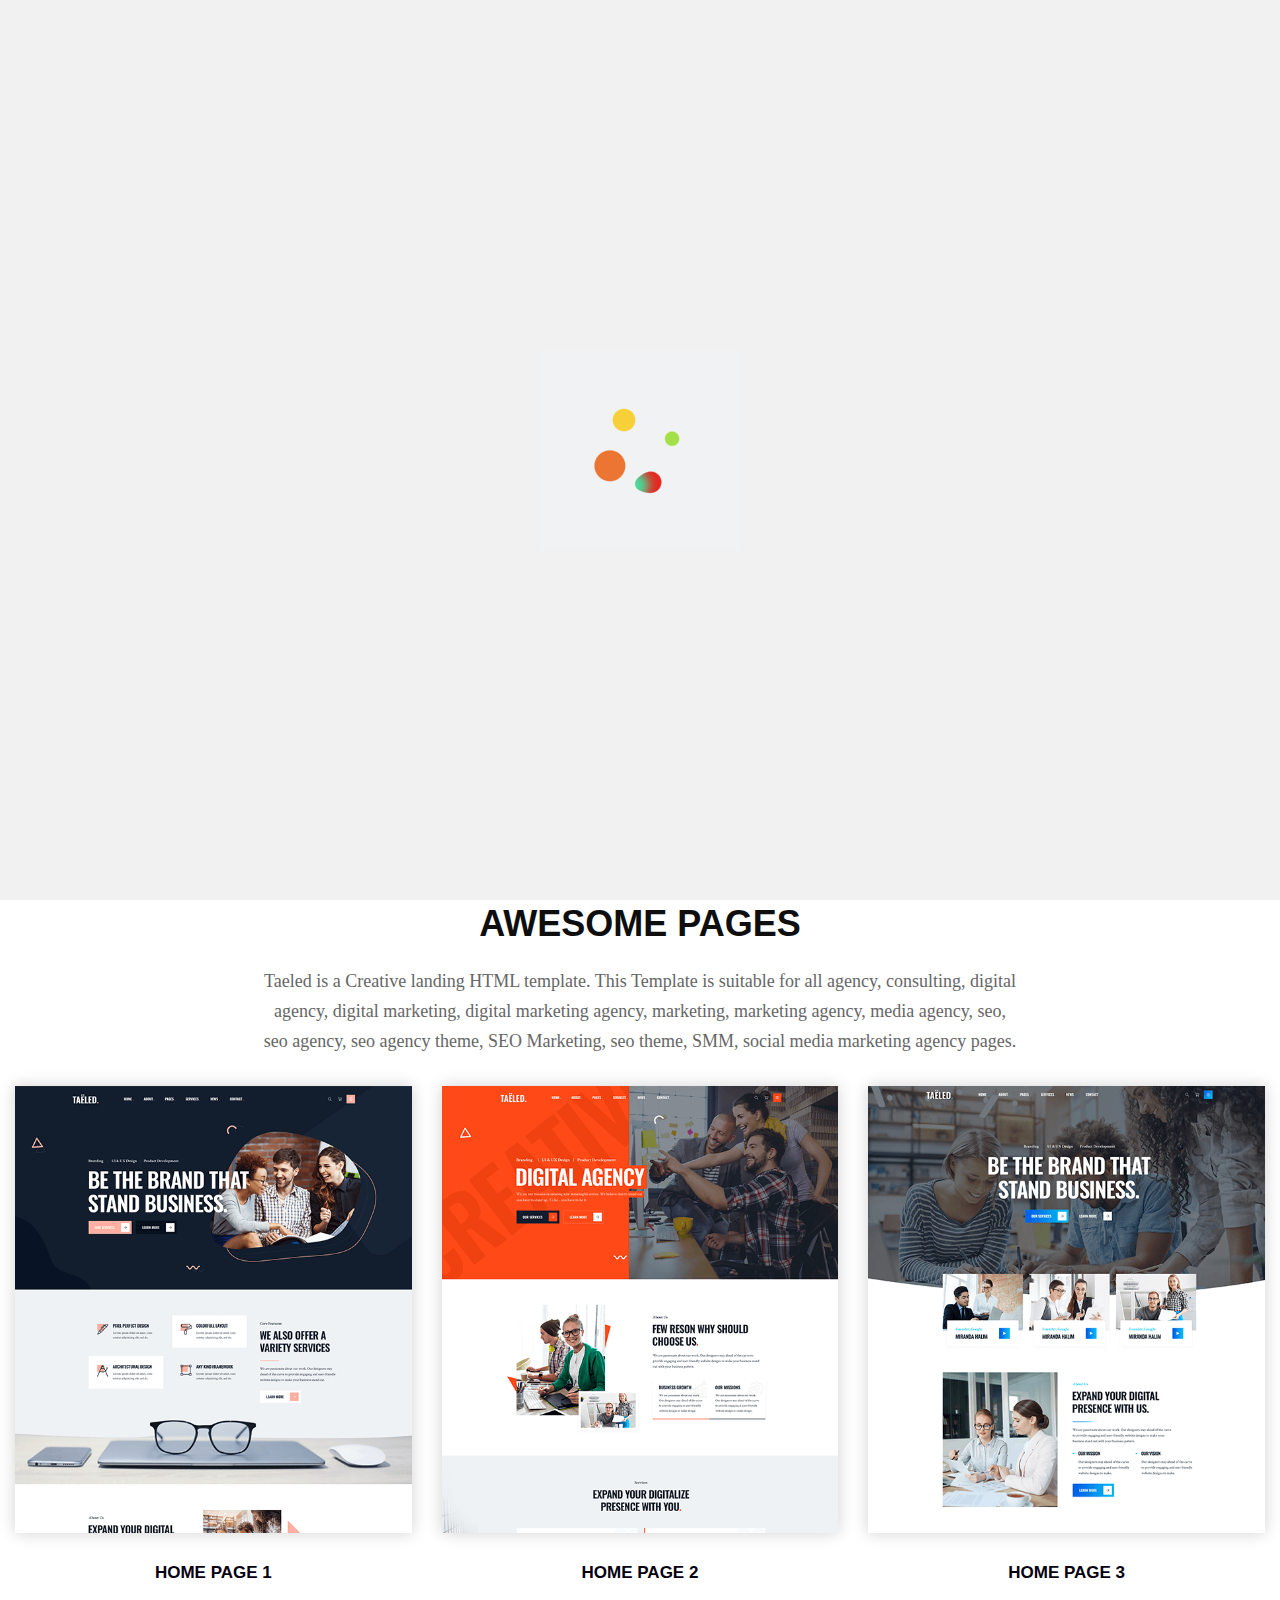
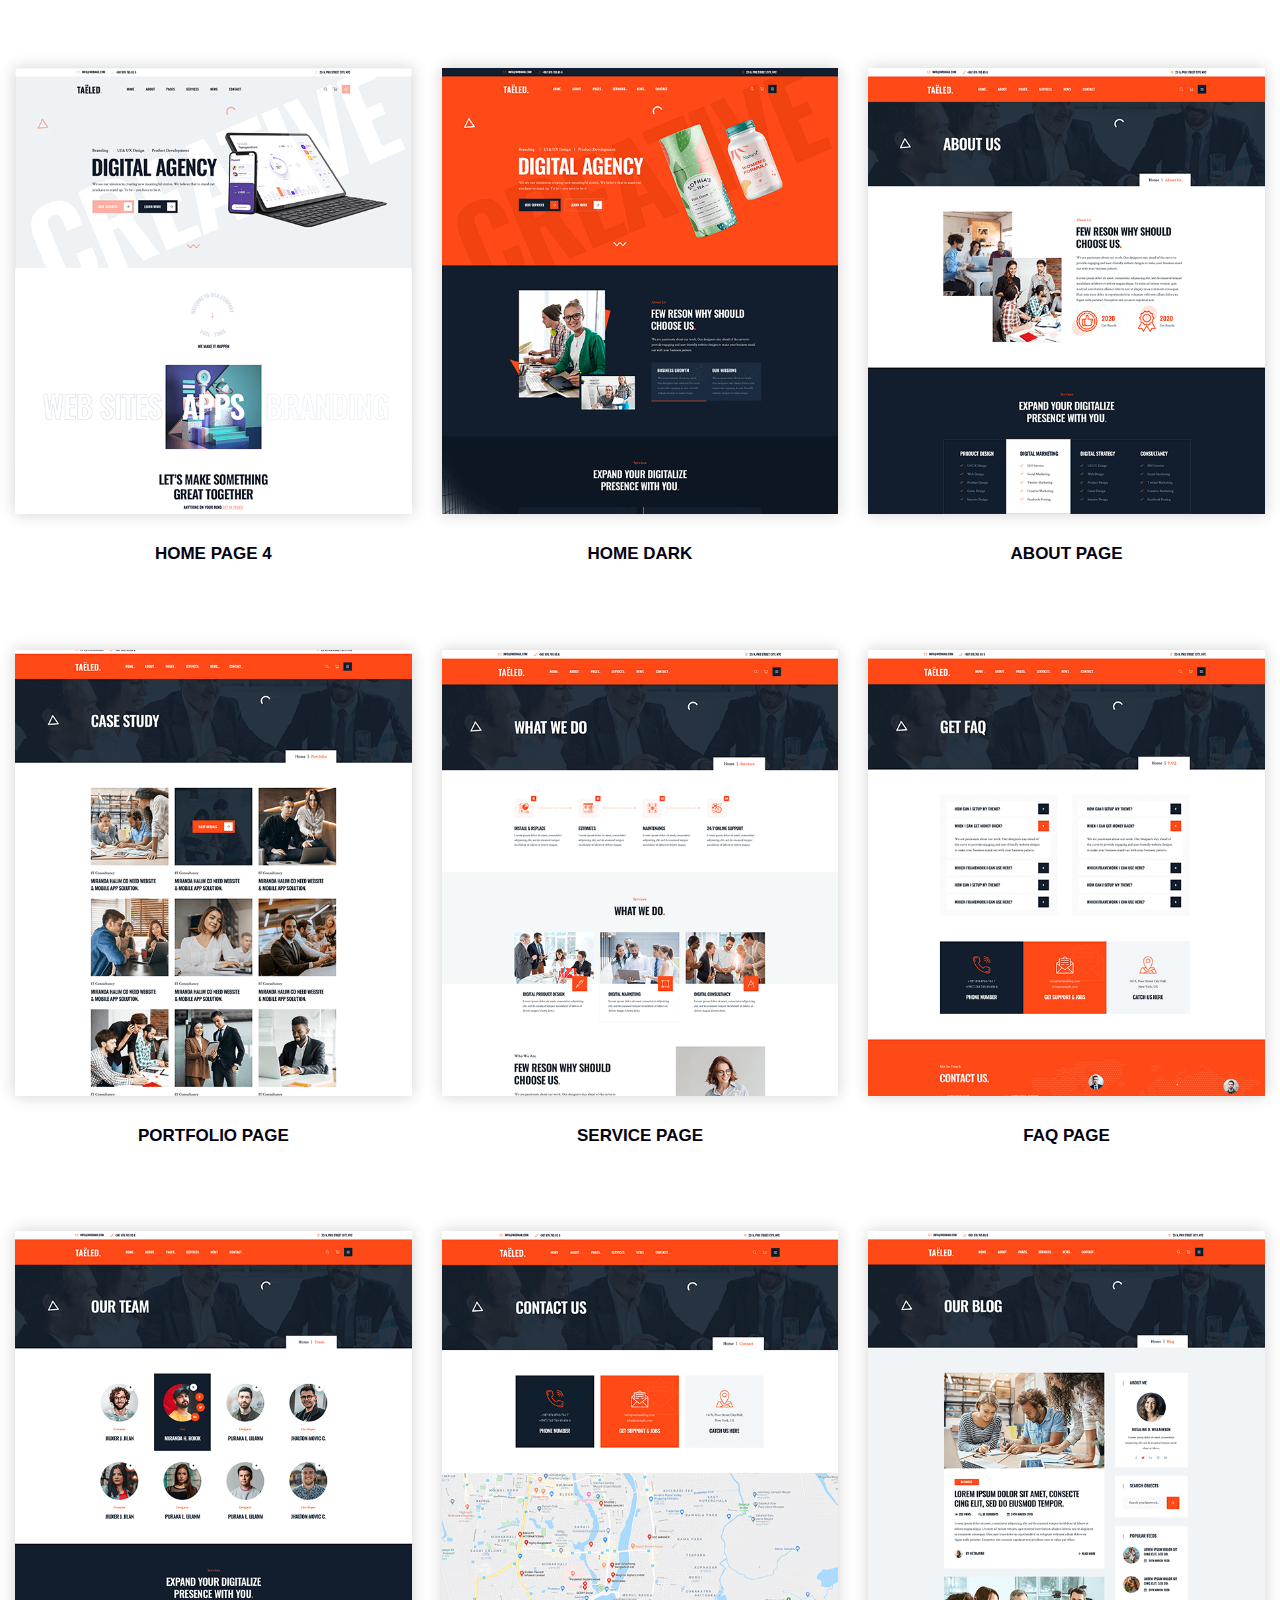
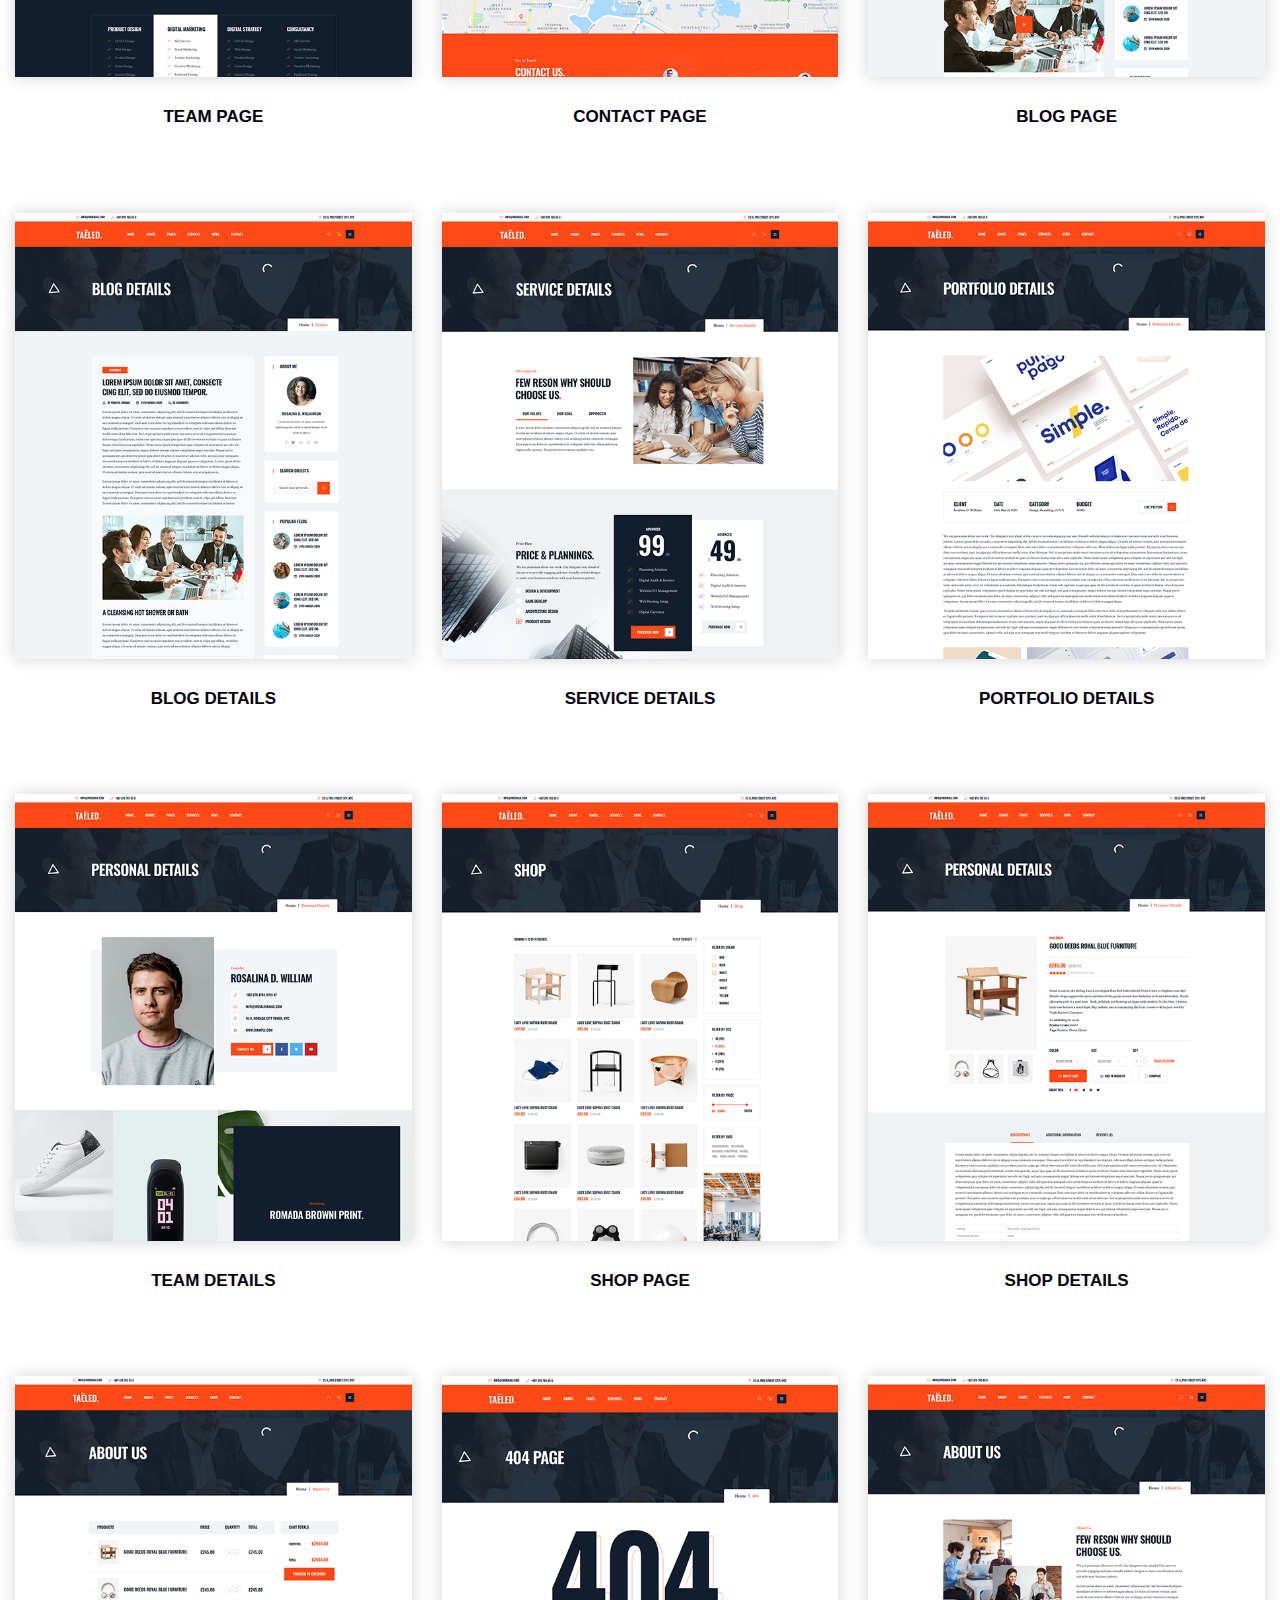
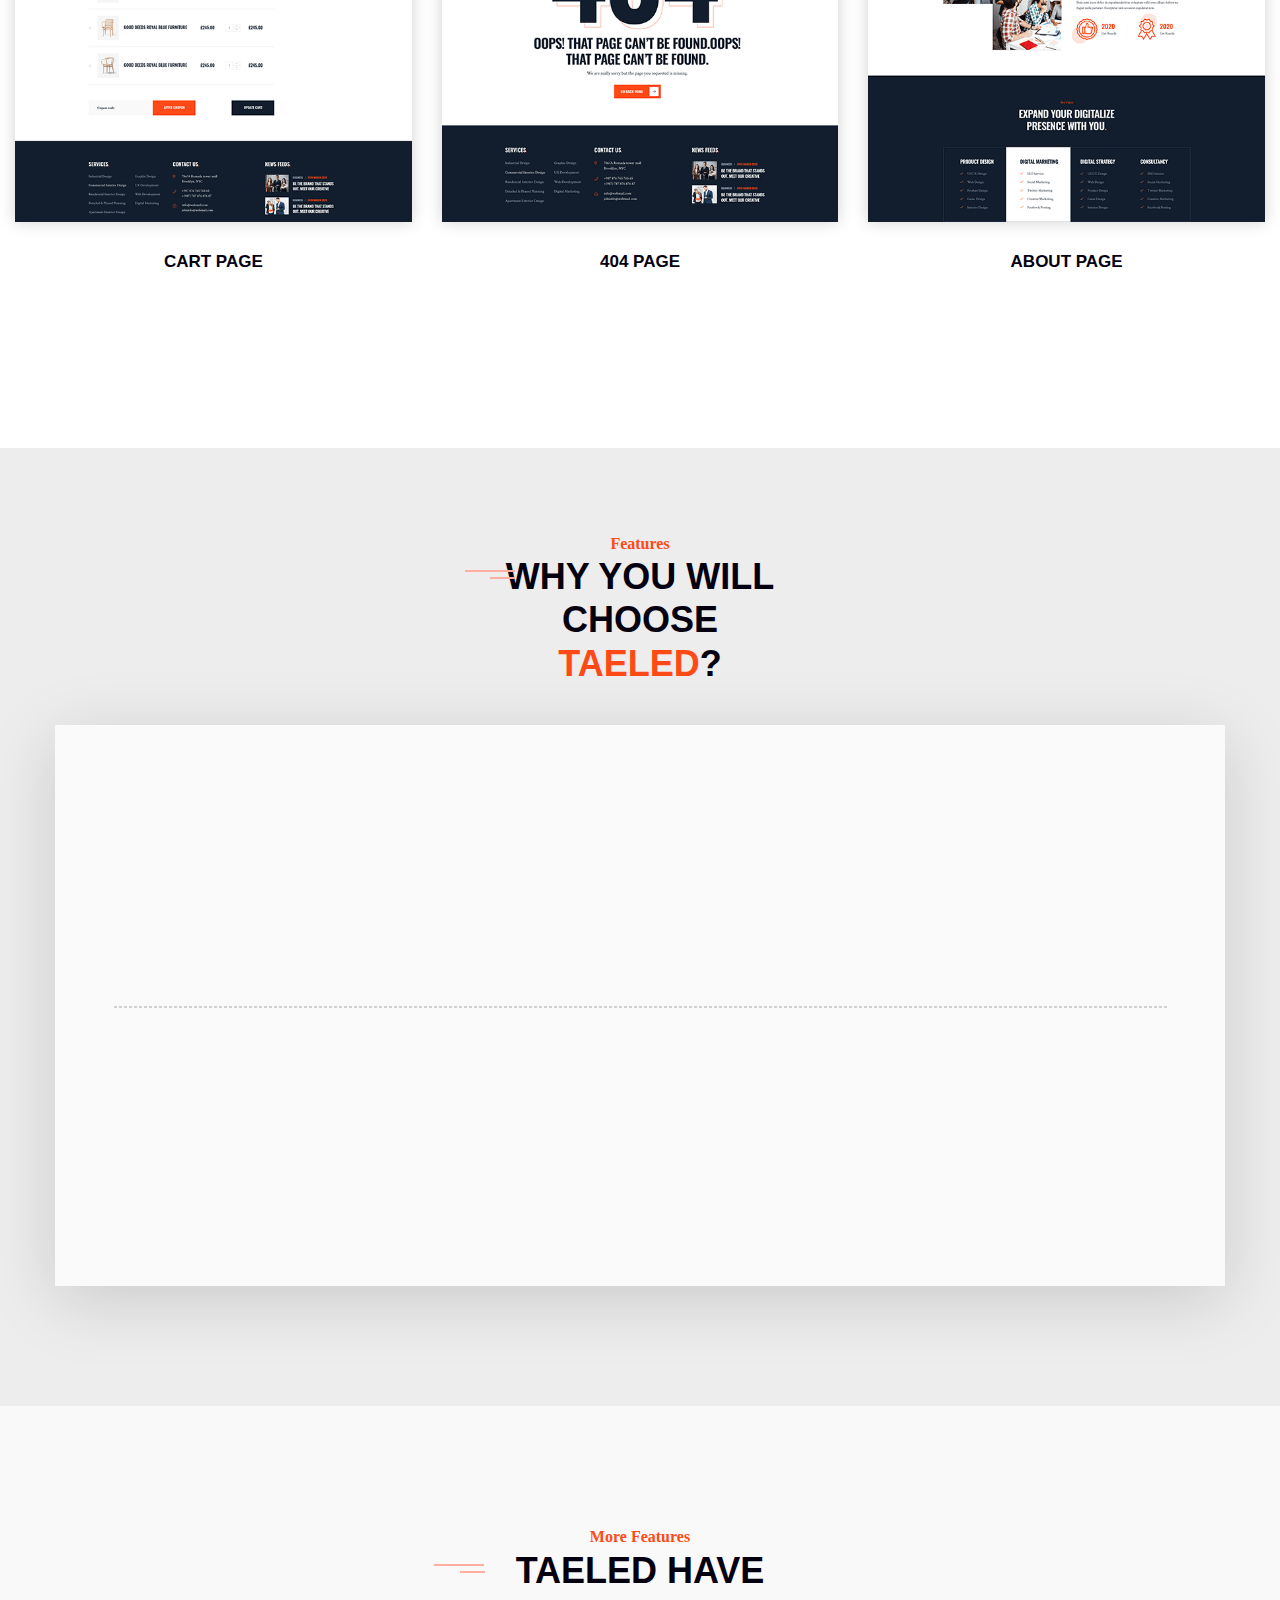
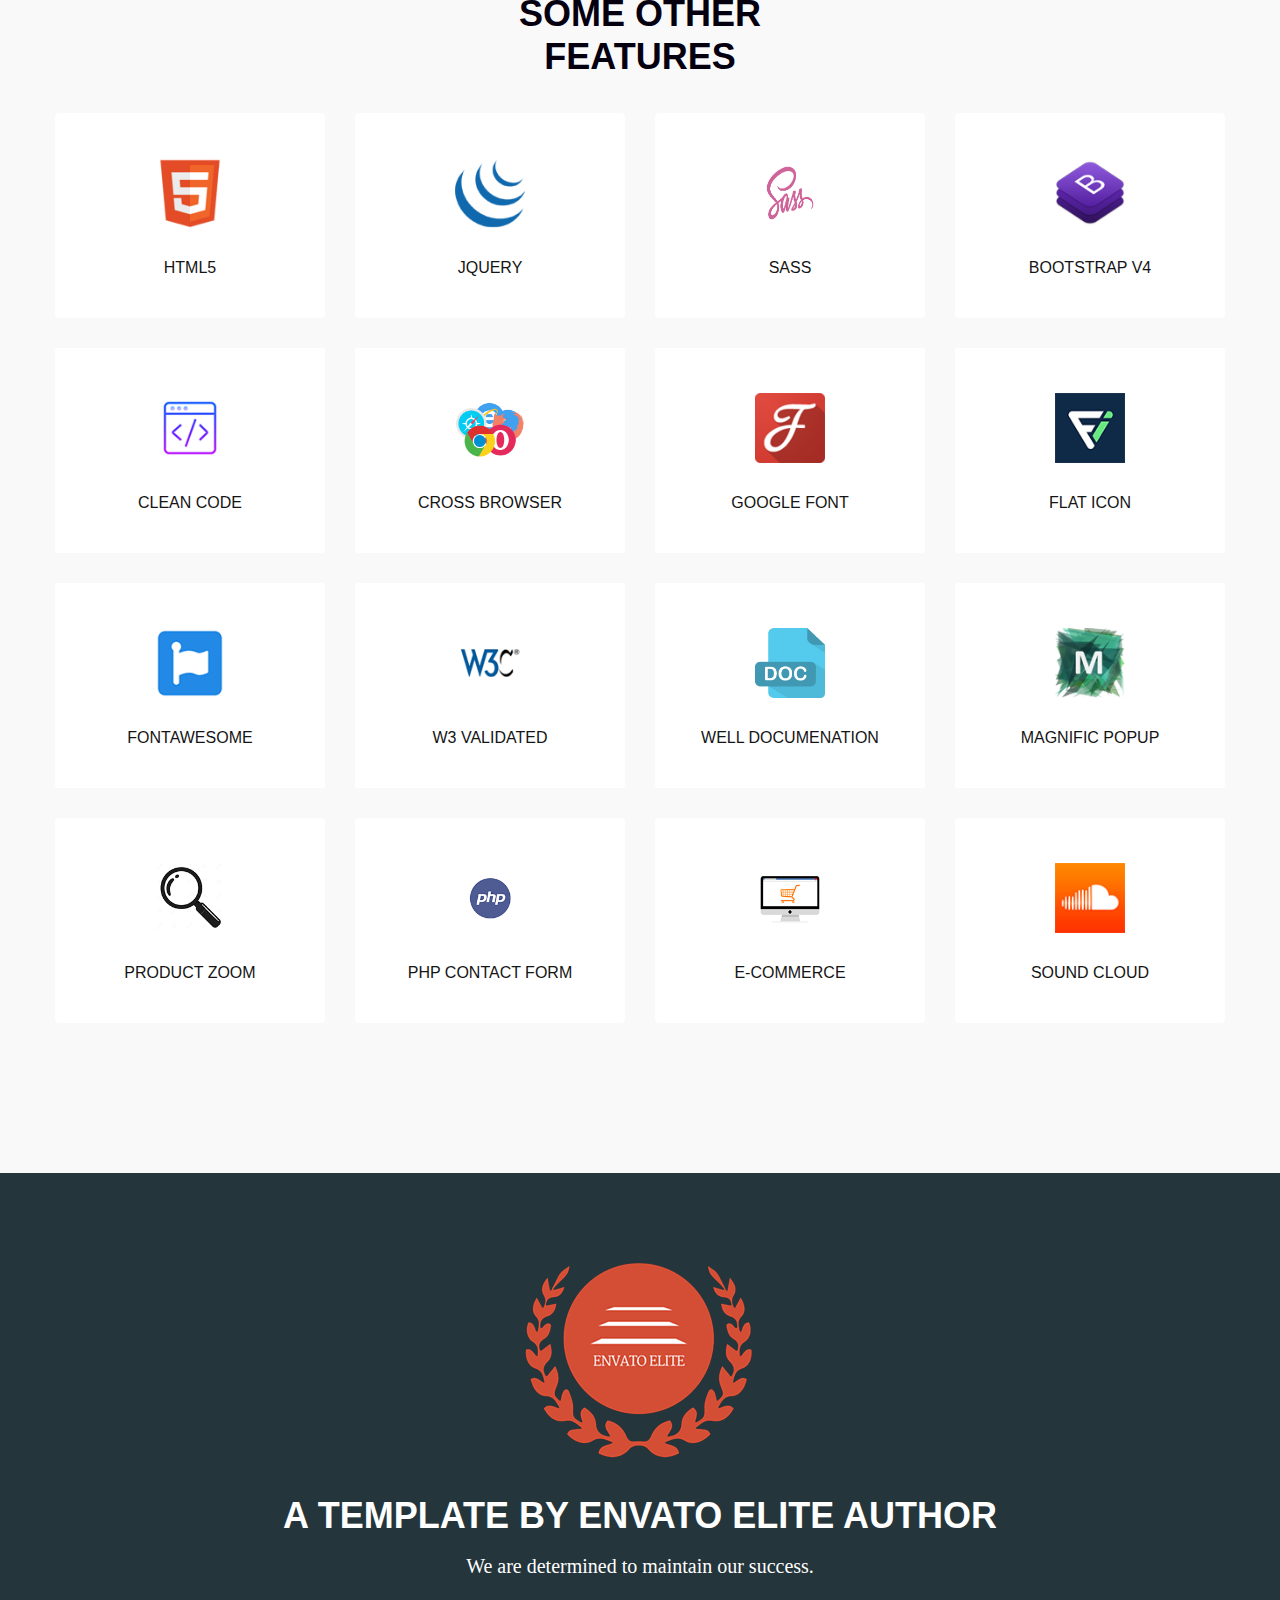
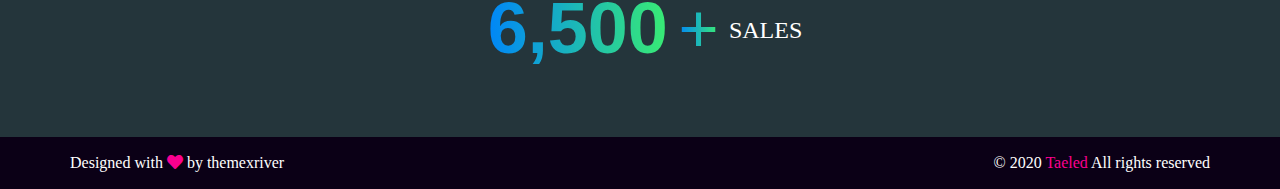
==== index.html @ f94c5c17 "f c" ====
<!DOCTYPE html>
<html lang="en">
<head>
    <meta charset="UTF-8">
    <title>Taeled - Landing</title>
    <meta name="viewport" content="width=device-width, initial-scale=1">
    <meta name="viewport" content="width=device-width, initial-scale=1">
    <link rel="shortcut icon" href="assets/img/fv.html" type="image/x-icon">
    <link rel="stylesheet" href="assets/demo/assets/css/bootstrap.min.css">
    <link rel="stylesheet" href="assets/demo/assets/css/owl.carousel.css">
    <link rel="stylesheet" href="assets/demo/assets/css/all.css">
    <link rel="stylesheet" href="assets/demo/assets/css/aos.css">
    <link rel="stylesheet" href="assets/demo/assets/css/animate.css">
    <link rel="stylesheet" href="assets/demo/assets/css/style.css">
    <link rel="stylesheet" href="assets/demo/assets/css/odometer.min.css">
</head>
<body>
    <div id="preloader"></div>
    <div class="up">
        <a href="#" class="scrollup text-center"><i class="fas fa-angle-up"></i></a>
    </div>
    <a class="purchase-demo" target="_blank" href="#">
        <i class="icon"><img src="assets/demo/assets/img/envato.svg" alt=""></i>
        <span class="ph-text">Purchase</span>
    </a>
    <!-- Start of header section section
        ============================================= -->
        <header id="header" class="header-section">
            <div class="container">
                <div class="header-content">
                    <div class="row">
                        <div class="col-md-2">
                            <div class="brand_logo">
                                <a href="%21.html#"><img src="assets/demo/assets/img/logo.png" alt=""></a>
                            </div>
                        </div>
                        <div class="col-md-10">
                            <div class="main_menu_list clearfix float-right">
                                <div class="sign_up_btn   text-center">
                                    <a target="_blank" href="#"><i class="fas fa-shopping-cart"></i>Buy Taeled now</a></div>
                                </div>
                            </div>
                        </div>
                    </div>
                </div>
                <!-- /desktop menu -->
                <div class="str-mobile_menu relative-position">
                    <div class="str-mobile_menu_button str-open_mobile_menu">
                        <i class="fas fa-bars"></i>
                    </div>
                    <div class="str-mobile_menu_wrap">
                        <div class="mobile_menu_overlay str-open_mobile_menu"></div>
                        <div class="str-mobile_menu_content">
                            <div class="str-mobile_menu_close str-open_mobile_menu">
                                <img src="assets/demo/assets/img/logo/cls.html" alt="">
                            </div>
                            <div class="m-brand-logo text-center">
                             <a href="%21.html#"><img src="assets/demo/assets/img/logo.png" alt=""></a>
                         </div>
                         <nav class="str-mobile-main-navigation  clearfix ul-li">
                           <ul id="main-nav" class="navbar-nav text-capitalize clearfix">
                            <li class="dropdown">
                                <a href="#">Demos</a>
                                <ul class="dropdown-menu clearfix">
                                   <li><a target="_blank" href="index-1.html">App Landing</a></li>
                                   <li><a target="_blank" href="index-2.html">Digital SEO</a></li>
                                   <li><a target="_blank" href="index-3.html">SaaS Modern</a></li>
                                   <li><a target="_blank" href="index-4.html">SaaS Classic</a></li>
                                   <li><a target="_blank" href="index-5.html">Startup Agency</a></li>
                                   <li><a target="_blank" href="index-6.html">Digital Agency</a></li>
                               </ul>
                           </li>
                           <li><a href="#">Elements</a></li>
                           <li><a href="#">Pages</a></li>
                           <li><a href="#">Support</a></li>
                           <li><a href="#">Documentation</a> </li>
                       </ul>
                   </nav>
               </div>
           </div>
       </div>
   </header>
<!-- End of Header section
    ============================================= -->

<!-- Start of Banner section
    ============================================= -->
    <section id="banner" class="banner-section position-relative" data-background="assets/demo/assets/img/bn1.png">
        <div class="demo-number position-absolute wow fadeInUp" data-wow-delay="600ms" data-wow-duration="1500ms">
            <img src="assets/demo/assets/img/dn.png" alt="">
        </div>
        <div class="banner-content text-center">
            <div class="banner-logo">
                <a href="#"><img src="assets/demo/assets/img/logo.png" alt=""></a>
            </div>
            <div class="banner-text">
                <span>Build</span> your successful website by our
                <strong>Taele</strong><span>d</span> HTML Template.
            </div>
            <div class="el-ft-img wow fadeInDown" data-wow-delay="600ms" data-wow-duration="1500ms">
                <img src="assets/demo/assets/img/wp.png" alt="">
            </div>
        </div>
        <div class="tm-banners">
            <div class="single-img">
                <img src="assets/demo/assets/img/demo/d1.png" alt="">
            </div>
            <div class="single-img">
               <img src="assets/demo/assets/img/demo/d2.png" alt="">
           </div>
           <div class="single-img">
            <img src="assets/demo/assets/img/demo/d3.png" alt="">
        </div>
        <div class="single-img">
            <img src="assets/demo/assets/img/demo/d4.png" alt="">
        </div>
        <br/>
        <div class="single-img">
            <img src="assets/demo/assets/img/demo/d5.png" alt="">
        </div>
        <div class="single-img">
          <img src="assets/demo/assets/img/demo/d6.png" alt="">
      </div>
      <div class="single-img">
        <img src="assets/demo/assets/img/demo/d1.png" alt="">
    </div>
    <div class="single-img">
        <img src="assets/demo/assets/img/demo/d2.png" alt="">
    </div>
    <br/>
    <div class="single-img">
        <img src="assets/demo/assets/img/demo/d3.png" alt="">
    </div>
    <div class="single-img">
        <img src="assets/demo/assets/img/demo/d4.png" alt="">
    </div>
</div>
<div class="tm-banners-right-side">
    <div class="single-img">
        <img src="assets/demo/assets/img/demo/d4.png" alt="">
    </div>
    <div class="single-img">
        <img src="assets/demo/assets/img/demo/d1.png" alt="">
    </div>
    <div class="single-img">
        <img src="assets/demo/assets/img/demo/d6.png" alt="">
    </div>

    <div class="single-img">
        <img src="assets/demo/assets/img/demo/d6.png" alt="">
    </div>
    <br/>
    <div class="single-img">
        <img src="assets/demo/assets/img/demo/d1.png" alt="">
    </div>
    <div class="single-img">
        <img src="assets/demo/assets/img/demo/d2.png" alt="">
    </div>
    <div class="single-img">
        <img src="assets/demo/assets/img/demo/d3.png" alt="">
    </div>
    <div class="single-img">
        <img src="assets/demo/assets/img/demo/d4.png" alt="">
    </div>
    <br/>
    <div class="single-img">
        <img src="assets/demo/assets/img/demo/d5.png" alt="">
    </div>
</div>

<div class="responsive-demo">
    <div class="single-img">
        <img src="assets/demo/assets/img/demo/d1.png" alt="">
    </div>

    <div class="single-img">
        <img src="assets/demo/assets/img/demo/d2.png" alt="">
    </div>

    <div class="single-img">
        <img src="assets/demo/assets/img/demo/d3.png" alt="">
    </div>

    <div class="single-img">
        <img src="assets/demo/assets/img/demo/d4.png" alt="">
    </div>

    <div class="single-img">
        <img src="assets/demo/assets/img/demo/d5.png" alt="">
    </div>

    <div class="single-img">
        <img src="assets/demo/assets/img/demo/d6.png" alt="">
    </div>
</div>
        <!-- <div class="banner-demo">
            <div class="demo-shape-1 position-absolute wow fadeInLeft" data-wow-delay="600ms" data-wow-duration="1500ms" data-parallax='{"x" : -40}'>
                <span class="banner-demo-1" ><img src="https://html.themexriver.com/taeled-demo/assets/demo/assets/img/bb1.png" ></span>
            </div>
            <div class="demo-shape-2 position-absolute wow fadeInRight" data-wow-delay="800ms" data-wow-duration="1500ms"  data-parallax='{"x" : 40}'>
                <span class="banner-demo-2"><img src="https://html.themexriver.com/taeled-demo/assets/demo/assets/img/bb2.png"></span>
            </div>
        </div> -->
    </section>
<!-- End of Banner section
    ============================================= -->

   <!-- Start of demo section
    ============================================= -->
    <section id="demo" class="demo-section">
        <div class="container">
            <div class="area-title-2 headline text-center pera-content">
                <div class="total-demo position-relative"><h1 class="counter">20</h1><span>+</span></div>
                <h2>Awesome Pages</h2>
                <p>Taeled is a Creative landing HTML template. This Template is suitable for all agency, consulting, digital agency, digital marketing, digital marketing agency, marketing, marketing agency, media agency, seo, seo agency, seo agency theme, SEO Marketing, seo theme, SMM, social media marketing agency pages.</p>
            </div>
            <div class="demo-filter-button d-none">
                <div class="page-tab-button ul-li">
                    <ul id="filters" class="nav-gallery  text-center">
                        <li class="filtr-button filtr-active" data-filter="all">All </li>
                        <li class="filtr-button" data-filter="1">Mobile App </li>
                        <li class="filtr-button" data-filter="2">Saas </li>
                        <li class="filtr-button" data-filter="3">Agency </li>
                        <li class="filtr-button" data-filter="4">Marketing </li>
                        <li class="filtr-button" data-filter="5">Portfolio </li>
                        <li class="filtr-button" data-filter="6">Hosting </li>
                        <li class="filtr-button" data-filter="7">Product </li>
                    </ul>
                </div>
            </div>
            <div class="demo_item filtr-container row">
                <div class="col-lg-4 col-sm-6 filtr-item" data-category="1" data-sort="Busy streets">
                    <div class="page-title-link">
                        <div class="demo_img_link position-relative">
                            <img src="assets/demo/assets/img/demo/d1.png" alt="">
                            <div class="app_btn  gradiant-bg text-center">
                                <a target="_blank" href="index-1.html"> Launch Demo</a>
                            </div>
                        </div>
                        <div class="page-title headline text-center">
                            <h3>Home Page 1</h3>
                        </div>
                    </div>
                </div>
                <!-- /end of page -->
                <div class="col-lg-4 col-sm-6 filtr-item" data-category="1" data-sort="Busy streets">
                    <div class="page-title-link">
                        <div class="demo_img_link position-relative">
                            <img src="assets/demo/assets/img/demo/d3.png" alt="">
                            <div class="app_btn  gradiant-bg text-center">
                                <a target="_blank" href="index-2.html"> Launch Demo</a>
                            </div>
                        </div>
                        <div class="page-title headline text-center">
                            <h3>Home Page 2</h3>
                        </div>
                    </div>
                </div>
                <!-- /end of page -->
                <div class="col-lg-4 col-sm-6 filtr-item" data-category="1" data-sort="Busy streets">
                    <div class="page-title-link">
                        <div class="demo_img_link position-relative">
                            <img src="assets/demo/assets/img/demo/d4.png" alt="">
                            <div class="app_btn  gradiant-bg text-center">
                                <a target="_blank" href="index-3.html"> Launch Demo</a>
                            </div>
                        </div>
                        <div class="page-title headline text-center">
                            <h3>Home Page 3</h3>
                        </div>
                    </div>
                </div>
                <!-- /end of page -->
                <div class="col-lg-4 col-sm-6 filtr-item" data-category="1" data-sort="Busy streets">
                    <div class="page-title-link">
                        <div class="demo_img_link position-relative">
                            <img src="assets/demo/assets/img/demo/d2.png" alt="">
                            <div class="app_btn  gradiant-bg text-center">
                                <a target="_blank" href="index-4.html"> Launch Demo</a>
                            </div>
                        </div>
                        <div class="page-title headline text-center">
                            <h3>Home Page 4</h3>
                        </div>
                    </div>
                </div>
                <!-- /end of page -->
                <div class="col-lg-4 col-sm-6 filtr-item" data-category="1" data-sort="Busy streets">
                    <div class="page-title-link">
                        <div class="demo_img_link relative-position">
                            <img src="assets/demo/assets/img/demo/d5.png" alt="">
                            <div class="app_btn gradiant-bg text-center">
                                <a target="_blank" href="index-5.html"> Launch Demo</a>
                            </div>
                        </div>
                        <div class="page-title headline text-center">
                            <h3>Home Dark</h3>
                        </div>
                    </div>
                </div>        
                <!-- /end of page -->
                <div class="col-lg-4 col-sm-6 filtr-item" data-category="2, 1" data-sort="Busy streets">
                    <div class="page-title-link">
                        <div class="demo_img_link relative-position">
                            <img src="assets/demo/assets/img/demo/d20.png" alt="">
                            <div class="app_btn gradiant-bg text-center">
                                <a target="_blank" href="about.html"> Launch Demo</a>
                            </div>
                        </div>
                        <div class="page-title headline text-center">
                            <h3>about page</h3>
                        </div>
                    </div>
                </div>
                <!-- /end of page -->
                <div class="col-lg-4 col-sm-6 filtr-item" data-category="1" data-sort="Busy streets">
                    <div class="page-title-link">
                        <div class="demo_img_link relative-position">
                            <img src="assets/demo/assets/img/demo/d6.png" alt="">
                            <div class="app_btn gradiant-bg text-center">
                                <a target="_blank" href="portfolio.html"> Launch Demo</a>
                            </div>
                        </div>
                        <div class="page-title headline text-center">
                            <h3>Portfolio page</h3>
                        </div>
                    </div>
                </div>
                <!-- /end of page -->
                <div class="col-lg-4 col-sm-6 filtr-item" data-category="3" data-sort="Busy streets">
                    <div class="page-title-link">
                        <div class="demo_img_link relative-position">
                            <img src="assets/demo/assets/img/demo/d7.png" alt="">
                            <div class="app_btn gradiant-bg text-center">
                                <a target="_blank" href="service.html"> Launch Demo</a>
                            </div>
                        </div>
                        <div class="page-title headline text-center">
                            <h3>Service page</h3>
                        </div>
                    </div>
                </div>
                <!-- /end of page -->
                <div class="col-lg-4 col-sm-6 filtr-item" data-category="4" data-sort="Busy streets">
                    <div class="page-title-link">
                        <div class="demo_img_link relative-position">
                            <img src="assets/demo/assets/img/demo/d8.png" alt="">
                            <div class="app_btn gradiant-bg text-center">
                                <a target="_blank" href="faq.html"> Launch Demo</a>
                            </div>
                        </div>
                        <div class="page-title headline text-center">
                            <h3>Faq page</h3>
                        </div>
                    </div>
                </div>
                <!-- /end of page -->
                <div class="col-lg-4 col-sm-6 filtr-item" data-category="2, 1" data-sort="Busy streets">
                    <div class="page-title-link">
                        <div class="demo_img_link relative-position">
                            <img src="assets/demo/assets/img/demo/d9.png" alt="">
                            <div class="app_btn gradiant-bg text-center">
                                <a target="_blank" href="team.html"> Launch Demo</a>
                            </div>
                        </div>
                        <div class="page-title headline text-center">
                            <h3>team page</h3>
                        </div>
                    </div>
                </div>
                <!-- /end of page -->
                <div class="col-lg-4 col-sm-6 filtr-item" data-category="2, 1" data-sort="Busy streets">
                    <div class="page-title-link">
                        <div class="demo_img_link relative-position">
                            <img src="assets/demo/assets/img/demo/d10.png" alt="">
                            <div class="app_btn gradiant-bg text-center">
                                <a target="_blank" href="contact.html"> Launch Demo</a>
                            </div>
                        </div>
                        <div class="page-title headline text-center">
                            <h3>contact page</h3>
                        </div>
                    </div>
                </div>
                <!-- /end of page -->
                <div class="col-lg-4 col-sm-6 filtr-item" data-category="2, 1" data-sort="Busy streets">
                    <div class="page-title-link">
                        <div class="demo_img_link relative-position">
                            <img src="assets/demo/assets/img/demo/d11.png" alt="">
                            <div class="app_btn gradiant-bg text-center">
                                <a target="_blank" href="blog.html"> Launch Demo</a>
                            </div>
                        </div>
                        <div class="page-title headline text-center">
                            <h3>Blog page</h3>
                        </div>
                    </div>
                </div>
                <!-- /end of page -->
                <div class="col-lg-4 col-sm-6 filtr-item" data-category="2, 1" data-sort="Busy streets">
                    <div class="page-title-link">
                        <div class="demo_img_link relative-position">
                            <img src="assets/demo/assets/img/demo/d12.png" alt="">
                            <div class="app_btn gradiant-bg text-center">
                                <a target="_blank" href="blog-single.html"> Launch Demo</a>
                            </div>
                        </div>
                        <div class="page-title headline text-center">
                            <h3>Blog Details</h3>
                        </div>
                    </div>
                </div>
                <!-- /end of page -->
                <div class="col-lg-4 col-sm-6 filtr-item" data-category="2, 1" data-sort="Busy streets">
                    <div class="page-title-link">
                        <div class="demo_img_link relative-position">
                            <img src="assets/demo/assets/img/demo/d13.png" alt="">
                            <div class="app_btn gradiant-bg text-center">
                                <a target="_blank" href="service-single.html"> Launch Demo</a>
                            </div>
                        </div>
                        <div class="page-title headline text-center">
                            <h3>Service details</h3>
                        </div>
                    </div>
                </div>
                <!-- /end of page -->
                <div class="col-lg-4 col-sm-6 filtr-item" data-category="2, 1" data-sort="Busy streets">
                    <div class="page-title-link">
                        <div class="demo_img_link relative-position">
                            <img src="assets/demo/assets/img/demo/d14.png" alt="">
                            <div class="app_btn gradiant-bg text-center">
                                <a target="_blank" href="portfolio-single.html"> Launch Demo</a>
                            </div>
                        </div>
                        <div class="page-title headline text-center">
                            <h3>portfolio details</h3>
                        </div>
                    </div>
                </div>
                <!-- /end of page -->
                <div class="col-lg-4 col-sm-6 filtr-item" data-category="2, 1" data-sort="Busy streets">
                    <div class="page-title-link">
                        <div class="demo_img_link relative-position">
                            <img src="assets/demo/assets/img/demo/d15.png" alt="">
                            <div class="app_btn gradiant-bg text-center">
                                <a target="_blank" href="team-single.html"> Launch Demo</a>
                            </div>
                        </div>
                        <div class="page-title headline text-center">
                            <h3>Team Details</h3>
                        </div>
                    </div>
                </div>
                <!-- /end of page -->
                <div class="col-lg-4 col-sm-6 filtr-item" data-category="2, 1" data-sort="Busy streets">
                    <div class="page-title-link">
                        <div class="demo_img_link relative-position">
                            <img src="assets/demo/assets/img/demo/d16.png" alt="">
                            <div class="app_btn gradiant-bg text-center">
                                <a target="_blank" href="shop.html"> Launch Demo</a>
                            </div>
                        </div>
                        <div class="page-title headline text-center">
                            <h3>Shop page</h3>
                        </div>
                    </div>
                </div>
                <!-- /end of page -->
                <div class="col-lg-4 col-sm-6 filtr-item" data-category="2, 1" data-sort="Busy streets">
                    <div class="page-title-link">
                        <div class="demo_img_link relative-position">
                            <img src="assets/demo/assets/img/demo/d17.png" alt="">
                            <div class="app_btn gradiant-bg text-center">
                                <a target="_blank" href="shop-single.html"> Launch Demo</a>
                            </div>
                        </div>
                        <div class="page-title headline text-center">
                            <h3>Shop details</h3>
                        </div>
                    </div>
                </div>
                <!-- /end of page -->
                <div class="col-lg-4 col-sm-6 filtr-item" data-category="1" data-sort="Busy streets">
                    <div class="page-title-link">
                        <div class="demo_img_link position-relative">
                            <img src="assets/demo/assets/img/demo/d18.png" alt="">
                            <div class="app_btn  gradiant-bg text-center">
                             <a target="_blank" href="cart.html"> Launch Demo</a>
                         </div>
                     </div>
                     <div class="page-title headline headline text-center">
                        <h3>cart page</h3>
                    </div>
                </div>
            </div>
            <!-- /end of page -->
            <div class="col-lg-4 col-sm-6 filtr-item" data-category="2, 1" data-sort="Busy streets">
                <div class="page-title-link">
                    <div class="demo_img_link relative-position">
                        <img src="assets/demo/assets/img/demo/d19.png" alt="">
                        <div class="app_btn gradiant-bg text-center">
                            <a target="_blank" href="404.html"> Launch Demo</a>
                        </div>
                    </div>
                    <div class="page-title headline text-center">
                        <h3>404 Page</h3>
                    </div>
                </div>
            </div>
            <!-- /end of page -->
            <div class="col-lg-4 col-sm-6 filtr-item" data-category="2, 1" data-sort="Busy streets">
                <div class="page-title-link">
                    <div class="demo_img_link relative-position">
                        <img src="assets/demo/assets/img/demo/d20.png" alt="">
                        <div class="app_btn gradiant-bg text-center">
                            <a target="_blank" href="about.html"> Launch Demo</a>
                        </div>
                    </div>
                    <div class="page-title headline text-center">
                        <h3>about page</h3>
                    </div>
                </div>
            </div>
            <!-- /end of page -->
        </div>
    </div>
</section>
<!-- End of demo section
    ============================================= -->


<!-- Start of feature section
    ============================================= --> 
    <section id="feature" class="feature-section">
        <div class="container">
            <div class="area-title headline text-center pera-content">
                <span>Features</span>
                <h2>Why you will
                    choose <strong>Taeled</strong>?
                </h2>
            </div>
            <div class="feature-content-item">
                <div class="row">
                    <div class="col-lg-4 col-sm-6" data-aos="fade-left" data-aos-delay="300">
                        <div class="feature-content headline pera-content">
                            <img src="assets/demo/assets/img/f1.png" alt="">
                            <h3>Easy to Customize</h3>
                            <p>Well structured and easy to customize <br>
                            code. Spend less time to customize.</p>
                        </div>
                    </div>
                    <!-- /feature-item -->
                    <div class="col-lg-4 col-sm-6" data-aos="fade-left" data-aos-delay="400">
                        <div class="feature-content headline pera-content">
                            <img src="assets/demo/assets/img/f2.png" alt="">
                            <h3>Fully Responsive</h3>
                            <p>This theme is fully responsive and easily
                            compitable with all devices</p>
                        </div>
                    </div>
                    <!-- /feature-item -->
                    <div class="col-lg-4 col-sm-6">
                        <div class="feature-content headline pera-content" data-aos="fade-left" data-aos-delay="500">
                            <img src="assets/demo/assets/img/f3.png" alt="">
                            <h3>Retina Ready</h3>
                            <p>Through nuanced stakeholder relations and astute partnership building.</p>
                        </div>
                    </div>
                    <!-- /feature-item -->
                    <div class="col-lg-4 col-sm-6" data-aos="fade-left" data-aos-delay="600">
                        <div class="feature-content headline pera-content">
                            <img src="assets/demo/assets/img/f4.png" alt="">
                            <h3>Dedicated Support</h3>
                            <p>Our support staff is ready to answer all your questions 7 days a week</p>
                        </div>
                    </div>
                    <!-- /feature-item -->
                    <div class="col-lg-4 col-sm-6" data-aos="fade-left" data-aos-delay="700">
                        <div class="feature-content headline pera-content">
                            <img src="assets/demo/assets/img/f5.png" alt="">
                            <h3>Cross browser tested</h3>
                            <p> It works across different browsers as expected and degrades gracefully.</p>
                        </div>
                    </div>
                    <!-- /feature-item -->
                    <div class="col-lg-4 col-sm-6" data-aos="fade-left" data-aos-delay="800">
                        <div class="feature-content headline pera-content">
                            <img src="assets/demo/assets/img/f6.png" alt="">
                            <h3>Clean And Modern</h3>
                            <p>Through nuanced stakeholder relations and astute partnership building.</p>
                        </div>
                    </div>
                    <!-- /feature-item -->
                </div>
            </div> 
        </div>
    </section>   
<!-- End of feature section
    ============================================= -->

<!-- Start of more feature section
  ============================================= -->
  <section id="more-feature" class="more-feature-section">
    <div class="container">
      <div class="area-title headline text-center pera-content">
        <span>More Features</span>
        <h2>taeled have some
          other features
        </h2>
      </div>
      <div class="row">

        <div class="col-lg-3  wow fadeInLeft" data-wow-delay="0ms" data-wow-duration="1500ms">
          <div class="feature z-depth-1">
            <span>
              <img src="assets/demo/assets/img/ht.png" alt="image_not_found">
            </span>
            <h3>html5</h3>
          </div>
        </div>

        <div class="col-lg-3 wow fadeInLeft" data-wow-delay="300ms" data-wow-duration="1500ms">
          <div class="feature z-depth-1">
            <span>
              <img src="assets/demo/assets/img/js.png" alt="image_not_found">
            </span>
            <h3>JQUERY</h3>
          </div>
        </div>

        <div class="col-lg-3 wow fadeInLeft" data-wow-delay="600ms" data-wow-duration="1500ms">
          <div class="feature z-depth-1">
            <span>
             <img src="assets/demo/assets/img/scs.png" alt="image_not_found">
           </span>
           <h3>SASS</h3>
         </div>
       </div>

       <div class="col-lg-3 wow fadeInLeft" data-wow-delay="900ms" data-wow-duration="1500ms">
        <div class="feature z-depth-1">
          <span>
            <img src="assets/demo/assets/img/fb.png" alt="image_not_found">
          </span>
          <h3>Bootstrap V4</h3>
        </div>
      </div>

      <div class="col-lg-3 wow fadeInLeft" data-wow-delay="0ms" data-wow-duration="1500ms">
        <div class="feature z-depth-1">
          <span>
            <img src="assets/demo/assets/img/cc.png" alt="image_not_found">
          </span>
          <h3>Clean Code</h3>
        </div>
      </div>

      <div class="col-lg-3 wow fadeInLeft" data-wow-delay="300ms" data-wow-duration="1500ms">
        <div class="feature z-depth-1">
          <span>
            <img src="assets/demo/assets/img/cb.png" alt="image_not_found">
          </span>
          <h3>Cross Browser</h3>
        </div>
      </div>

      <div class="col-lg-3 wow fadeInLeft" data-wow-delay="600ms" data-wow-duration="1500ms">
        <div class="feature z-depth-1">
          <span>
            <img src="assets/demo/assets/img/gf.png" alt="image_not_found">
          </span>
          <h3>Google Font</h3>
        </div>
      </div>

      <div class="col-lg-3 wow fadeInLeft" data-wow-delay="900ms" data-wow-duration="1500ms">
        <div class="feature z-depth-1">
          <span>
            <img src="assets/demo/assets/img/fi.png" alt="image_not_found">
          </span>
          <h3>Flat Icon</h3>
        </div>
      </div>

      <div class="col-lg-3 wow fadeInLeft" data-wow-delay="0ms" data-wow-duration="1500ms">
        <div class="feature z-depth-1">
          <span>
            <img src="assets/demo/assets/img/ff.png" alt="image_not_found">
          </span>
          <h3>Fontawesome</h3>
        </div>
      </div>

      <div class="col-lg-3 wow fadeInLeft" data-wow-delay="300ms" data-wow-duration="1500ms">
        <div class="feature z-depth-1">
          <span>
            <img src="assets/demo/assets/img/w3.png" alt="image_not_found">
          </span>
          <h3>W3 Validated</h3>
        </div>
      </div>

      <div class="col-lg-3 wow fadeInLeft" data-wow-delay="600ms" data-wow-duration="1500ms">
        <div class="feature z-depth-1">
          <span>
            <img src="assets/demo/assets/img/wd.png" alt="image_not_found">
          </span>
          <h3>well documenation</h3>
        </div>
      </div>

      <div class="col-lg-3 wow fadeInLeft" data-wow-delay="900ms" data-wow-duration="1500ms">
        <div class="feature z-depth-1">
          <span>
            <img src="assets/demo/assets/img/mp.png" alt="image_not_found">
          </span>
          <h3>Magnific Popup</h3>
        </div>
      </div>

      <div class="col-lg-3 wow fadeInLeft" data-wow-delay="0ms" data-wow-duration="1500ms">
        <div class="feature z-depth-1">
          <span>
            <img src="assets/demo/assets/img/pz.png" alt="image_not_found">
          </span>
          <h3>Product Zoom</h3>
        </div>
      </div>

      <div class="col-lg-3 wow fadeInLeft" data-wow-delay="300ms" data-wow-duration="1500ms">
        <div class="feature z-depth-1">
          <span>
            <img src="assets/demo/assets/img/ph.png" alt="image_not_found">
          </span>
          <h3>Php Contact Form</h3>
        </div>
      </div>

      <div class="col-lg-3 wow fadeInLeft" data-wow-delay="600ms" data-wow-duration="1500ms">
        <div class="feature z-depth-1">
          <span>
            <img src="assets/demo/assets/img/ec.png" alt="image_not_found">
          </span>
          <h3>E-Commerce</h3>
        </div>
      </div>

      <div class="col-lg-3 wow fadeInLeft" data-wow-delay="900ms" data-wow-duration="1500ms">
        <div class="feature z-depth-1">
          <span>
            <img src="assets/demo/assets/img/sd.png" alt="image_not_found">
          </span>
          <h3>Sound Cloud</h3>
        </div>
      </div>
    </div>
  </div>
</div>
</div>
</section>
 <!-- Start of more feature section
  ============================================= -->

<!-- Start of author sale section
    ============================================= -->                              
    <section id="author-sale" class="author-sale-section position-relative" data-background="assets/demo/assets/img/banner2.jpg">
        <div class="container">
            <div class="sale-badge text-center">
                <img src="assets/demo/assets/img/slb.png" alt="">
            </div>
            <div class="author-sale-text headline text-center pera-content">
                <h2>A Template by Envato Elite Author</h2>
                <p>We are determined to maintain our success.</p>
                <h1 class="counter">6,500  </h1><span class="plus">+ </span><span>Sales</span>
            </div>
        </div>
    </section>
<!-- End of Author section
    ============================================= -->   

<!-- Start of footer section
    ============================================= --> 
    <section id="page-show" class="page-showcase relative-position">
        <div class="page-list">
            <div class="copyright-text clearfix">
                <div class="container">
                    <div class="col-lg-6 col-sm-12 float-left pera-content">
                        <p class="designed-by">Designed with <i class="fas fa-heart"></i> by <a target="_blank" href="https://themexriver.com/">themexriver</a></p>
                    </div>  
                    <div class="col-lg-6 col-sm-12 float-right pera-content">
                        <p class="copyright-content text-right">© 2020 <span>Taeled</span> All rights reserved</p>
                    </div> 
                </div>
            </div>
        </div>
    </section>      
<!-- End of author sale section
    ============================================= --> 

    <!-- JS library -->
    <script src="../../code.jquery.com/jquery-2.2.4.js"></script>
    <script src="assets/demo/assets/js/popper.min.js"></script>
    <script src="assets/demo/assets/js/bootstrap.min.js"></script>
    <script src="assets/demo/assets/js/aos.js"></script>
    <script src="assets/demo/assets/js/wow.min.js"></script>
    <script src="assets/demo/assets/js/parallax-scroll.js"></script>
    <script src="assets/demo/assets/js/owl.js"></script>
    <script src="assets/demo/assets/js/imagesloaded.pkgd.min.js"></script>
    <script src="assets/demo/assets/js/jquery.filterizr.js"></script>
    <script src="../../cdnjs.cloudflare.com/ajax/libs/waypoints/2.0.3/waypoints.min.js"></script>
    <script src="../../cdnjs.cloudflare.com/ajax/libs/Counter-Up/1.0.0/jquery.counterup.min.js"></script>
    <script src="assets/demo/assets/js/custom.js"></script> 
</body>
</html>
---- assets/demo/assets/css/all.css ----
/*!
 * Font Awesome Free 5.0.10 by @fontawesome - https://fontawesome.com
 * License - https://fontawesome.com/license (Icons: CC BY 4.0, Fonts: SIL OFL 1.1, Code: MIT License)
 */
.fa,
.fas,
.far,
.fal,
.fab {
  -moz-osx-font-smoothing: grayscale;
  -webkit-font-smoothing: antialiased;
  display: inline-block;
  font-style: normal;
  font-variant: normal;
  text-rendering: auto;
  line-height: 1; }

.fa-lg {
  font-size: 1.33333em;
  line-height: 0.75em;
  vertical-align: -.0667em; }

.fa-xs {
  font-size: .75em; }

.fa-sm {
  font-size: .875em; }

.fa-1x {
  font-size: 1em; }

.fa-2x {
  font-size: 2em; }

.fa-3x {
  font-size: 3em; }

.fa-4x {
  font-size: 4em; }

.fa-5x {
  font-size: 5em; }

.fa-6x {
  font-size: 6em; }

.fa-7x {
  font-size: 7em; }

.fa-8x {
  font-size: 8em; }

.fa-9x {
  font-size: 9em; }

.fa-10x {
  font-size: 10em; }

.fa-fw {
  text-align: center;
  width: 1.25em; }

.fa-ul {
  list-style-type: none;
  margin-left: 2.5em;
  padding-left: 0; }
  .fa-ul > li {
    position: relative; }

.fa-li {
  left: -2em;
  position: absolute;
  text-align: center;
  width: 2em;
  line-height: inherit; }

.fa-border {
  border: solid 0.08em #eee;
  border-radius: .1em;
  padding: .2em .25em .15em; }

.fa-pull-left {
  float: left; }

.fa-pull-right {
  float: right; }

.fa.fa-pull-left,
.fas.fa-pull-left,
.far.fa-pull-left,
.fal.fa-pull-left,
.fab.fa-pull-left {
  margin-right: .3em; }

.fa.fa-pull-right,
.fas.fa-pull-right,
.far.fa-pull-right,
.fal.fa-pull-right,
.fab.fa-pull-right {
  margin-left: .3em; }

.fa-spin {
  -webkit-animation: fa-spin 2s infinite linear;
          animation: fa-spin 2s infinite linear; }

.fa-pulse {
  -webkit-animation: fa-spin 1s infinite steps(8);
          animation: fa-spin 1s infinite steps(8); }

@-webkit-keyframes fa-spin {
  0% {
    -webkit-transform: rotate(0deg);
            transform: rotate(0deg); }
  100% {
    -webkit-transform: rotate(360deg);
            transform: rotate(360deg); } }

@keyframes fa-spin {
  0% {
    -webkit-transform: rotate(0deg);
            transform: rotate(0deg); }
  100% {
    -webkit-transform: rotate(360deg);
            transform: rotate(360deg); } }

.fa-rotate-90 {
  -ms-filter: "progid:DXImageTransform.Microsoft.BasicImage(rotation=1)";
  -webkit-transform: rotate(90deg);
          transform: rotate(90deg); }

.fa-rotate-180 {
  -ms-filter: "progid:DXImageTransform.Microsoft.BasicImage(rotation=2)";
  -webkit-transform: rotate(180deg);
          transform: rotate(180deg); }

.fa-rotate-270 {
  -ms-filter: "progid:DXImageTransform.Microsoft.BasicImage(rotation=3)";
  -webkit-transform: rotate(270deg);
          transform: rotate(270deg); }

.fa-flip-horizontal {
  -ms-filter: "progid:DXImageTransform.Microsoft.BasicImage(rotation=0, mirror=1)";
  -webkit-transform: scale(-1, 1);
          transform: scale(-1, 1); }

.fa-flip-vertical {
  -ms-filter: "progid:DXImageTransform.Microsoft.BasicImage(rotation=2, mirror=1)";
  -webkit-transform: scale(1, -1);
          transform: scale(1, -1); }

.fa-flip-horizontal.fa-flip-vertical {
  -ms-filter: "progid:DXImageTransform.Microsoft.BasicImage(rotation=2, mirror=1)";
  -webkit-transform: scale(-1, -1);
          transform: scale(-1, -1); }

:root .fa-rotate-90,
:root .fa-rotate-180,
:root .fa-rotate-270,
:root .fa-flip-horizontal,
:root .fa-flip-vertical {
  -webkit-filter: none;
          filter: none; }

.fa-stack {
  display: inline-block;
  height: 2em;
  line-height: 2em;
  position: relative;
  vertical-align: middle;
  width: 2em; }

.fa-stack-1x,
.fa-stack-2x {
  left: 0;
  position: absolute;
  text-align: center;
  width: 100%; }

.fa-stack-1x {
  line-height: inherit; }

.fa-stack-2x {
  font-size: 2em; }

.fa-inverse {
  color: #fff; }

/* Font Awesome uses the Unicode Private Use Area (PUA) to ensure screen
readers do not read off random characters that represent icons */
.fa-500px:before {
  content: "\f26e"; }

.fa-accessible-icon:before {
  content: "\f368"; }

.fa-accusoft:before {
  content: "\f369"; }

.fa-address-book:before {
  content: "\f2b9"; }

.fa-address-card:before {
  content: "\f2bb"; }

.fa-adjust:before {
  content: "\f042"; }

.fa-adn:before {
  content: "\f170"; }

.fa-adversal:before {
  content: "\f36a"; }

.fa-affiliatetheme:before {
  content: "\f36b"; }

.fa-algolia:before {
  content: "\f36c"; }

.fa-align-center:before {
  content: "\f037"; }

.fa-align-justify:before {
  content: "\f039"; }

.fa-align-left:before {
  content: "\f036"; }

.fa-align-right:before {
  content: "\f038"; }

.fa-allergies:before {
  content: "\f461"; }

.fa-amazon:before {
  content: "\f270"; }

.fa-amazon-pay:before {
  content: "\f42c"; }

.fa-ambulance:before {
  content: "\f0f9"; }

.fa-american-sign-language-interpreting:before {
  content: "\f2a3"; }

.fa-amilia:before {
  content: "\f36d"; }

.fa-anchor:before {
  content: "\f13d"; }

.fa-android:before {
  content: "\f17b"; }

.fa-angellist:before {
  content: "\f209"; }

.fa-angle-double-down:before {
  content: "\f103"; }

.fa-angle-double-left:before {
  content: "\f100"; }

.fa-angle-double-right:before {
  content: "\f101"; }

.fa-angle-double-up:before {
  content: "\f102"; }

.fa-angle-down:before {
  content: "\f107"; }

.fa-angle-left:before {
  content: "\f104"; }

.fa-angle-right:before {
  content: "\f105"; }

.fa-angle-up:before {
  content: "\f106"; }

.fa-angrycreative:before {
  content: "\f36e"; }

.fa-angular:before {
  content: "\f420"; }

.fa-app-store:before {
  content: "\f36f"; }

.fa-app-store-ios:before {
  content: "\f370"; }

.fa-apper:before {
  content: "\f371"; }

.fa-apple:before {
  content: "\f179"; }

.fa-apple-pay:before {
  content: "\f415"; }

.fa-archive:before {
  content: "\f187"; }

.fa-arrow-alt-circle-down:before {
  content: "\f358"; }

.fa-arrow-alt-circle-left:before {
  content: "\f359"; }

.fa-arrow-alt-circle-right:before {
  content: "\f35a"; }

.fa-arrow-alt-circle-up:before {
  content: "\f35b"; }

.fa-arrow-circle-down:before {
  content: "\f0ab"; }

.fa-arrow-circle-left:before {
  content: "\f0a8"; }

.fa-arrow-circle-right:before {
  content: "\f0a9"; }

.fa-arrow-circle-up:before {
  content: "\f0aa"; }

.fa-arrow-down:before {
  content: "\f063"; }

.fa-arrow-left:before {
  content: "\f060"; }

.fa-arrow-right:before {
  content: "\f061"; }

.fa-arrow-up:before {
  content: "\f062"; }

.fa-arrows-alt:before {
  content: "\f0b2"; }

.fa-arrows-alt-h:before {
  content: "\f337"; }

.fa-arrows-alt-v:before {
  content: "\f338"; }

.fa-assistive-listening-systems:before {
  content: "\f2a2"; }

.fa-asterisk:before {
  content: "\f069"; }

.fa-asymmetrik:before {
  content: "\f372"; }

.fa-at:before {
  content: "\f1fa"; }

.fa-audible:before {
  content: "\f373"; }

.fa-audio-description:before {
  content: "\f29e"; }

.fa-autoprefixer:before {
  content: "\f41c"; }

.fa-avianex:before {
  content: "\f374"; }

.fa-aviato:before {
  content: "\f421"; }

.fa-aws:before {
  content: "\f375"; }

.fa-backward:before {
  content: "\f04a"; }

.fa-balance-scale:before {
  content: "\f24e"; }

.fa-ban:before {
  content: "\f05e"; }

.fa-band-aid:before {
  content: "\f462"; }

.fa-bandcamp:before {
  content: "\f2d5"; }

.fa-barcode:before {
  content: "\f02a"; }

.fa-bars:before {
  content: "\f0c9"; }

.fa-baseball-ball:before {
  content: "\f433"; }

.fa-basketball-ball:before {
  content: "\f434"; }

.fa-bath:before {
  content: "\f2cd"; }

.fa-battery-empty:before {
  content: "\f244"; }

.fa-battery-full:before {
  content: "\f240"; }

.fa-battery-half:before {
  content: "\f242"; }

.fa-battery-quarter:before {
  content: "\f243"; }

.fa-battery-three-quarters:before {
  content: "\f241"; }

.fa-bed:before {
  content: "\f236"; }

.fa-beer:before {
  content: "\f0fc"; }

.fa-behance:before {
  content: "\f1b4"; }

.fa-behance-square:before {
  content: "\f1b5"; }

.fa-bell:before {
  content: "\f0f3"; }

.fa-bell-slash:before {
  content: "\f1f6"; }

.fa-bicycle:before {
  content: "\f206"; }

.fa-bimobject:before {
  content: "\f378"; }

.fa-binoculars:before {
  content: "\f1e5"; }

.fa-birthday-cake:before {
  content: "\f1fd"; }

.fa-bitbucket:before {
  content: "\f171"; }

.fa-bitcoin:before {
  content: "\f379"; }

.fa-bity:before {
  content: "\f37a"; }

.fa-black-tie:before {
  content: "\f27e"; }

.fa-blackberry:before {
  content: "\f37b"; }

.fa-blind:before {
  content: "\f29d"; }

.fa-blogger:before {
  content: "\f37c"; }

.fa-blogger-b:before {
  content: "\f37d"; }

.fa-bluetooth:before {
  content: "\f293"; }

.fa-bluetooth-b:before {
  content: "\f294"; }

.fa-bold:before {
  content: "\f032"; }

.fa-bolt:before {
  content: "\f0e7"; }

.fa-bomb:before {
  content: "\f1e2"; }

.fa-book:before {
  content: "\f02d"; }

.fa-bookmark:before {
  content: "\f02e"; }

.fa-bowling-ball:before {
  content: "\f436"; }

.fa-box:before {
  content: "\f466"; }

.fa-box-open:before {
  content: "\f49e"; }

.fa-boxes:before {
  content: "\f468"; }

.fa-braille:before {
  content: "\f2a1"; }

.fa-briefcase:before {
  content: "\f0b1"; }

.fa-briefcase-medical:before {
  content: "\f469"; }

.fa-btc:before {
  content: "\f15a"; }

.fa-bug:before {
  content: "\f188"; }

.fa-building:before {
  content: "\f1ad"; }

.fa-bullhorn:before {
  content: "\f0a1"; }

.fa-bullseye:before {
  content: "\f140"; }

.fa-burn:before {
  content: "\f46a"; }

.fa-buromobelexperte:before {
  content: "\f37f"; }

.fa-bus:before {
  content: "\f207"; }

.fa-buysellads:before {
  content: "\f20d"; }

.fa-calculator:before {
  content: "\f1ec"; }

.fa-calendar:before {
  content: "\f133"; }

.fa-calendar-alt:before {
  content: "\f073"; }

.fa-calendar-check:before {
  content: "\f274"; }

.fa-calendar-minus:before {
  content: "\f272"; }

.fa-calendar-plus:before {
  content: "\f271"; }

.fa-calendar-times:before {
  content: "\f273"; }

.fa-camera:before {
  content: "\f030"; }

.fa-camera-retro:before {
  content: "\f083"; }

.fa-capsules:before {
  content: "\f46b"; }

.fa-car:before {
  content: "\f1b9"; }

.fa-caret-down:before {
  content: "\f0d7"; }

.fa-caret-left:before {
  content: "\f0d9"; }

.fa-caret-right:before {
  content: "\f0da"; }

.fa-caret-square-down:before {
  content: "\f150"; }

.fa-caret-square-left:before {
  content: "\f191"; }

.fa-caret-square-right:before {
  content: "\f152"; }

.fa-caret-square-up:before {
  content: "\f151"; }

.fa-caret-up:before {
  content: "\f0d8"; }

.fa-cart-arrow-down:before {
  content: "\f218"; }

.fa-cart-plus:before {
  content: "\f217"; }

.fa-cc-amazon-pay:before {
  content: "\f42d"; }

.fa-cc-amex:before {
  content: "\f1f3"; }

.fa-cc-apple-pay:before {
  content: "\f416"; }

.fa-cc-diners-club:before {
  content: "\f24c"; }

.fa-cc-discover:before {
  content: "\f1f2"; }

.fa-cc-jcb:before {
  content: "\f24b"; }

.fa-cc-mastercard:before {
  content: "\f1f1"; }

.fa-cc-paypal:before {
  content: "\f1f4"; }

.fa-cc-stripe:before {
  content: "\f1f5"; }

.fa-cc-visa:before {
  content: "\f1f0"; }

.fa-centercode:before {
  content: "\f380"; }

.fa-certificate:before {
  content: "\f0a3"; }

.fa-chart-area:before {
  content: "\f1fe"; }

.fa-chart-bar:before {
  content: "\f080"; }

.fa-chart-line:before {
  content: "\f201"; }

.fa-chart-pie:before {
  content: "\f200"; }

.fa-check:before {
  content: "\f00c"; }

.fa-check-circle:before {
  content: "\f058"; }

.fa-check-square:before {
  content: "\f14a"; }

.fa-chess:before {
  content: "\f439"; }

.fa-chess-bishop:before {
  content: "\f43a"; }

.fa-chess-board:before {
  content: "\f43c"; }

.fa-chess-king:before {
  content: "\f43f"; }

.fa-chess-knight:before {
  content: "\f441"; }

.fa-chess-pawn:before {
  content: "\f443"; }

.fa-chess-queen:before {
  content: "\f445"; }

.fa-chess-rook:before {
  content: "\f447"; }

.fa-chevron-circle-down:before {
  content: "\f13a"; }

.fa-chevron-circle-left:before {
  content: "\f137"; }

.fa-chevron-circle-right:before {
  content: "\f138"; }

.fa-chevron-circle-up:before {
  content: "\f139"; }

.fa-chevron-down:before {
  content: "\f078"; }

.fa-chevron-left:before {
  content: "\f053"; }

.fa-chevron-right:before {
  content: "\f054"; }

.fa-chevron-up:before {
  content: "\f077"; }

.fa-child:before {
  content: "\f1ae"; }

.fa-chrome:before {
  content: "\f268"; }

.fa-circle:before {
  content: "\f111"; }

.fa-circle-notch:before {
  content: "\f1ce"; }

.fa-clipboard:before {
  content: "\f328"; }

.fa-clipboard-check:before {
  content: "\f46c"; }

.fa-clipboard-list:before {
  content: "\f46d"; }

.fa-clock:before {
  content: "\f017"; }

.fa-clone:before {
  content: "\f24d"; }

.fa-closed-captioning:before {
  content: "\f20a"; }

.fa-cloud:before {
  content: "\f0c2"; }

.fa-cloud-download-alt:before {
  content: "\f381"; }

.fa-cloud-upload-alt:before {
  content: "\f382"; }

.fa-cloudscale:before {
  content: "\f383"; }

.fa-cloudsmith:before {
  content: "\f384"; }

.fa-cloudversify:before {
  content: "\f385"; }

.fa-code:before {
  content: "\f121"; }

.fa-code-branch:before {
  content: "\f126"; }

.fa-codepen:before {
  content: "\f1cb"; }

.fa-codiepie:before {
  content: "\f284"; }

.fa-coffee:before {
  content: "\f0f4"; }

.fa-cog:before {
  content: "\f013"; }

.fa-cogs:before {
  content: "\f085"; }

.fa-columns:before {
  content: "\f0db"; }

.fa-comment:before {
  content: "\f075"; }

.fa-comment-alt:before {
  content: "\f27a"; }

.fa-comment-dots:before {
  content: "\f4ad"; }

.fa-comment-slash:before {
  content: "\f4b3"; }

.fa-comments:before {
  content: "\f086"; }

.fa-compass:before {
  content: "\f14e"; }

.fa-compress:before {
  content: "\f066"; }

.fa-connectdevelop:before {
  content: "\f20e"; }

.fa-contao:before {
  content: "\f26d"; }

.fa-copy:before {
  content: "\f0c5"; }

.fa-copyright:before {
  content: "\f1f9"; }

.fa-couch:before {
  content: "\f4b8"; }

.fa-cpanel:before {
  content: "\f388"; }

.fa-creative-commons:before {
  content: "\f25e"; }

.fa-credit-card:before {
  content: "\f09d"; }

.fa-crop:before {
  content: "\f125"; }

.fa-crosshairs:before {
  content: "\f05b"; }

.fa-css3:before {
  content: "\f13c"; }

.fa-css3-alt:before {
  content: "\f38b"; }

.fa-cube:before {
  content: "\f1b2"; }

.fa-cubes:before {
  content: "\f1b3"; }

.fa-cut:before {
  content: "\f0c4"; }

.fa-cuttlefish:before {
  content: "\f38c"; }

.fa-d-and-d:before {
  content: "\f38d"; }

.fa-dashcube:before {
  content: "\f210"; }

.fa-database:before {
  content: "\f1c0"; }

.fa-deaf:before {
  content: "\f2a4"; }

.fa-delicious:before {
  content: "\f1a5"; }

.fa-deploydog:before {
  content: "\f38e"; }

.fa-deskpro:before {
  content: "\f38f"; }

.fa-desktop:before {
  content: "\f108"; }

.fa-deviantart:before {
  content: "\f1bd"; }

.fa-diagnoses:before {
  content: "\f470"; }

.fa-digg:before {
  content: "\f1a6"; }

.fa-digital-ocean:before {
  content: "\f391"; }

.fa-discord:before {
  content: "\f392"; }

.fa-discourse:before {
  content: "\f393"; }

.fa-dna:before {
  content: "\f471"; }

.fa-dochub:before {
  content: "\f394"; }

.fa-docker:before {
  content: "\f395"; }

.fa-dollar-sign:before {
  content: "\f155"; }

.fa-dolly:before {
  content: "\f472"; }

.fa-dolly-flatbed:before {
  content: "\f474"; }

.fa-donate:before {
  content: "\f4b9"; }

.fa-dot-circle:before {
  content: "\f192"; }

.fa-dove:before {
  content: "\f4ba"; }

.fa-download:before {
  content: "\f019"; }

.fa-draft2digital:before {
  content: "\f396"; }

.fa-dribbble:before {
  content: "\f17d"; }

.fa-dribbble-square:before {
  content: "\f397"; }

.fa-dropbox:before {
  content: "\f16b"; }

.fa-drupal:before {
  content: "\f1a9"; }

.fa-dyalog:before {
  content: "\f399"; }

.fa-earlybirds:before {
  content: "\f39a"; }

.fa-edge:before {
  content: "\f282"; }

.fa-edit:before {
  content: "\f044"; }

.fa-eject:before {
  content: "\f052"; }

.fa-elementor:before {
  content: "\f430"; }

.fa-ellipsis-h:before {
  content: "\f141"; }

.fa-ellipsis-v:before {
  content: "\f142"; }

.fa-ember:before {
  content: "\f423"; }

.fa-empire:before {
  content: "\f1d1"; }

.fa-envelope:before {
  content: "\f0e0"; }

.fa-envelope-open:before {
  content: "\f2b6"; }

.fa-envelope-square:before {
  content: "\f199"; }

.fa-envira:before {
  content: "\f299"; }

.fa-eraser:before {
  content: "\f12d"; }

.fa-erlang:before {
  content: "\f39d"; }

.fa-ethereum:before {
  content: "\f42e"; }

.fa-etsy:before {
  content: "\f2d7"; }

.fa-euro-sign:before {
  content: "\f153"; }

.fa-exchange-alt:before {
  content: "\f362"; }

.fa-exclamation:before {
  content: "\f12a"; }

.fa-exclamation-circle:before {
  content: "\f06a"; }

.fa-exclamation-triangle:before {
  content: "\f071"; }

.fa-expand:before {
  content: "\f065"; }

.fa-expand-arrows-alt:before {
  content: "\f31e"; }

.fa-expeditedssl:before {
  content: "\f23e"; }

.fa-external-link-alt:before {
  content: "\f35d"; }

.fa-external-link-square-alt:before {
  content: "\f360"; }

.fa-eye:before {
  content: "\f06e"; }

.fa-eye-dropper:before {
  content: "\f1fb"; }

.fa-eye-slash:before {
  content: "\f070"; }

.fa-facebook:before {
  content: "\f09a"; }

.fa-facebook-f:before {
  content: "\f39e"; }

.fa-facebook-messenger:before {
  content: "\f39f"; }

.fa-facebook-square:before {
  content: "\f082"; }

.fa-fast-backward:before {
  content: "\f049"; }

.fa-fast-forward:before {
  content: "\f050"; }

.fa-fax:before {
  content: "\f1ac"; }

.fa-female:before {
  content: "\f182"; }

.fa-fighter-jet:before {
  content: "\f0fb"; }

.fa-file:before {
  content: "\f15b"; }

.fa-file-alt:before {
  content: "\f15c"; }

.fa-file-archive:before {
  content: "\f1c6"; }

.fa-file-audio:before {
  content: "\f1c7"; }

.fa-file-code:before {
  content: "\f1c9"; }

.fa-file-excel:before {
  content: "\f1c3"; }

.fa-file-image:before {
  content: "\f1c5"; }

.fa-file-medical:before {
  content: "\f477"; }

.fa-file-medical-alt:before {
  content: "\f478"; }

.fa-file-pdf:before {
  content: "\f1c1"; }

.fa-file-powerpoint:before {
  content: "\f1c4"; }

.fa-file-video:before {
  content: "\f1c8"; }

.fa-file-word:before {
  content: "\f1c2"; }

.fa-film:before {
  content: "\f008"; }

.fa-filter:before {
  content: "\f0b0"; }

.fa-fire:before {
  content: "\f06d"; }

.fa-fire-extinguisher:before {
  content: "\f134"; }

.fa-firefox:before {
  content: "\f269"; }

.fa-first-aid:before {
  content: "\f479"; }

.fa-first-order:before {
  content: "\f2b0"; }

.fa-firstdraft:before {
  content: "\f3a1"; }

.fa-flag:before {
  content: "\f024"; }

.fa-flag-checkered:before {
  content: "\f11e"; }

.fa-flask:before {
  content: "\f0c3"; }

.fa-flickr:before {
  content: "\f16e"; }

.fa-flipboard:before {
  content: "\f44d"; }

.fa-fly:before {
  content: "\f417"; }

.fa-folder:before {
  content: "\f07b"; }

.fa-folder-open:before {
  content: "\f07c"; }

.fa-font:before {
  content: "\f031"; }

.fa-font-awesome:before {
  content: "\f2b4"; }

.fa-font-awesome-alt:before {
  content: "\f35c"; }

.fa-font-awesome-flag:before {
  content: "\f425"; }

.fa-fonticons:before {
  content: "\f280"; }

.fa-fonticons-fi:before {
  content: "\f3a2"; }

.fa-football-ball:before {
  content: "\f44e"; }

.fa-fort-awesome:before {
  content: "\f286"; }

.fa-fort-awesome-alt:before {
  content: "\f3a3"; }

.fa-forumbee:before {
  content: "\f211"; }

.fa-forward:before {
  content: "\f04e"; }

.fa-foursquare:before {
  content: "\f180"; }

.fa-free-code-camp:before {
  content: "\f2c5"; }

.fa-freebsd:before {
  content: "\f3a4"; }

.fa-frown:before {
  content: "\f119"; }

.fa-futbol:before {
  content: "\f1e3"; }

.fa-gamepad:before {
  content: "\f11b"; }

.fa-gavel:before {
  content: "\f0e3"; }

.fa-gem:before {
  content: "\f3a5"; }

.fa-genderless:before {
  content: "\f22d"; }

.fa-get-pocket:before {
  content: "\f265"; }

.fa-gg:before {
  content: "\f260"; }

.fa-gg-circle:before {
  content: "\f261"; }

.fa-gift:before {
  content: "\f06b"; }

.fa-git:before {
  content: "\f1d3"; }

.fa-git-square:before {
  content: "\f1d2"; }

.fa-github:before {
  content: "\f09b"; }

.fa-github-alt:before {
  content: "\f113"; }

.fa-github-square:before {
  content: "\f092"; }

.fa-gitkraken:before {
  content: "\f3a6"; }

.fa-gitlab:before {
  content: "\f296"; }

.fa-gitter:before {
  content: "\f426"; }

.fa-glass-martini:before {
  content: "\f000"; }

.fa-glide:before {
  content: "\f2a5"; }

.fa-glide-g:before {
  content: "\f2a6"; }

.fa-globe:before {
  content: "\f0ac"; }

.fa-gofore:before {
  content: "\f3a7"; }

.fa-golf-ball:before {
  content: "\f450"; }

.fa-goodreads:before {
  content: "\f3a8"; }

.fa-goodreads-g:before {
  content: "\f3a9"; }

.fa-google:before {
  content: "\f1a0"; }

.fa-google-drive:before {
  content: "\f3aa"; }

.fa-google-play:before {
  content: "\f3ab"; }

.fa-google-plus:before {
  content: "\f2b3"; }

.fa-google-plus-g:before {
  content: "\f0d5"; }

.fa-google-plus-square:before {
  content: "\f0d4"; }

.fa-google-wallet:before {
  content: "\f1ee"; }

.fa-graduation-cap:before {
  content: "\f19d"; }

.fa-gratipay:before {
  content: "\f184"; }

.fa-grav:before {
  content: "\f2d6"; }

.fa-gripfire:before {
  content: "\f3ac"; }

.fa-grunt:before {
  content: "\f3ad"; }

.fa-gulp:before {
  content: "\f3ae"; }

.fa-h-square:before {
  content: "\f0fd"; }

.fa-hacker-news:before {
  content: "\f1d4"; }

.fa-hacker-news-square:before {
  content: "\f3af"; }

.fa-hand-holding:before {
  content: "\f4bd"; }

.fa-hand-holding-heart:before {
  content: "\f4be"; }

.fa-hand-holding-usd:before {
  content: "\f4c0"; }

.fa-hand-lizard:before {
  content: "\f258"; }

.fa-hand-paper:before {
  content: "\f256"; }

.fa-hand-peace:before {
  content: "\f25b"; }

.fa-hand-point-down:before {
  content: "\f0a7"; }

.fa-hand-point-left:before {
  content: "\f0a5"; }

.fa-hand-point-right:before {
  content: "\f0a4"; }

.fa-hand-point-up:before {
  content: "\f0a6"; }

.fa-hand-pointer:before {
  content: "\f25a"; }

.fa-hand-rock:before {
  content: "\f255"; }

.fa-hand-scissors:before {
  content: "\f257"; }

.fa-hand-spock:before {
  content: "\f259"; }

.fa-hands:before {
  content: "\f4c2"; }

.fa-hands-helping:before {
  content: "\f4c4"; }

.fa-handshake:before {
  content: "\f2b5"; }

.fa-hashtag:before {
  content: "\f292"; }

.fa-hdd:before {
  content: "\f0a0"; }

.fa-heading:before {
  content: "\f1dc"; }

.fa-headphones:before {
  content: "\f025"; }

.fa-heart:before {
  content: "\f004"; }

.fa-heartbeat:before {
  content: "\f21e"; }

.fa-hips:before {
  content: "\f452"; }

.fa-hire-a-helper:before {
  content: "\f3b0"; }

.fa-history:before {
  content: "\f1da"; }

.fa-hockey-puck:before {
  content: "\f453"; }

.fa-home:before {
  content: "\f015"; }

.fa-hooli:before {
  content: "\f427"; }

.fa-hospital:before {
  content: "\f0f8"; }

.fa-hospital-alt:before {
  content: "\f47d"; }

.fa-hospital-symbol:before {
  content: "\f47e"; }

.fa-hotjar:before {
  content: "\f3b1"; }

.fa-hourglass:before {
  content: "\f254"; }

.fa-hourglass-end:before {
  content: "\f253"; }

.fa-hourglass-half:before {
  content: "\f252"; }

.fa-hourglass-start:before {
  content: "\f251"; }

.fa-houzz:before {
  content: "\f27c"; }

.fa-html5:before {
  content: "\f13b"; }

.fa-hubspot:before {
  content: "\f3b2"; }

.fa-i-cursor:before {
  content: "\f246"; }

.fa-id-badge:before {
  content: "\f2c1"; }

.fa-id-card:before {
  content: "\f2c2"; }

.fa-id-card-alt:before {
  content: "\f47f"; }

.fa-image:before {
  content: "\f03e"; }

.fa-images:before {
  content: "\f302"; }

.fa-imdb:before {
  content: "\f2d8"; }

.fa-inbox:before {
  content: "\f01c"; }

.fa-indent:before {
  content: "\f03c"; }

.fa-industry:before {
  content: "\f275"; }

.fa-info:before {
  content: "\f129"; }

.fa-info-circle:before {
  content: "\f05a"; }

.fa-instagram:before {
  content: "\f16d"; }

.fa-internet-explorer:before {
  content: "\f26b"; }

.fa-ioxhost:before {
  content: "\f208"; }

.fa-italic:before {
  content: "\f033"; }

.fa-itunes:before {
  content: "\f3b4"; }

.fa-itunes-note:before {
  content: "\f3b5"; }

.fa-java:before {
  content: "\f4e4"; }

.fa-jenkins:before {
  content: "\f3b6"; }

.fa-joget:before {
  content: "\f3b7"; }

.fa-joomla:before {
  content: "\f1aa"; }

.fa-js:before {
  content: "\f3b8"; }

.fa-js-square:before {
  content: "\f3b9"; }

.fa-jsfiddle:before {
  content: "\f1cc"; }

.fa-key:before {
  content: "\f084"; }

.fa-keyboard:before {
  content: "\f11c"; }

.fa-keycdn:before {
  content: "\f3ba"; }

.fa-kickstarter:before {
  content: "\f3bb"; }

.fa-kickstarter-k:before {
  content: "\f3bc"; }

.fa-korvue:before {
  content: "\f42f"; }

.fa-language:before {
  content: "\f1ab"; }

.fa-laptop:before {
  content: "\f109"; }

.fa-laravel:before {
  content: "\f3bd"; }

.fa-lastfm:before {
  content: "\f202"; }

.fa-lastfm-square:before {
  content: "\f203"; }

.fa-leaf:before {
  content: "\f06c"; }

.fa-leanpub:before {
  content: "\f212"; }

.fa-lemon:before {
  content: "\f094"; }

.fa-less:before {
  content: "\f41d"; }

.fa-level-down-alt:before {
  content: "\f3be"; }

.fa-level-up-alt:before {
  content: "\f3bf"; }

.fa-life-ring:before {
  content: "\f1cd"; }

.fa-lightbulb:before {
  content: "\f0eb"; }

.fa-line:before {
  content: "\f3c0"; }

.fa-link:before {
  content: "\f0c1"; }

.fa-linkedin:before {
  content: "\f08c"; }

.fa-linkedin-in:before {
  content: "\f0e1"; }

.fa-linode:before {
  content: "\f2b8"; }

.fa-linux:before {
  content: "\f17c"; }

.fa-lira-sign:before {
  content: "\f195"; }

.fa-list:before {
  content: "\f03a"; }

.fa-list-alt:before {
  content: "\f022"; }

.fa-list-ol:before {
  content: "\f0cb"; }

.fa-list-ul:before {
  content: "\f0ca"; }

.fa-location-arrow:before {
  content: "\f124"; }

.fa-lock:before {
  content: "\f023"; }

.fa-lock-open:before {
  content: "\f3c1"; }

.fa-long-arrow-alt-down:before {
  content: "\f309"; }

.fa-long-arrow-alt-left:before {
  content: "\f30a"; }

.fa-long-arrow-alt-right:before {
  content: "\f30b"; }

.fa-long-arrow-alt-up:before {
  content: "\f30c"; }

.fa-low-vision:before {
  content: "\f2a8"; }

.fa-lyft:before {
  content: "\f3c3"; }

.fa-magento:before {
  content: "\f3c4"; }

.fa-magic:before {
  content: "\f0d0"; }

.fa-magnet:before {
  content: "\f076"; }

.fa-male:before {
  content: "\f183"; }

.fa-map:before {
  content: "\f279"; }

.fa-map-marker:before {
  content: "\f041"; }

.fa-map-marker-alt:before {
  content: "\f3c5"; }

.fa-map-pin:before {
  content: "\f276"; }

.fa-map-signs:before {
  content: "\f277"; }

.fa-mars:before {
  content: "\f222"; }

.fa-mars-double:before {
  content: "\f227"; }

.fa-mars-stroke:before {
  content: "\f229"; }

.fa-mars-stroke-h:before {
  content: "\f22b"; }

.fa-mars-stroke-v:before {
  content: "\f22a"; }

.fa-maxcdn:before {
  content: "\f136"; }

.fa-medapps:before {
  content: "\f3c6"; }

.fa-medium:before {
  content: "\f23a"; }

.fa-medium-m:before {
  content: "\f3c7"; }

.fa-medkit:before {
  content: "\f0fa"; }

.fa-medrt:before {
  content: "\f3c8"; }

.fa-meetup:before {
  content: "\f2e0"; }

.fa-meh:before {
  content: "\f11a"; }

.fa-mercury:before {
  content: "\f223"; }

.fa-microchip:before {
  content: "\f2db"; }

.fa-microphone:before {
  content: "\f130"; }

.fa-microphone-slash:before {
  content: "\f131"; }

.fa-microsoft:before {
  content: "\f3ca"; }

.fa-minus:before {
  content: "\f068"; }

.fa-minus-circle:before {
  content: "\f056"; }

.fa-minus-square:before {
  content: "\f146"; }

.fa-mix:before {
  content: "\f3cb"; }

.fa-mixcloud:before {
  content: "\f289"; }

.fa-mizuni:before {
  content: "\f3cc"; }

.fa-mobile:before {
  content: "\f10b"; }

.fa-mobile-alt:before {
  content: "\f3cd"; }

.fa-modx:before {
  content: "\f285"; }

.fa-monero:before {
  content: "\f3d0"; }

.fa-money-bill-alt:before {
  content: "\f3d1"; }

.fa-moon:before {
  content: "\f186"; }

.fa-motorcycle:before {
  content: "\f21c"; }

.fa-mouse-pointer:before {
  content: "\f245"; }

.fa-music:before {
  content: "\f001"; }

.fa-napster:before {
  content: "\f3d2"; }

.fa-neuter:before {
  content: "\f22c"; }

.fa-newspaper:before {
  content: "\f1ea"; }

.fa-nintendo-switch:before {
  content: "\f418"; }

.fa-node:before {
  content: "\f419"; }

.fa-node-js:before {
  content: "\f3d3"; }

.fa-notes-medical:before {
  content: "\f481"; }

.fa-npm:before {
  content: "\f3d4"; }

.fa-ns8:before {
  content: "\f3d5"; }

.fa-nutritionix:before {
  content: "\f3d6"; }

.fa-object-group:before {
  content: "\f247"; }

.fa-object-ungroup:before {
  content: "\f248"; }

.fa-odnoklassniki:before {
  content: "\f263"; }

.fa-odnoklassniki-square:before {
  content: "\f264"; }

.fa-opencart:before {
  content: "\f23d"; }

.fa-openid:before {
  content: "\f19b"; }

.fa-opera:before {
  content: "\f26a"; }

.fa-optin-monster:before {
  content: "\f23c"; }

.fa-osi:before {
  content: "\f41a"; }

.fa-outdent:before {
  content: "\f03b"; }

.fa-page4:before {
  content: "\f3d7"; }

.fa-pagelines:before {
  content: "\f18c"; }

.fa-paint-brush:before {
  content: "\f1fc"; }

.fa-palfed:before {
  content: "\f3d8"; }

.fa-pallet:before {
  content: "\f482"; }

.fa-paper-plane:before {
  content: "\f1d8"; }

.fa-paperclip:before {
  content: "\f0c6"; }

.fa-parachute-box:before {
  content: "\f4cd"; }

.fa-paragraph:before {
  content: "\f1dd"; }

.fa-paste:before {
  content: "\f0ea"; }

.fa-patreon:before {
  content: "\f3d9"; }

.fa-pause:before {
  content: "\f04c"; }

.fa-pause-circle:before {
  content: "\f28b"; }

.fa-paw:before {
  content: "\f1b0"; }

.fa-paypal:before {
  content: "\f1ed"; }

.fa-pen-square:before {
  content: "\f14b"; }

.fa-pencil-alt:before {
  content: "\f303"; }

.fa-people-carry:before {
  content: "\f4ce"; }

.fa-percent:before {
  content: "\f295"; }

.fa-periscope:before {
  content: "\f3da"; }

.fa-phabricator:before {
  content: "\f3db"; }

.fa-phoenix-framework:before {
  content: "\f3dc"; }

.fa-phone:before {
  content: "\f095"; }

.fa-phone-slash:before {
  content: "\f3dd"; }

.fa-phone-square:before {
  content: "\f098"; }

.fa-phone-volume:before {
  content: "\f2a0"; }

.fa-php:before {
  content: "\f457"; }

.fa-pied-piper:before {
  content: "\f2ae"; }

.fa-pied-piper-alt:before {
  content: "\f1a8"; }

.fa-pied-piper-hat:before {
  content: "\f4e5"; }

.fa-pied-piper-pp:before {
  content: "\f1a7"; }

.fa-piggy-bank:before {
  content: "\f4d3"; }

.fa-pills:before {
  content: "\f484"; }

.fa-pinterest:before {
  content: "\f0d2"; }

.fa-pinterest-p:before {
  content: "\f231"; }

.fa-pinterest-square:before {
  content: "\f0d3"; }

.fa-plane:before {
  content: "\f072"; }

.fa-play:before {
  content: "\f04b"; }

.fa-play-circle:before {
  content: "\f144"; }

.fa-playstation:before {
  content: "\f3df"; }

.fa-plug:before {
  content: "\f1e6"; }

.fa-plus:before {
  content: "\f067"; }

.fa-plus-circle:before {
  content: "\f055"; }

.fa-plus-square:before {
  content: "\f0fe"; }

.fa-podcast:before {
  content: "\f2ce"; }

.fa-poo:before {
  content: "\f2fe"; }

.fa-pound-sign:before {
  content: "\f154"; }

.fa-power-off:before {
  content: "\f011"; }

.fa-prescription-bottle:before {
  content: "\f485"; }

.fa-prescription-bottle-alt:before {
  content: "\f486"; }

.fa-print:before {
  content: "\f02f"; }

.fa-procedures:before {
  content: "\f487"; }

.fa-product-hunt:before {
  content: "\f288"; }

.fa-pushed:before {
  content: "\f3e1"; }

.fa-puzzle-piece:before {
  content: "\f12e"; }

.fa-python:before {
  content: "\f3e2"; }

.fa-qq:before {
  content: "\f1d6"; }

.fa-qrcode:before {
  content: "\f029"; }

.fa-question:before {
  content: "\f128"; }

.fa-question-circle:before {
  content: "\f059"; }

.fa-quidditch:before {
  content: "\f458"; }

.fa-quinscape:before {
  content: "\f459"; }

.fa-quora:before {
  content: "\f2c4"; }

.fa-quote-left:before {
  content: "\f10d"; }

.fa-quote-right:before {
  content: "\f10e"; }

.fa-random:before {
  content: "\f074"; }

.fa-ravelry:before {
  content: "\f2d9"; }

.fa-react:before {
  content: "\f41b"; }

.fa-readme:before {
  content: "\f4d5"; }

.fa-rebel:before {
  content: "\f1d0"; }

.fa-recycle:before {
  content: "\f1b8"; }

.fa-red-river:before {
  content: "\f3e3"; }

.fa-reddit:before {
  content: "\f1a1"; }

.fa-reddit-alien:before {
  content: "\f281"; }

.fa-reddit-square:before {
  content: "\f1a2"; }

.fa-redo:before {
  content: "\f01e"; }

.fa-redo-alt:before {
  content: "\f2f9"; }

.fa-registered:before {
  content: "\f25d"; }

.fa-rendact:before {
  content: "\f3e4"; }

.fa-renren:before {
  content: "\f18b"; }

.fa-reply:before {
  content: "\f3e5"; }

.fa-reply-all:before {
  content: "\f122"; }

.fa-replyd:before {
  content: "\f3e6"; }

.fa-resolving:before {
  content: "\f3e7"; }

.fa-retweet:before {
  content: "\f079"; }

.fa-ribbon:before {
  content: "\f4d6"; }

.fa-road:before {
  content: "\f018"; }

.fa-rocket:before {
  content: "\f135"; }

.fa-rocketchat:before {
  content: "\f3e8"; }

.fa-rockrms:before {
  content: "\f3e9"; }

.fa-rss:before {
  content: "\f09e"; }

.fa-rss-square:before {
  content: "\f143"; }

.fa-ruble-sign:before {
  content: "\f158"; }

.fa-rupee-sign:before {
  content: "\f156"; }

.fa-safari:before {
  content: "\f267"; }

.fa-sass:before {
  content: "\f41e"; }

.fa-save:before {
  content: "\f0c7"; }

.fa-schlix:before {
  content: "\f3ea"; }

.fa-scribd:before {
  content: "\f28a"; }

.fa-search:before {
  content: "\f002"; }

.fa-search-minus:before {
  content: "\f010"; }

.fa-search-plus:before {
  content: "\f00e"; }

.fa-searchengin:before {
  content: "\f3eb"; }

.fa-seedling:before {
  content: "\f4d8"; }

.fa-sellcast:before {
  content: "\f2da"; }

.fa-sellsy:before {
  content: "\f213"; }

.fa-server:before {
  content: "\f233"; }

.fa-servicestack:before {
  content: "\f3ec"; }

.fa-share:before {
  content: "\f064"; }

.fa-share-alt:before {
  content: "\f1e0"; }

.fa-share-alt-square:before {
  content: "\f1e1"; }

.fa-share-square:before {
  content: "\f14d"; }

.fa-shekel-sign:before {
  content: "\f20b"; }

.fa-shield-alt:before {
  content: "\f3ed"; }

.fa-ship:before {
  content: "\f21a"; }

.fa-shipping-fast:before {
  content: "\f48b"; }

.fa-shirtsinbulk:before {
  content: "\f214"; }

.fa-shopping-bag:before {
  content: "\f290"; }

.fa-shopping-basket:before {
  content: "\f291"; }

.fa-shopping-cart:before {
  content: "\f07a"; }

.fa-shower:before {
  content: "\f2cc"; }

.fa-sign:before {
  content: "\f4d9"; }

.fa-sign-in-alt:before {
  content: "\f2f6"; }

.fa-sign-language:before {
  content: "\f2a7"; }

.fa-sign-out-alt:before {
  content: "\f2f5"; }

.fa-signal:before {
  content: "\f012"; }

.fa-simplybuilt:before {
  content: "\f215"; }

.fa-sistrix:before {
  content: "\f3ee"; }

.fa-sitemap:before {
  content: "\f0e8"; }

.fa-skyatlas:before {
  content: "\f216"; }

.fa-skype:before {
  content: "\f17e"; }

.fa-slack:before {
  content: "\f198"; }

.fa-slack-hash:before {
  content: "\f3ef"; }

.fa-sliders-h:before {
  content: "\f1de"; }

.fa-slideshare:before {
  content: "\f1e7"; }

.fa-smile:before {
  content: "\f118"; }

.fa-smoking:before {
  content: "\f48d"; }

.fa-snapchat:before {
  content: "\f2ab"; }

.fa-snapchat-ghost:before {
  content: "\f2ac"; }

.fa-snapchat-square:before {
  content: "\f2ad"; }

.fa-snowflake:before {
  content: "\f2dc"; }

.fa-sort:before {
  content: "\f0dc"; }

.fa-sort-alpha-down:before {
  content: "\f15d"; }

.fa-sort-alpha-up:before {
  content: "\f15e"; }

.fa-sort-amount-down:before {
  content: "\f160"; }

.fa-sort-amount-up:before {
  content: "\f161"; }

.fa-sort-down:before {
  content: "\f0dd"; }

.fa-sort-numeric-down:before {
  content: "\f162"; }

.fa-sort-numeric-up:before {
  content: "\f163"; }

.fa-sort-up:before {
  content: "\f0de"; }

.fa-soundcloud:before {
  content: "\f1be"; }

.fa-space-shuttle:before {
  content: "\f197"; }

.fa-speakap:before {
  content: "\f3f3"; }

.fa-spinner:before {
  content: "\f110"; }

.fa-spotify:before {
  content: "\f1bc"; }

.fa-square:before {
  content: "\f0c8"; }

.fa-square-full:before {
  content: "\f45c"; }

.fa-stack-exchange:before {
  content: "\f18d"; }

.fa-stack-overflow:before {
  content: "\f16c"; }

.fa-star:before {
  content: "\f005"; }

.fa-star-half:before {
  content: "\f089"; }

.fa-staylinked:before {
  content: "\f3f5"; }

.fa-steam:before {
  content: "\f1b6"; }

.fa-steam-square:before {
  content: "\f1b7"; }

.fa-steam-symbol:before {
  content: "\f3f6"; }

.fa-step-backward:before {
  content: "\f048"; }

.fa-step-forward:before {
  content: "\f051"; }

.fa-stethoscope:before {
  content: "\f0f1"; }

.fa-sticker-mule:before {
  content: "\f3f7"; }

.fa-sticky-note:before {
  content: "\f249"; }

.fa-stop:before {
  content: "\f04d"; }

.fa-stop-circle:before {
  content: "\f28d"; }

.fa-stopwatch:before {
  content: "\f2f2"; }

.fa-strava:before {
  content: "\f428"; }

.fa-street-view:before {
  content: "\f21d"; }

.fa-strikethrough:before {
  content: "\f0cc"; }

.fa-stripe:before {
  content: "\f429"; }

.fa-stripe-s:before {
  content: "\f42a"; }

.fa-studiovinari:before {
  content: "\f3f8"; }

.fa-stumbleupon:before {
  content: "\f1a4"; }

.fa-stumbleupon-circle:before {
  content: "\f1a3"; }

.fa-subscript:before {
  content: "\f12c"; }

.fa-subway:before {
  content: "\f239"; }

.fa-suitcase:before {
  content: "\f0f2"; }

.fa-sun:before {
  content: "\f185"; }

.fa-superpowers:before {
  content: "\f2dd"; }

.fa-superscript:before {
  content: "\f12b"; }

.fa-supple:before {
  content: "\f3f9"; }

.fa-sync:before {
  content: "\f021"; }

.fa-sync-alt:before {
  content: "\f2f1"; }

.fa-syringe:before {
  content: "\f48e"; }

.fa-table:before {
  content: "\f0ce"; }

.fa-table-tennis:before {
  content: "\f45d"; }

.fa-tablet:before {
  content: "\f10a"; }

.fa-tablet-alt:before {
  content: "\f3fa"; }

.fa-tablets:before {
  content: "\f490"; }

.fa-tachometer-alt:before {
  content: "\f3fd"; }

.fa-tag:before {
  content: "\f02b"; }

.fa-tags:before {
  content: "\f02c"; }

.fa-tape:before {
  content: "\f4db"; }

.fa-tasks:before {
  content: "\f0ae"; }

.fa-taxi:before {
  content: "\f1ba"; }

.fa-telegram:before {
  content: "\f2c6"; }

.fa-telegram-plane:before {
  content: "\f3fe"; }

.fa-tencent-weibo:before {
  content: "\f1d5"; }

.fa-terminal:before {
  content: "\f120"; }

.fa-text-height:before {
  content: "\f034"; }

.fa-text-width:before {
  content: "\f035"; }

.fa-th:before {
  content: "\f00a"; }

.fa-th-large:before {
  content: "\f009"; }

.fa-th-list:before {
  content: "\f00b"; }

.fa-themeisle:before {
  content: "\f2b2"; }

.fa-thermometer:before {
  content: "\f491"; }

.fa-thermometer-empty:before {
  content: "\f2cb"; }

.fa-thermometer-full:before {
  content: "\f2c7"; }

.fa-thermometer-half:before {
  content: "\f2c9"; }

.fa-thermometer-quarter:before {
  content: "\f2ca"; }

.fa-thermometer-three-quarters:before {
  content: "\f2c8"; }

.fa-thumbs-down:before {
  content: "\f165"; }

.fa-thumbs-up:before {
  content: "\f164"; }

.fa-thumbtack:before {
  content: "\f08d"; }

.fa-ticket-alt:before {
  content: "\f3ff"; }

.fa-times:before {
  content: "\f00d"; }

.fa-times-circle:before {
  content: "\f057"; }

.fa-tint:before {
  content: "\f043"; }

.fa-toggle-off:before {
  content: "\f204"; }

.fa-toggle-on:before {
  content: "\f205"; }

.fa-trademark:before {
  content: "\f25c"; }

.fa-train:before {
  content: "\f238"; }

.fa-transgender:before {
  content: "\f224"; }

.fa-transgender-alt:before {
  content: "\f225"; }

.fa-trash:before {
  content: "\f1f8"; }

.fa-trash-alt:before {
  content: "\f2ed"; }

.fa-tree:before {
  content: "\f1bb"; }

.fa-trello:before {
  content: "\f181"; }

.fa-tripadvisor:before {
  content: "\f262"; }

.fa-trophy:before {
  content: "\f091"; }

.fa-truck:before {
  content: "\f0d1"; }

.fa-truck-loading:before {
  content: "\f4de"; }

.fa-truck-moving:before {
  content: "\f4df"; }

.fa-tty:before {
  content: "\f1e4"; }

.fa-tumblr:before {
  content: "\f173"; }

.fa-tumblr-square:before {
  content: "\f174"; }

.fa-tv:before {
  content: "\f26c"; }

.fa-twitch:before {
  content: "\f1e8"; }

.fa-twitter:before {
  content: "\f099"; }

.fa-twitter-square:before {
  content: "\f081"; }

.fa-typo3:before {
  content: "\f42b"; }

.fa-uber:before {
  content: "\f402"; }

.fa-uikit:before {
  content: "\f403"; }

.fa-umbrella:before {
  content: "\f0e9"; }

.fa-underline:before {
  content: "\f0cd"; }

.fa-undo:before {
  content: "\f0e2"; }

.fa-undo-alt:before {
  content: "\f2ea"; }

.fa-uniregistry:before {
  content: "\f404"; }

.fa-universal-access:before {
  content: "\f29a"; }

.fa-university:before {
  content: "\f19c"; }

.fa-unlink:before {
  content: "\f127"; }

.fa-unlock:before {
  content: "\f09c"; }

.fa-unlock-alt:before {
  content: "\f13e"; }

.fa-untappd:before {
  content: "\f405"; }

.fa-upload:before {
  content: "\f093"; }

.fa-usb:before {
  content: "\f287"; }

.fa-user:before {
  content: "\f007"; }

.fa-user-circle:before {
  content: "\f2bd"; }

.fa-user-md:before {
  content: "\f0f0"; }

.fa-user-plus:before {
  content: "\f234"; }

.fa-user-secret:before {
  content: "\f21b"; }

.fa-user-times:before {
  content: "\f235"; }

.fa-users:before {
  content: "\f0c0"; }

.fa-ussunnah:before {
  content: "\f407"; }

.fa-utensil-spoon:before {
  content: "\f2e5"; }

.fa-utensils:before {
  content: "\f2e7"; }

.fa-vaadin:before {
  content: "\f408"; }

.fa-venus:before {
  content: "\f221"; }

.fa-venus-double:before {
  content: "\f226"; }

.fa-venus-mars:before {
  content: "\f228"; }

.fa-viacoin:before {
  content: "\f237"; }

.fa-viadeo:before {
  content: "\f2a9"; }

.fa-viadeo-square:before {
  content: "\f2aa"; }

.fa-vial:before {
  content: "\f492"; }

.fa-vials:before {
  content: "\f493"; }

.fa-viber:before {
  content: "\f409"; }

.fa-video:before {
  content: "\f03d"; }

.fa-video-slash:before {
  content: "\f4e2"; }

.fa-vimeo:before {
  content: "\f40a"; }

.fa-vimeo-square:before {
  content: "\f194"; }

.fa-vimeo-v:before {
  content: "\f27d"; }

.fa-vine:before {
  content: "\f1ca"; }

.fa-vk:before {
  content: "\f189"; }

.fa-vnv:before {
  content: "\f40b"; }

.fa-volleyball-ball:before {
  content: "\f45f"; }

.fa-volume-down:before {
  content: "\f027"; }

.fa-volume-off:before {
  content: "\f026"; }

.fa-volume-up:before {
  content: "\f028"; }

.fa-vuejs:before {
  content: "\f41f"; }

.fa-warehouse:before {
  content: "\f494"; }

.fa-weibo:before {
  content: "\f18a"; }

.fa-weight:before {
  content: "\f496"; }

.fa-weixin:before {
  content: "\f1d7"; }

.fa-whatsapp:before {
  content: "\f232"; }

.fa-whatsapp-square:before {
  content: "\f40c"; }

.fa-wheelchair:before {
  content: "\f193"; }

.fa-whmcs:before {
  content: "\f40d"; }

.fa-wifi:before {
  content: "\f1eb"; }

.fa-wikipedia-w:before {
  content: "\f266"; }

.fa-window-close:before {
  content: "\f410"; }

.fa-window-maximize:before {
  content: "\f2d0"; }

.fa-window-minimize:before {
  content: "\f2d1"; }

.fa-window-restore:before {
  content: "\f2d2"; }

.fa-windows:before {
  content: "\f17a"; }

.fa-wine-glass:before {
  content: "\f4e3"; }

.fa-won-sign:before {
  content: "\f159"; }

.fa-wordpress:before {
  content: "\f19a"; }

.fa-wordpress-simple:before {
  content: "\f411"; }

.fa-wpbeginner:before {
  content: "\f297"; }

.fa-wpexplorer:before {
  content: "\f2de"; }

.fa-wpforms:before {
  content: "\f298"; }

.fa-wrench:before {
  content: "\f0ad"; }

.fa-x-ray:before {
  content: "\f497"; }

.fa-xbox:before {
  content: "\f412"; }

.fa-xing:before {
  content: "\f168"; }

.fa-xing-square:before {
  content: "\f169"; }

.fa-y-combinator:before {
  content: "\f23b"; }

.fa-yahoo:before {
  content: "\f19e"; }

.fa-yandex:before {
  content: "\f413"; }

.fa-yandex-international:before {
  content: "\f414"; }

.fa-yelp:before {
  content: "\f1e9"; }

.fa-yen-sign:before {
  content: "\f157"; }

.fa-yoast:before {
  content: "\f2b1"; }

.fa-youtube:before {
  content: "\f167"; }

.fa-youtube-square:before {
  content: "\f431"; }

.sr-only {
  border: 0;
  clip: rect(0, 0, 0, 0);
  height: 1px;
  margin: -1px;
  overflow: hidden;
  padding: 0;
  position: absolute;
  width: 1px; }

.sr-only-focusable:active, .sr-only-focusable:focus {
  clip: auto;
  height: auto;
  margin: 0;
  overflow: visible;
  position: static;
  width: auto; }
@font-face {
  font-family: 'Font Awesome 5 Brands';
  font-style: normal;
  font-weight: normal;
  src: url("../fonts/fa-brands-400.eot");
  src: url("../fonts/fa-brands-400d41d.eot?#iefix") format("embedded-opentype"), url("../fonts/fa-brands-400.woff2") format("woff2"), url("../fonts/fa-brands-400.woff") format("woff"), url("../fonts/fa-brands-400.ttf") format("truetype"), url("../fonts/fa-brands-400.svg#fontawesome") format("svg"); }

.fab {
  font-family: 'Font Awesome 5 Brands'; }
@font-face {
  font-family: 'Font Awesome 5 Free';
  font-style: normal;
  font-weight: 400;
  src: url("../fonts/fa-regular-400.eot");
  src: url("../fonts/fa-regular-400d41d.eot?#iefix") format("embedded-opentype"), url("../fonts/fa-regular-400.woff2") format("woff2"), url("../fonts/fa-regular-400.woff") format("woff"), url("../fonts/fa-regular-400.ttf") format("truetype"), url("../fonts/fa-regular-400.svg#fontawesome") format("svg"); }

.far {
  font-family: 'Font Awesome 5 Free';
  font-weight: 400; }
@font-face {
  font-family: 'Font Awesome 5 Free';
  font-style: normal;
  font-weight: 900;
  src: url("../fonts/fa-solid-900.eot");
  src: url("../fonts/fa-solid-900d41d.eot?#iefix") format("embedded-opentype"), url("../fonts/fa-solid-900.woff2") format("woff2"), url("../fonts/fa-solid-900.woff") format("woff"), url("../fonts/fa-solid-900.ttf") format("truetype"), url("../fonts/fa-solid-900.svg#fontawesome") format("svg"); }

.fa,
.fas {
  font-family: 'Font Awesome 5 Free';
  font-weight: 900; }
---- assets/demo/assets/css/style.css ----
@charset "UTF-8";
/*----------------------------------------------------
@File: Default Styles
@Author: 
@URL: 

This file contains the styling for the actual theme, this
is the file you need to edit to change the look of the
theme.
---------------------------------------------------- */
/*=====================================================================
@Template Name: 
@Author:


=====================================================================*/
@import url("https://fonts.googleapis.com/css2?family=Crimson+Text:ital,wght@0,400;0,600;0,700;1,400;1,600;1,700&amp;family=Oswald:wght@400;500;600;700&amp;display=swap");
/*global area*/
/*----------------------------------------------------*/
body {
  margin: 0;
  padding: 0;
  overflow-x: hidden;
  font-size: 16px;
  line-height: 1.4;
  color: #04000f;
  font-family: "Roboto";
  text-rendering: optimizelegibility;
  -moz-osx-font-smoothing: grayscale;
  -webkit-font-smoothing: antialiased;
}

::-moz-selection {
  color: #ffffff;
  background-color: #ff4a17;
}

::selection {
  color: #ffffff;
  background-color: #ff4a17;
}

::-moz-selection {
  color: #ffffff;
  background-color: #ff4a17;
}

.container {
  max-width: 1200px;
}

.ul-li ul {
  margin: 0;
  padding: 0;
}
.ul-li ul li {
  list-style: none;
  display: inline-block;
}

.ul-li-block ul {
  margin: 0;
  padding: 0;
}
.ul-li-block ul li {
  list-style: none;
  display: block;
}

div#preloader {
  position: fixed;
  left: 0;
  top: 0;
  z-index: 99999;
  width: 100%;
  height: 100%;
  overflow: visible;
  background-color: #f1f1f1;
  background: #f1f1f1 url("../img/pre.svg") no-repeat center center;
}

[data-background] {
  background-size: cover;
  background-repeat: no-repeat;
  background-position: center center;
}

.decoration-wrapper {
  overflow: hidden;
  position: relative;
}

a {
  color: inherit;
  text-decoration: none;
}
a:hover, a:focus {
  text-decoration: none;
}

img {
  max-width: 100%;
  height: auto;
}

section {
  overflow: hidden;
}

button {
  cursor: pointer;
}

.form-control:focus,
button:visited,
button.active,
button:hover,
button:focus,
input:visited,
input.active,
input:hover,
input:focus,
textarea:hover,
textarea:focus,
a:hover,
a:focus,
a:visited,
a.active,
select,
select:hover,
select:focus,
select:visited {
  outline: none;
  -webkit-box-shadow: none;
  box-shadow: none;
  text-decoration: none;
  color: inherit;
}

.form-control {
  -webkit-box-shadow: none;
  box-shadow: none;
}

.relative-position {
  position: relative;
}

.inline-block {
  display: inline-block;
}

.overflow-hidden {
  overflow: hidden;
}

.pera-content p {
  margin-bottom: 0;
}

.gradiant-bg {
  background: -webkit-gradient(linear, left top, right top, from(#ffaea1), color-stop(51%, #ff4a17), to(#ffaea1));
  background: -o-linear-gradient(left, #ffaea1 0%, #ff4a17 51%, #ffaea1 100%);
  background: linear-gradient(to right, #fe4a17 0%, #ff4a17 51%, #ff4b18 100%);
}

.headline h1,
.headline h2,
.headline h3,
.headline h4,
.headline h5,
.headline h6 {
  margin: 0;
  text-transform: uppercase;
  font-family: "Oswald", sans-serif;
}

@-webkit-keyframes updown {
  0% {
    -webkit-transform: translateY(0px);
    transform: translateY(-10px);
  }
  100% {
    -webkit-transform: translateY(0px);
    transform: translateY(100px);
  }
}

@keyframes updown {
  0% {
    -webkit-transform: translateY(0px);
    transform: translateY(-10px);
  }
  100% {
    -webkit-transform: translateY(0px);
    transform: translateY(100px);
  }
}
@-webkit-keyframes zoominout {
  0% {
    -webkit-transform: scale(1);
    transform: scale(1);
  }
  50% {
    -webkit-transform: scale(1.2);
    transform: scale(1.2);
  }
  100% {
    -webkit-transform: scale(1);
    transform: scale(1);
  }
}
@keyframes zoominout {
  0% {
    -webkit-transform: scale(1);
    transform: scale(1);
  }
  50% {
    -webkit-transform: scale(1.2);
    transform: scale(1.2);
  }
  100% {
    -webkit-transform: scale(1);
    transform: scale(1);
  }
}
@-webkit-keyframes spin {
  0% {
    -webkit-transform: rotate(0deg);
    transform: rotate(0deg);
  }
  100% {
    -webkit-transform: rotate(360deg);
    transform: rotate(360deg);
  }
}
@keyframes spin {
  0% {
    -webkit-transform: rotate(0deg);
    transform: rotate(0deg);
  }
  100% {
    -webkit-transform: rotate(360deg);
    transform: rotate(360deg);
  }
}
@keyframes animationFramesOne {
  0% {
    -webkit-transform: translate(0px, 0px) rotate(0deg);
    transform: translate(0px, 0px) rotate(0deg);
  }
  20% {
    -webkit-transform: translate(73px, -1px) rotate(36deg);
    transform: translate(73px, -1px) rotate(36deg);
  }
  40% {
    -webkit-transform: translate(111px, 72px) rotate(72deg);
    transform: translate(111px, 72px) rotate(72deg);
  }
  60% {
    -webkit-transform: translate(93px, 122px) rotate(108deg);
    transform: translate(93px, 122px) rotate(108deg);
  }
  80% {
    -webkit-transform: translate(-70px, 72px) rotate(124deg);
    transform: translate(-70px, 72px) rotate(124deg);
  }
  100% {
    -webkit-transform: translate(0px, 0px) rotate(0deg);
    transform: translate(0px, 0px) rotate(0deg);
  }
}
@-webkit-keyframes animationFramesOne {
  0% {
    -webkit-transform: translate(0px, 0px) rotate(0deg);
  }
  20% {
    -webkit-transform: translate(73px, -1px) rotate(36deg);
  }
  40% {
    -webkit-transform: translate(111px, 72px) rotate(72deg);
  }
  60% {
    -webkit-transform: translate(83px, 122px) rotate(108deg);
  }
  80% {
    -webkit-transform: translate(-40px, 72px) rotate(124deg);
  }
  100% {
    -webkit-transform: translate(0px, 0px) rotate(0deg);
  }
}
@keyframes animationFramesTwo {
  0% {
    -webkit-transform: translate(0px, 0px) rotate(0deg) scale(1);
    transform: translate(0px, 0px) rotate(0deg) scale(1);
  }
  20% {
    -webkit-transform: translate(73px, -1px) rotate(36deg) scale(0.9);
    transform: translate(73px, -1px) rotate(36deg) scale(0.9);
  }
  40% {
    -webkit-transform: translate(141px, 72px) rotate(72deg) scale(1);
    transform: translate(141px, 72px) rotate(72deg) scale(1);
  }
  60% {
    -webkit-transform: translate(83px, 122px) rotate(108deg) scale(1.2);
    transform: translate(83px, 122px) rotate(108deg) scale(1.2);
  }
  80% {
    -webkit-transform: translate(-40px, 72px) rotate(104deg) scale(1.1);
    transform: translate(-40px, 72px) rotate(104deg) scale(1.1);
  }
  100% {
    -webkit-transform: translate(0px, 0px) rotate(0deg) scale(1);
    transform: translate(0px, 0px) rotate(0deg) scale(1);
  }
}
@-webkit-keyframes animationFramesTwo {
  0% {
    -webkit-transform: translate(0px, 0px) rotate(0deg) scale(1);
  }
  20% {
    -webkit-transform: translate(73px, -1px) rotate(36deg) scale(0.9);
  }
  40% {
    -webkit-transform: translate(141px, 72px) rotate(72deg) scale(1);
  }
  60% {
    -webkit-transform: translate(83px, 122px) rotate(108deg) scale(1.2);
  }
  80% {
    -webkit-transform: translate(-40px, 72px) rotate(104deg) scale(1.1);
  }
  100% {
    -webkit-transform: translate(0px, 0px) rotate(0deg) scale(1);
  }
}
@keyframes animationFramesThree {
  0% {
    -webkit-transform: translate(165px, -179px);
    transform: translate(165px, -179px);
  }
  100% {
    -webkit-transform: translate(-346px, 617px);
    transform: translate(-346px, 617px);
  }
}
@-webkit-keyframes animationFramesThree {
  0% {
    -webkit-transform: translate(165px, -179px);
  }
  100% {
    -webkit-transform: translate(-346px, 617px);
  }
}
@keyframes animationFramesFour {
  0% {
    -webkit-transform: translate(-300px, 151px) rotate(0deg);
    transform: translate(-300px, 151px) rotate(0deg);
  }
  100% {
    -webkit-transform: translate(251px, -200px) rotate(180deg);
    transform: translate(251px, -200px) rotate(180deg);
  }
}
@-webkit-keyframes animationFramesFour {
  0% {
    -webkit-transform: translate(-300px, 151px) rotate(0deg);
  }
  100% {
    -webkit-transform: translate(251px, -200px) rotate(180deg);
  }
}
@keyframes animationFramesFive {
  0% {
    -webkit-transform: translate(61px, -99px) rotate(0deg);
    transform: translate(61px, -99px) rotate(0deg);
  }
  21% {
    -webkit-transform: translate(4px, -190px) rotate(38deg);
    transform: translate(4px, -190px) rotate(38deg);
  }
  41% {
    -webkit-transform: translate(-139px, -200px) rotate(74deg);
    transform: translate(-139px, -200px) rotate(74deg);
  }
  60% {
    -webkit-transform: translate(-263px, -164px) rotate(108deg);
    transform: translate(-263px, -164px) rotate(108deg);
  }
  80% {
    -webkit-transform: translate(-195px, -49px) rotate(144deg);
    transform: translate(-195px, -49px) rotate(144deg);
  }
  100% {
    -webkit-transform: translate(-1px, 0px) rotate(180deg);
    transform: translate(-1px, 0px) rotate(180deg);
  }
}
@-webkit-keyframes animationFramesFive {
  0% {
    -webkit-transform: translate(61px, -99px) rotate(0deg);
  }
  21% {
    -webkit-transform: translate(4px, -190px) rotate(38deg);
  }
  41% {
    -webkit-transform: translate(-139px, -200px) rotate(74deg);
  }
  60% {
    -webkit-transform: translate(-263px, -164px) rotate(108deg);
  }
  80% {
    -webkit-transform: translate(-195px, -49px) rotate(144deg);
  }
  100% {
    -webkit-transform: translate(-1px, 0px) rotate(180deg);
  }
}
@-webkit-keyframes animationFramesSix {
  0% {
    -webkit-transform: translate(31px, -45px) rotate(0deg);
    transform: translate(31px, -45px) rotate(0deg);
  }
  21% {
    -webkit-transform: translate(4px, -80px) rotate(19deg);
    transform: translate(4px, -80px) rotate(19deg);
  }
  41% {
    -webkit-transform: translate(-70px, -100px) rotate(36deg);
    transform: translate(-70px, -100px) rotate(36deg);
  }
  60% {
    -webkit-transform: translate(-133px, -84px) rotate(54deg);
    transform: translate(-133px, -84px) rotate(54deg);
  }
  80% {
    -webkit-transform: translate(-98px, -24px) rotate(72deg);
    transform: translate(-98px, -24px) rotate(72deg);
  }
  100% {
    -webkit-transform: translate(-1px, 0px) rotate(180deg);
    transform: translate(-1px, 0px) rotate(180deg);
  }
}
@keyframes animationFramesSix {
  0% {
    -webkit-transform: translate(31px, -45px) rotate(0deg);
    transform: translate(31px, -45px) rotate(0deg);
  }
  21% {
    -webkit-transform: translate(4px, -80px) rotate(19deg);
    transform: translate(4px, -80px) rotate(19deg);
  }
  41% {
    -webkit-transform: translate(-70px, -100px) rotate(36deg);
    transform: translate(-70px, -100px) rotate(36deg);
  }
  60% {
    -webkit-transform: translate(-133px, -84px) rotate(54deg);
    transform: translate(-133px, -84px) rotate(54deg);
  }
  80% {
    -webkit-transform: translate(-98px, -24px) rotate(72deg);
    transform: translate(-98px, -24px) rotate(72deg);
  }
  100% {
    -webkit-transform: translate(-1px, 0px) rotate(180deg);
    transform: translate(-1px, 0px) rotate(180deg);
  }
}
@-webkit-keyframes pulse-border {
  0% {
    -webkit-transform: translateX(-50%) translateY(-50%) translateZ(0) scale(1);
    transform: translateX(-50%) translateY(-50%) translateZ(0) scale(1);
    opacity: 1;
  }
  100% {
    -webkit-transform: translateX(-50%) translateY(-50%) translateZ(0) scale(1.5);
    transform: translateX(-50%) translateY(-50%) translateZ(0) scale(1.5);
    opacity: 0;
  }
}
@keyframes pulse-border {
  0% {
    -webkit-transform: translateX(-50%) translateY(-50%) translateZ(0) scale(1);
    transform: translateX(-50%) translateY(-50%) translateZ(0) scale(1);
    opacity: 1;
  }
  100% {
    -webkit-transform: translateX(-50%) translateY(-50%) translateZ(0) scale(1.5);
    transform: translateX(-50%) translateY(-50%) translateZ(0) scale(1.5);
    opacity: 0;
  }
}
@-webkit-keyframes color-change {
  0% {
    color: #ffaea1;
  }
  50% {
    color: #ff4a17;
  }
  100% {
    color: #ffaea1;
  }
}
@keyframes color-change {
  0% {
    color: #ffaea1;
  }
  50% {
    color: #ff4a17;
  }
  100% {
    color: #ffaea1;
  }
}
@-webkit-keyframes pulse-border {
  0% {
    -webkit-transform: translateX(-50%) translateY(-50%) translateZ(0) scale(1);
    transform: translateX(-50%) translateY(-50%) translateZ(0) scale(1);
    opacity: 1;
  }
  100% {
    -webkit-transform: translateX(-50%) translateY(-50%) translateZ(0) scale(1.5);
    transform: translateX(-50%) translateY(-50%) translateZ(0) scale(1.5);
    opacity: 0;
  }
}
@keyframes pulse-border {
  0% {
    -webkit-transform: scale(1);
    transform: scale(1);
    opacity: 0.3;
  }
  100% {
    -webkit-transform: scale(1.6);
    transform: scale(1.6);
    opacity: 0;
  }
}
.purchase-demo {
  position: fixed;
  z-index: 5;
  bottom: 30px;
  left: 30px;
  display: -webkit-box;
  display: -ms-flexbox;
  display: flex;
  -webkit-box-orient: horizontal;
  -webkit-box-direction: normal;
  -ms-flex-direction: row;
  flex-direction: row;
  -webkit-box-align: center;
  -ms-flex-align: center;
  align-items: center;
  padding: 10px 20px 10px 10px;
  border-radius: 50px;
  z-index: 2;
}
.purchase-demo:after {
  position: absolute;
  content: "";
  left: 0;
  top: 0;
  width: 100%;
  height: 100%;
  background: #89bd49;
  z-index: -1;
  opacity: 0.4;
  border-radius: 50px;
  -webkit-transition: 0.4s;
  -o-transition: 0.4s;
  transition: 0.4s;
}
.purchase-demo:before {
  position: absolute;
  content: "";
  left: 0;
  top: 0;
  width: 60px;
  height: 60px;
  background: #89bd49;
  opacity: 0.2;
  -webkit-animation: pulse-border 1500ms ease-out infinite;
  animation: pulse-border 1500ms ease-out infinite;
  z-index: -3;
  border-radius: 50%;
}
.purchase-demo i {
  background-color: #6e973a;
  width: 40px;
  height: 40px;
  display: -webkit-inline-box;
  display: -ms-inline-flexbox;
  display: inline-flex;
  -webkit-box-orient: vertical;
  -webkit-box-direction: normal;
  -ms-flex-direction: column;
  flex-direction: column;
  -webkit-box-pack: center;
  -ms-flex-pack: center;
  justify-content: center;
  border-radius: 50%;
  position: relative;
  z-index: 2;
}
.purchase-demo .ph-text {
  display: inline-block;
  color: #fff;
  font-family: "Poppins";
  text-transform: uppercase;
  font-weight: 500;
  font-size: 14px;
  margin-left: 10px;
  margin-left: -80px;
  position: relative;
  z-index: -1;
  -webkit-transition: 0.8s;
  -o-transition: 0.8s;
  transition: 0.8s;
  opacity: 0;
  visibility: hidden;
}
.purchase-demo:hover .ph-text {
  margin-left: 10px;
  opacity: 1;
  visibility: visible;
  z-index: 0;
}
.purchase-demo:hover:after {
  opacity: 1;
}

.area-title {
  margin: 0 auto;
  max-width: 545px;
}
.area-title span {
  color: #ff4a17;
  font-size: 16px;
  font-weight: 700;
  font-family: "Roboto";
}
.area-title p {
  font-size: 18px;
}
.area-title h2 {
  margin: 0 auto;
  font-size: 36px;
  font-weight: 700;
  max-width: 320px;
  margin-bottom: 35px;
  position: relative;
}
.area-title h2 span {
  font-size: 36px;
  font-weight: 300;
}
.area-title h2:after {
  top: 15px;
  content: "";
  height: 2px;
  width: 50px;
  left: -46px;
  position: absolute;
  background-color: #ffaea1;
}
.area-title h2:before {
  top: 22px;
  content: "";
  height: 2px;
  width: 25px;
  left: -20px;
  position: absolute;
  background-color: #ffaea1;
}

.header-section {
  top: 0;
  z-index: 2;
  width: 100%;
  padding-top: 30px;
  position: absolute;
}
.header-section .brand_logo {
  opacity: 0;
}
.header-section .main-navigation {
  padding-top: 12px;
  display: inline-block;
}
.header-section .main-navigation .dropdown {
  position: relative;
}
.header-section .main-navigation .dropdown:after {
  top: 0px;
  color: #fff;
  right: -15px;
  content: "";
  font-weight: 900;
  position: absolute;
  -webkit-transition: 0.3s all ease-in-out;
  -o-transition: 0.3s all ease-in-out;
  transition: 0.3s all ease-in-out;
  font-family: "Font Awesome 5 Free";
}
.header-section .main-navigation .dropdown .dropdown-menu {
  top: 35px;
  left: -20px;
  opacity: 0;
  z-index: 2;
  margin: 0px;
  padding: 0px;
  height: auto;
  width: 200px;
  border: none;
  display: block;
  overflow: hidden;
  border-radius: 0;
  visibility: hidden;
  position: absolute;
  background-color: #fff;
  -webkit-transition: all 0.4s ease-in-out;
  -o-transition: all 0.4s ease-in-out;
  transition: all 0.4s ease-in-out;
  -webkit-box-shadow: 0 5px 10px 0 rgba(83, 82, 82, 0.1);
  box-shadow: 0 5px 10px 0 rgba(83, 82, 82, 0.1);
}
.header-section .main-navigation .dropdown .dropdown-menu li {
  width: 100%;
  margin: 0;
  border-bottom: 1px solid #e5e5e5;
}
.header-section .main-navigation .dropdown .dropdown-menu li a {
  width: 100%;
  color: #343434;
  display: block;
  font-size: 14px;
  padding: 10px 25px;
  position: relative;
  -webkit-transition: 0.3s all ease-in-out;
  -o-transition: 0.3s all ease-in-out;
  transition: 0.3s all ease-in-out;
}
.header-section .main-navigation .dropdown .dropdown-menu li a:before {
  display: none;
}
.header-section .main-navigation .dropdown .dropdown-menu li a:after {
  left: 10px;
  top: 15px;
  width: 8px;
  height: 8px;
  content: "";
  position: absolute;
  border-radius: 100%;
  -webkit-transform: scale(0);
  -ms-transform: scale(0);
  transform: scale(0);
  background-image: none;
  background-color: #4de3ef;
  -webkit-transition: 0.3s all ease-in-out;
  -o-transition: 0.3s all ease-in-out;
  transition: 0.3s all ease-in-out;
}
.header-section .main-navigation .dropdown .dropdown-menu li a:hover {
  background-color: #6e24c8;
  color: #fff;
}
.header-section .main-navigation .dropdown .dropdown-menu li a:hover:after {
  -webkit-transform: scale(1);
  -ms-transform: scale(1);
  transform: scale(1);
}
.header-section .main-navigation .dropdown .dropdown-menu li:last-child {
  border-bottom: none;
}
.header-section .main-navigation .dropdown:hover .dropdown-menu {
  left: 0;
  opacity: 1;
  visibility: visible;
}
.header-section .navbar-nav {
  display: inherit;
}
.header-section .navbar-nav li {
  margin: 0px 25px;
}
.header-section .navbar-nav li a {
  color: #fff;
  position: relative;
  padding-bottom: 15px;
  font-family: "Poppins";
}
.header-section .navbar-nav li a:before {
  right: 0;
  left: auto;
  content: "";
  height: 3px;
  width: 0%;
  bottom: 5px;
  position: absolute;
  -webkit-transition: 0.3s all ease-in-out;
  -o-transition: 0.3s all ease-in-out;
  transition: 0.3s all ease-in-out;
  background: -o-linear-gradient(60deg, #6b3fc0 0%, #f400a1 100%);
  background: linear-gradient(30deg, #6b3fc0 0%, #f400a1 100%);
}
.header-section .navbar-nav li a:hover:before {
  width: 100%;
  right: auto;
  left: 0;
}
.header-section .sign_up_btn {
  height: 50px;
  width: 210px;
  float: right;
  line-height: 50px;
  margin-left: 50px;
  border-radius: 3px;
  background: -o-linear-gradient(60deg, #6b3fc0 0%, #f400a1 100%);
  background: linear-gradient(30deg, #fe4a17 0%, #ff4a17 100%);
}
.header-section .sign_up_btn a {
  color: #fff;
  font-family: "Poppins";
}
.header-section .sign_up_btn a i {
  margin-right: 10px;
}

.sticky-menu {
  top: 0;
  z-index: 9;
  position: fixed;
  padding: 10px 0px 15px;
  background-color: #010101;
  -webkit-animation-duration: 0.7s;
  animation-duration: 0.7s;
  -webkit-animation-fill-mode: both;
  animation-fill-mode: both;
  -webkit-animation-name: fadeInDown;
  animation-name: fadeInDown;
  -webkit-animation-timing-function: ease;
  animation-timing-function: ease;
  -webkit-transition: 0.3s all ease-in-out;
  -o-transition: 0.3s all ease-in-out;
  transition: 0.3s all ease-in-out;
}
.sticky-menu .brand_logo {
  opacity: 1;
}

.area-title-2 {
  margin: 0 auto;
  max-width: 760px;
  padding-bottom: 30px;
}
.area-title-2 .total-demo {
  display: -webkit-inline-box;
  display: -ms-inline-flexbox;
  display: inline-flex;
}
.area-title-2 .total-demo h1 {
  font-size: 90px;
  font-weight: 700;
  line-height: 1;
  display: inline-block;
  background: -webkit-linear-gradient(left, #fe4a17, #ff4a17);
  -webkit-background-clip: text;
  -webkit-text-fill-color: transparent;
}
.area-title-2 .total-demo span {
  top: -10px;
  right: -30px;
  font-size: 48px;
  font-weight: 700;
  position: absolute;
  background: -webkit-linear-gradient(left, #fe4a17, #fe4a17);
  -webkit-background-clip: text;
  -webkit-text-fill-color: transparent;
}
.area-title-2 h2 {
  color: #0e0e0e;
  font-size: 36px;
  font-weight: 700;
  line-height: 1.33333;
  padding-bottom: 18px;
}
.area-title-2 p {
  color: #666666;
  font-size: 18px;
  line-height: 30px;
}

.app_btn {
  border-radius: 50px;
  background-size: 200% auto;
  -webkit-transition: 0.3s all ease-in-out;
  -o-transition: 0.3s all ease-in-out;
  transition: 0.3s all ease-in-out;
}
.app_btn:hover {
  -webkit-transition: 0.3s all ease-in-out;
  -o-transition: 0.3s all ease-in-out;
  transition: 0.3s all ease-in-out;
  background-position: right center;
}
.app_btn a {
  width: 100%;
  display: block;
}

.banner-section {
  z-index: 1;
}
.banner-section .banner-demo .demo-shape-1 {
  left: -30px;
  z-index: -1;
  bottom: -15%;
}
.banner-section .banner-demo .demo-shape-2 {
  top: 0;
  right: -30px;
  z-index: -1;
}
.banner-section .demo-number {
  top: 20px;
  left: 23%;
}
.banner-section .element-number {
  bottom: 50px;
  right: 25%;
}

.banner-content {
  padding: 280px 0px 330px;
}
.banner-content .banner-text {
  margin: 0 auto;
  color: #c6c6c6;
  font-size: 28px;
  max-width: 460px;
  padding: 30px 0px 55px;
}
.banner-content .banner-text span {
  color: #ff4a17;
  font-weight: 700;
}
.banner-content .banner-text strong {
  color: #fff;
}

.demo-section {
  padding: 120px 0px 90px;
}
.demo-section .container {
  max-width: 1665px;
}
.demo-section .demo-filter-button {
  display: -webkit-box;
  display: -ms-flexbox;
  display: flex;
  -ms-flex-wrap: wrap;
  flex-wrap: wrap;
}
.demo-section .page-tab-button {
  padding: 0;
  margin-left: auto;
  display: -webkit-inline-box;
  display: -ms-inline-flexbox;
  display: inline-flex;
  margin-right: auto;
  margin-bottom: 55px;
  border-radius: 43px;
  font-family: "Poppins";
  border: 1px solid #d4d4d4;
}
.demo-section li {
  padding: 10px 30px;
  position: relative;
  font-weight: 600;
  font-size: 16px;
  z-index: 1;
  cursor: pointer;
}
.demo-section li:after {
  top: 0;
  left: 0;
  opacity: 0;
  z-index: -1;
  width: 100%;
  content: "";
  height: 100%;
  position: absolute;
  border-radius: 43px;
  background-color: #0b64de;
  -webkit-transition: 0.5s all ease-in-out;
  -o-transition: 0.5s all ease-in-out;
  transition: 0.5s all ease-in-out;
}
.demo-section li.filtr-active {
  color: #fff;
  border-radius: 43px;
  -webkit-box-shadow: 0px 8px 8px 0px rgba(0, 132, 255, 0.25);
  box-shadow: 0px 8px 8px 0px rgba(0, 132, 255, 0.25);
}
.demo-section li.filtr-active:after {
  opacity: 1;
}

.demo_item .demo_img_link {
  position: relative;
  -webkit-transition: all 0.3s linear 0ms;
  -o-transition: all 0.3s linear 0ms;
  transition: all 0.3s linear 0ms;
  -webkit-box-shadow: 0 0 15px rgba(14, 14, 14, 0.19);
  box-shadow: 0 0 15px rgba(14, 14, 14, 0.19);
}
.demo_item .demo_img_link:before {
  top: 0;
  left: 0;
  width: 100%;
  content: "";
  height: 100%;
  opacity: 0;
  position: absolute;
  -webkit-transition: 0.4s all ease-in-out;
  -o-transition: 0.4s all ease-in-out;
  transition: 0.4s all ease-in-out;
  background-color: rgba(0, 0, 0, 0.7);
}
.demo_item .demo_img_link .badge_view {
  top: 10px;
  left: -15px;
  position: absolute;
}
.demo_item .page-title h3 {
  font-size: 17px;
  font-weight: 600;
  margin-top: 30px;
}
.demo_item .app_btn {
  left: 0;
  right: 0;
  top: 50%;
  color: #fff;
  height: 50px;
  width: 150px;
  margin: 0 auto;
  font-weight: 600;
  line-height: 50px;
  position: absolute;
  text-align: center;
  border-radius: 50px;
  opacity: 0;
  -webkit-transform: translateY(-50%);
  -ms-transform: translateY(-50%);
  transform: translateY(-50%);
  -webkit-transition: all 0.3s linear 0ms;
  -o-transition: all 0.3s linear 0ms;
  transition: all 0.3s linear 0ms;
  -webkit-transition-delay: 0.2s;
  -o-transition-delay: 0.2s;
  transition-delay: 0.2s;
}
.demo_item .app_btn a {
  width: 100%;
  display: block;
}
.demo_item .app_btn:hover {
  -webkit-transition: 0.3s all ease-in-out;
  -o-transition: 0.3s all ease-in-out;
  transition: 0.3s all ease-in-out;
  background-position: 100%;
}
.demo_item .page-title-link {
  margin-bottom: 85px;
  -webkit-transition: 0.4s all ease-in-out;
  -o-transition: 0.4s all ease-in-out;
  transition: 0.4s all ease-in-out;
}
.demo_item .page-title-link:hover {
  -webkit-transform: translateY(-15px);
  -ms-transform: translateY(-15px);
  transform: translateY(-15px);
}
.demo_item .page-title-link:hover .app_btn {
  opacity: 1;
}
.demo_item .page-title-link:hover .demo_img_link:before {
  opacity: 1;
}

.device-mockup-section {
  background-image: url("../img/banner2.jpg");
  padding: 85px 0px 330px 0px;
  background-size: cover;
  background-repeat: no-repeat;
  position: relative;
}
.device-mockup-section:before {
  content: "";
  position: absolute;
  top: 0;
  right: 0;
  bottom: 0;
  left: 0;
  background-image: -webkit-linear-gradient(180deg, #3241ff 1%, #530168 100%);
  opacity: 0.7;
}
.device-mockup-section .device-mockup-content {
  z-index: 1;
  position: relative;
}

.device-mockup-area .tree-img {
  left: 18%;
  bottom: -115px;
  -webkit-transform: translateX(-20%);
  -ms-transform: translateX(-20%);
  transform: translateX(-20%);
}
.device-mockup-area .laptop-img {
  left: 0;
  right: 0;
  text-align: center;
  bottom: -125px;
}
.device-mockup-area .mobile-img {
  right: 15%;
  bottom: -120px;
  -webkit-transform: translateX(-20%);
  -ms-transform: translateX(-20%);
  transform: translateX(-20%);
}

.device-mockup-content h2 {
  color: #fff;
  font-size: 36px;
  font-weight: 700;
}

.shape-style-5 {
  right: 30%;
  -webkit-transform: translate(-25%, -20%);
  -ms-transform: translate(-25%, -20%);
  transform: translate(-25%, -20%);
  -webkit-animation: animationFramesOne 10s infinite alternate;
  animation: animationFramesOne 10s infinite alternate;
}

.shape-style-6 {
  left: 25%;
  -webkit-transform: translate(-10%, -20%);
  -ms-transform: translate(-10%, -20%);
  transform: translate(-10%, -20%);
  -webkit-animation: animationFramesSix 12s infinite alternate;
  animation: animationFramesSix 12s infinite alternate;
}

.shape-style-7 {
  left: 50%;
  -webkit-transform: translate(-25%, -20%);
  -ms-transform: translate(-25%, -20%);
  transform: translate(-25%, -20%);
  -webkit-animation: animationFramesTwo 10s infinite alternate;
  animation: animationFramesTwo 10s infinite alternate;
}

.shape-style-8 {
  bottom: 10%;
  left: 35%;
  -webkit-transform: translate(-25%, -20%);
  -ms-transform: translate(-25%, -20%);
  transform: translate(-25%, -20%);
  -webkit-animation: animationFramesFive 12s infinite alternate;
  animation: animationFramesFive 12s infinite alternate;
}

.shape-style-9 {
  bottom: 10%;
  -webkit-transform: translate(-50%, -50%);
  -ms-transform: translate(-50%, -50%);
  transform: translate(-50%, -50%);
  -webkit-animation: animationFramesFour 10s infinite alternate;
  animation: animationFramesFour 10s infinite alternate;
}

.element-section {
  padding: 230px 0px 135px 0px;
}
.element-section .element-image {
  margin-left: 165px;
}

.ele-img_1 {
  position: absolute;
  top: 60px;
}

.ele-img_2 {
  right: 0;
  bottom: -40px;
  position: absolute;
}

.element-text {
  max-width: 500px;
  padding-top: 80px;
  margin-left: 20px;
}
.element-text h2 {
  font-size: 48px;
  font-weight: 600;
  margin: 30px 0px 40px 0px;
}
.element-text p {
  font-size: 16px;
  color: #666666;
  margin-bottom: 60px;
}
.element-text .element-bg {
  margin: 0 auto;
  font-size: 16px;
  max-width: 245px;
  border-radius: 115px;
  font-family: "Poppins";
  overflow: hidden;
  background-image: url(../img/ebg.html);
  -webkit-box-shadow: 0px 17px 40px 0px rgba(0, 0, 0, 0.21);
  box-shadow: 0px 17px 40px 0px rgba(0, 0, 0, 0.21);
}
.element-text .element-bg .element_content {
  padding: 20px 20px 20px 20px;
}
.element-text .element-bg .element_content strong {
  font-size: 40px;
  font-weight: 700;
  color: #ff4a17;
  -webkit-animation: color-change 1.1s infinite;
  animation: color-change 1.1s infinite;
}

.feature-section {
  padding: 85px 0px 120px;
  background-color: #ededed;
}
.feature-section .area-title {
  padding-bottom: 5px;
}
.feature-section .area-title strong {
  color: #ff4a17;
}
.feature-section .area-title span {
  font-weight: 700;
}
.feature-section .area-title h2:after {
  left: -15px;
}
.feature-section .area-title h2:before {
  left: 10px;
}
.feature-section .col-lg-4:nth-child(3) .feature-content::after, .feature-section .col-lg-4:nth-child(6) .feature-content::after {
  display: none;
}

.feature-content-item {
  background-color: #fafafa;
  -webkit-box-shadow: 0px 14px 65px 0px rgba(0, 0, 0, 0.15);
  box-shadow: 0px 14px 65px 0px rgba(0, 0, 0, 0.15);
  position: relative;
}
.feature-content-item:after {
  top: 50%;
  left: 0;
  right: 0;
  content: "";
  width: 90%;
  margin: 0 auto;
  position: absolute;
  border: 1px dashed #d0d0d0;
}

.feature-content {
  position: relative;
  padding: 40px 40px 55px 45px;
  -webkit-transition: 0.3s all ease-in-out;
  -o-transition: 0.3s all ease-in-out;
  transition: 0.3s all ease-in-out;
}
.feature-content h3 {
  font-size: 22px;
  font-weight: 700;
  margin: 20px 0px 15px 0px;
  -webkit-transition: 0.3s all ease-in-out;
  -o-transition: 0.3s all ease-in-out;
  transition: 0.3s all ease-in-out;
}
.feature-content p {
  font-size: 16px;
  max-width: 290px;
}
.feature-content:after {
  top: 50px;
  content: "";
  height: 60%;
  right: -15px;
  position: absolute;
  border-right: 1px dashed #d0d0d0;
}
.feature-content:hover h3 {
  color: #ffaea1;
}
.feature-content:hover {
  -webkit-box-shadow: 0px 40px 80px 0px rgba(4, 10, 48, 0.06);
  box-shadow: 0px 40px 80px 0px rgba(4, 10, 48, 0.06);
}
.more-feature-section {
  background-color: #f9f9f9;
  padding: 120px 0px;
}
.more-feature-section .feature span img {
  width: 70px;
  height: 70px;
  overflow: hidden;
  text-align: center;
  margin: 0 auto 15px;
}
.more-feature-section .feature {
  width: 100%;
  height: auto;
  padding: 45px 30px 30px 30px;
  min-height: 205px;
  text-align: center;
  border-radius: 3px;
  margin-bottom: 30px;
  background: #ffffff;
}
.more-feature-section .feature h3 {
  margin: 0px;
  color: #151515;
  margin-top: 15px;
  font-size: 16px;
  text-transform: uppercase;
  font-family: "Oswald", sans-serif;
}
.review-section {
  padding: 65px 0px 75px;
}
.review-section .area-title-2 {
  padding-bottom: 40px;
}

.review-inner-box {
  padding: 40px;
  border-radius: 2px;
  background-color: #fff;
  -webkit-box-shadow: 0 1px 29px rgba(0, 0, 0, 0.09);
  box-shadow: 0 1px 29px rgba(0, 0, 0, 0.09);
}
.review-inner-box .review-rate {
  margin-bottom: 18px;
}
.review-inner-box .review-rate li {
  font-size: 15px;
  color: #ffca12;
}
.review-inner-box .buyer-inner {
  margin-top: 22px;
}
.review-inner-box .buyer-inner .buyer-thumb {
  width: 60px;
  height: 60px;
  overflow: hidden;
  margin-right: 15px;
  border-radius: 100%;
}
.review-inner-box .buyer-inner .buyer-name-degi span {
  display: block;
}
.review-inner-box .buyer-inner .buyer-name-degi .buyer-name {
  color: #0e0e0e;
  font-size: 20px;
  font-weight: 700;
  font-family: "Poppins";
}

.review-slide-area.owl-carousel .owl-stage-outer {
  overflow: visible;
}
.review-slide-area.owl-carousel .owl-stage-outer .owl-item {
  opacity: 0;
}
.review-slide-area.owl-carousel .owl-stage-outer .owl-item.active {
  opacity: 1;
}
.review-slide-area.owl-carousel .owl-nav {
  display: none;
}
.review-slide-area.owl-carousel .owl-dots {
  margin-top: 25px;
  text-align: center;
}
.review-slide-area.owl-carousel .owl-dots .owl-dot {
  width: 16px;
  height: 16px;
  margin: 0px 5px;
  border-radius: 100%;
  display: inline-block;
  background-color: #fff;
  border: 3px solid #fff;
  -webkit-transition: 0.3s all ease-in-out;
  -o-transition: 0.3s all ease-in-out;
  transition: 0.3s all ease-in-out;
}
.review-slide-area.owl-carousel .owl-dots .owl-dot.active {
  background-color: #46f252;
}

.author-sale-section {
  padding: 75px 0px 65px;
  z-index: 1;
}
.author-sale-section:before {
  top: 0;
  left: 0;
  z-index: -1;
  content: "";
  height: 100%;
  width: 100%;
  opacity: 0.91;
  position: absolute;
  background-color: #0e2128;
}
.author-sale-section .author-sale-text {
  margin-top: 25px;
}
.author-sale-section .author-sale-text h2 {
  color: #fff;
  line-height: 1;
  font-size: 36px;
  font-weight: 700;
  padding-bottom: 18px;
}
.author-sale-section .author-sale-text p {
  color: #fff;
  font-size: 20px;
  padding-bottom: 5px;
}
.author-sale-section .author-sale-text h1 {
  font-size: 72px;
  font-weight: 700;
  display: inline-block;
  background: -webkit-linear-gradient(left, #0086f8, #39ec73);
  -webkit-background-clip: text;
  -webkit-text-fill-color: transparent;
}
.author-sale-section .author-sale-text span {
  top: -15px;
  right: -10px;
  color: #fff;
  font-size: 24px;
  font-weight: 500;
  position: relative;
  font-family: "Poppins";
  text-transform: uppercase;
}

.page-showcase {
  background-color: #ededed;
}

.copyright-text {
  padding: 15px 0px;
  background-color: #0b0016;
  color: #fff;
}
.copyright-text i, .copyright-text span {
  color: #fa008f;
}

.scrollup {
  width: 45px;
  height: 45px;
  position: fixed;
  bottom: 50px;
  right: 20px;
  display: none;
  z-index: 99;
  line-height: 55px;
  background-color: #ffaea1;
}
.scrollup i {
  font-size: 26px;
  color: #fff;
}

.str-mobile_menu_content {
  top: 0px;
  bottom: 0;
  right: -350px;
  height: 100vh;
  z-index: 101;
  position: fixed;
  width: 280px;
  overflow-y: scroll;
  background-color: #1c1c1c;
  padding: 40px 0px;
  -webkit-transition: all 0.5s ease-in;
  -o-transition: all 0.5s ease-in;
  transition: all 0.5s ease-in;
}
.str-mobile_menu_content .str-mobile-main-navigation {
  width: 100%;
}
.str-mobile_menu_content .str-mobile-main-navigation .navbar-nav {
  width: 100%;
}
.str-mobile_menu_content .navbar-nav .dropdown-menu {
  position: static !important;
  -webkit-transform: none !important;
  -ms-transform: none !important;
  transform: none !important;
}
.str-mobile_menu_content .str-mobile-main-navigation .navbar-nav li {
  width: 100%;
  display: block;
  padding: 13px 15px 13px 0px;
  -webkit-transition: 0.3s all ease-in-out;
  -o-transition: 0.3s all ease-in-out;
  transition: 0.3s all ease-in-out;
  border-bottom: 1px dashed rgba(255, 255, 255, 0.1);
}
.str-mobile_menu_content .str-mobile-main-navigation .navbar-nav li a {
  color: #d5d5d5;
  padding: 0;
  width: 100%;
  display: block;
  font-size: 14px;
  font-weight: 400;
  padding: 5px 30px 0px;
  text-transform: uppercase;
}
.str-mobile_menu_content .m-brand-logo {
  width: 160px;
  margin: 0 auto;
  margin-bottom: 30px;
}

.str-mobile_menu_wrap.mobile_menu_on .str-mobile_menu_content {
  right: 0px;
  -webkit-transition: all 0.7s ease-out;
  -o-transition: all 0.7s ease-out;
  transition: all 0.7s ease-out;
}

.mobile_menu_overlay {
  top: 0;
  width: 100%;
  height: 100%;
  position: fixed;
  z-index: 100;
  right: 0%;
  height: 120vh;
  opacity: 0;
  visibility: hidden;
  background-color: rgba(0, 0, 0, 0.75);
  -webkit-transition: all 0.5s ease-in-out;
  -o-transition: all 0.5s ease-in-out;
  transition: all 0.5s ease-in-out;
}

.mobile_menu_overlay_on {
  overflow: hidden;
}

.str-mobile_menu_wrap.mobile_menu_on .mobile_menu_overlay {
  opacity: 1;
  visibility: visible;
}

.str-mobile_menu_button {
  position: absolute;
  display: none;
  right: 15px;
  cursor: pointer;
  line-height: 40px;
  color: #fff;
  text-align: center;
  font-size: 30px;
  top: -40px;
  z-index: 5;
}

.str-mobile_menu .str-mobile-main-navigation .navbar-nav li a:before {
  display: none;
}
.str-mobile_menu .str-mobile-main-navigation .dropdown > .dropdown-menu {
  opacity: 1;
  visibility: visible;
}
.str-mobile_menu .str-mobile_menu_content .str-mobile-main-navigation .navbar-nav .dropdown-menu {
  border: none;
  display: none;
  -webkit-transition: none;
  -o-transition: none;
  transition: none;
  -webkit-box-shadow: none;
  box-shadow: none;
  padding: 5px 0px;
  width: 100%;
  background-color: transparent;
}
.str-mobile_menu .str-mobile_menu_content .str-mobile-main-navigation .navbar-nav .dropdown-menu li {
  border: none;
  padding: 0 20px;
  line-height: 1;
  margin-bottom: 5px;
}
.str-mobile_menu .dropdown {
  position: relative;
}
.str-mobile_menu .dropdown .dropdown-btn {
  position: absolute;
  right: 15px;
  top: 10px;
  text-align: center;
  line-height: 35px;
  background: none;
  color: rgba(255, 255, 255, 0.5);
  border: 1px solid rgba(255, 255, 255, 0.5);
  border-radius: 0px;
  padding: 0px;
  width: 36px;
  height: 35px;
}
.str-mobile_menu .str-mobile_menu_close {
  color: #d60606;
  cursor: pointer;
  top: 15px;
  height: 20px;
  width: 20px;
  left: 15px;
  font-size: 20px;
  position: absolute;
}

.str-main-header.str-sticky-menu .str-mobile_menu_content {
  top: 15px;
}

@media screen and (max-width: 1440px) {
  .banner-content {
    padding: 235px 0px 270px;
  }

  .banner-section .banner-demo .demo-shape-1 {
    width: 85%;
    left: -150px;
    bottom: -17%;
  }

  .banner-section .banner-demo .demo-shape-2 {
    width: 30%;
    top: auto;
    bottom: -17px;
  }

  .header-section .navbar-nav li {
    margin: 0px 15px;
  }

  .banner-section .demo-number {
    width: 160px;
  }

  .banner-section .element-number {
    width: 150px;
  }

  .header-section .sign_up_btn {
    margin-left: 20px;
  }
}
@media screen and (max-width: 1024px) {
  .header-section .navbar-nav li {
    margin: 0px 15px;
  }

  .demo-section li {
    padding: 10px 20px;
  }

  .device-mockup-area .mobile-img {
    display: none;
  }

  .tree-img {
    display: none;
  }

  .element-section .element-image {
    margin-left: 0;
  }

  .element-text {
    max-width: 500px;
    padding-top: 0px;
    margin-left: 0px;
  }
}
@media screen and (max-width: 991px) {
  .main_menu_list {
    display: none;
  }

  .header-section .brand_logo {
    opacity: 1;
  }

  .banner-section .demo-number {
    display: none;
  }

  .banner-section .element-number,
  .banner-demo {
    display: none;
  }

  .banner-content {
    padding: 170px 0px 200px;
  }

  .str-mobile_menu_button {
    display: block;
  }

  .sticky-menu .str-mobile_menu_button {
    top: -35px;
  }

  .demo-section li {
    padding: 5px 10px;
  }

  .ele-img_1,
  .ele-img_2 {
    display: none;
  }

  .feature-content-item:after,
  .feature-content:after {
    display: none;
  }

  .demo-section li {
    font-weight: 500;
  }

  .element-section .element-image {
    margin-bottom: 30px;
  }
}
@media screen and (max-width: 420px) {
  .banner-content {
    padding: 160px 0px 155px;
  }

  .banner-content .banner-text {
    font-size: 22px;
    padding: 30px 15px 55px;
  }

  .demo-section {
    padding: 60px 0px 40px;
  }

  .area-title-2 .total-demo h1 {
    font-size: 60px;
  }

  .area-title-2 .total-demo span {
    top: -5px;
    right: -20px;
    font-size: 30px;
  }

  .area-title-2 p {
    font-size: 16px;
  }

  .device-mockup-section {
    padding: 50px 15px 100px;
  }

  .element-section {
    padding: 150px 0px 60px 0px;
  }

  .element-text h2 {
    font-size: 32px;
    margin: 15px 0px 20px 0px;
  }

  .area-title h2 {
    font-size: 30px;
  }

  .feature-section .area-title h2:before,
  .feature-section .area-title h2:after {
    display: none;
  }

  .area-title-2 h2 {
    font-size: 30px;
  }

  .author-sale-section .author-sale-text h1 {
    font-size: 60px;
  }
}
.banner-content {
  padding: 215px 0px 400px;
}

#banner {
  position: relative;
}

.tm-banners {
  position: absolute;
  width: 100%;
  bottom: -29%;
  left: -36%;
  text-align: center;
  -webkit-transform: rotate(44deg) scale(0.85);
  -ms-transform: rotate(44deg) scale(0.85);
  transform: rotate(44deg) scale(0.85);
}
.tm-banners .single-img {
  display: inline-block;
  height: 300px;
  margin: 0 10px;
  width: calc(100% / 4 - 50px);
  overflow: hidden;
  margin-bottom: 20px;
  -webkit-box-shadow: -1px 0px 20px 20px rgba(0, 0, 0, 0.17);
  box-shadow: -1px 0px 20px 20px rgba(0, 0, 0, 0.17);
  -webkit-transition: 0.4s;
  -o-transition: 0.4s;
  transition: 0.4s;
  -webkit-transition-duration: 1s;
  -o-transition-duration: 1s;
  transition-duration: 1s;
  opacity: 0;
  position: relative;
}
.tm-banners .single-img img {
  width: 100%;
}
.tm-banners .single-img:nth-child(2) {
  position: relative;
  top: 180px;
  z-index: -1;
  opacity: 0;
  -webkit-transition-delay: 1s;
  -o-transition-delay: 1s;
  transition-delay: 1s;
  -webkit-transition-duration: 1.4s;
  -o-transition-duration: 1.4s;
  transition-duration: 1.4s;
}
.tm-banners .single-img:nth-child(3) {
  position: relative;
  top: 120px;
  z-index: 2;
  -webkit-transition-delay: 0.7s;
  -o-transition-delay: 0.7s;
  transition-delay: 0.7s;
  -webkit-transition-duration: 1s;
  -o-transition-duration: 1s;
  transition-duration: 1s;
  opacity: 0;
}
.tm-banners .single-img:nth-child(4) {
  top: 180px;
  -webkit-transition-delay: 1s;
  -o-transition-delay: 1s;
  transition-delay: 1s;
  -webkit-transition-duration: 1.4s;
  -o-transition-duration: 1.4s;
  transition-duration: 1.4s;
}
.tm-banners .single-img:nth-child(5) {
  top: 100px;
  -webkit-transition-delay: 0.5s;
  -o-transition-delay: 0.5s;
  transition-delay: 0.5s;
  -webkit-transition-duration: 0.5s;
  -o-transition-duration: 0.5s;
  transition-duration: 0.5s;
}
.tm-banners .single-img:nth-child(6) {
  top: 100px;
  -webkit-transition-delay: 0.7s;
  -o-transition-delay: 0.7s;
  transition-delay: 0.7s;
  -webkit-transition-duration: 0.7s;
  -o-transition-duration: 0.7s;
  transition-duration: 0.7s;
  left: 100px;
}
.tm-banners .single-img:nth-child(7) {
  top: 100px;
  -webkit-transition-delay: 0.9s;
  -o-transition-delay: 0.9s;
  transition-delay: 0.9s;
  -webkit-transition-duration: 0.9s;
  -o-transition-duration: 0.9s;
  transition-duration: 0.9s;
  left: 100px;
}
.tm-banners .single-img:nth-child(11) {
  top: 100px;
  -webkit-transition-delay: 1.5s;
  -o-transition-delay: 1.5s;
  transition-delay: 1.5s;
  -webkit-transition-duration: 1.6s;
  -o-transition-duration: 1.6s;
  transition-duration: 1.6s;
}
.tm-banners .single-img:nth-child(1) {
  position: relative;
  top: 150px;
  -webkit-transition-delay: 0.8s;
  -o-transition-delay: 0.8s;
  transition-delay: 0.8s;
  -webkit-transition-duration: 1.2s;
  -o-transition-duration: 1.2s;
  transition-duration: 1.2s;
}
.tm-banners .single-img:nth-child(8) {
  top: 100px;
  z-index: -2;
  background: #000;
  opacity: 0;
  -webkit-transition-delay: 1.5s;
  -o-transition-delay: 1.5s;
  transition-delay: 1.5s;
  -webkit-transition-duration: 1.6s;
  -o-transition-duration: 1.6s;
  transition-duration: 1.6s;
  left: 100px;
}
.tm-banners .single-img:nth-child(9) {
  left: 100px;
}
.tm-banners .single-img:nth-child(12) {
  top: 100px;
  -webkit-transition-delay: 0.7s;
  -o-transition-delay: 0.7s;
  transition-delay: 0.7s;
  -webkit-transition-duration: 1s;
  -o-transition-duration: 1s;
  transition-duration: 1s;
}
.tm-banners.animated .single-img {
  opacity: 1;
}
.tm-banners.animated .single-img:nth-child(8) {
  top: 0px;
  opacity: 1;
}
.tm-banners.animated .single-img:nth-child(1) {
  top: 0;
}
.tm-banners.animated .single-img:nth-child(2) {
  top: 0;
}
.tm-banners.animated .single-img:nth-child(3) {
  top: 0;
  -webkit-box-shadow: 19px 20px 20px 13px rgba(0, 0, 0, 0.27);
  box-shadow: 19px 20px 20px 13px rgba(0, 0, 0, 0.27);
}
.tm-banners.animated .single-img:nth-child(5), .tm-banners.animated .single-img:nth-child(6), .tm-banners.animated .single-img:nth-child(7), .tm-banners.animated .single-img:nth-child(11), .tm-banners.animated .single-img:nth-child(4), .tm-banners.animated .single-img:nth-child(12) {
  top: 0;
}

.tm-banners-right-side {
  position: absolute;
  width: 100%;
  bottom: -2%;
  right: -55%;
  text-align: center;
  -webkit-transform: rotate(-45deg) scale(0.85);
  -ms-transform: rotate(-45deg) scale(0.85);
  transform: rotate(-45deg) scale(0.85);
}
.tm-banners-right-side .single-img {
  display: inline-block;
  height: 300px;
  margin: 0 10px;
  width: calc(100% / 4 - 50px);
  overflow: hidden;
  margin-bottom: 20px;
  -webkit-box-shadow: -1px 0px 20px 4px rgba(238, 3, 162, 0.28);
  box-shadow: -1px 0px 20px 4px rgba(238, 3, 162, 0.28);
  position: relative;
  opacity: 0;
  -webkit-transition: 0.4s;
  -o-transition: 0.4s;
  transition: 0.4s;
}
.tm-banners-right-side .single-img img {
  width: 100%;
}
.tm-banners-right-side .single-img:nth-child(1) {
  position: relative;
  top: 190px;
  -webkit-transition: 0.6s;
  -o-transition: 0.6s;
  transition: 0.6s;
  left: 50px;
}
.tm-banners-right-side .single-img:nth-child(3) {
  top: 140px;
  left: 50px;
  -webkit-transition: 1s;
  -o-transition: 1s;
  transition: 1s;
  -webkit-transition-delay: 1s;
  -o-transition-delay: 1s;
  transition-delay: 1s;
  z-index: 5;
  -webkit-box-shadow: -19px 20px 20px 20px rgba(0, 0, 0, 0.37);
  box-shadow: -19px 20px 20px 20px rgba(0, 0, 0, 0.37);
}
.tm-banners-right-side .single-img:nth-child(2) {
  top: 120px;
  -webkit-transition: 0.8s;
  -o-transition: 0.8s;
  transition: 0.8s;
  background: #000;
  -webkit-box-shadow: none;
  box-shadow: none;
  left: 50px;
}
.tm-banners-right-side .single-img:nth-child(4) {
  top: 100px;
  -webkit-transition: 1.2s;
  -o-transition: 1.2s;
  transition: 1.2s;
  left: 50px;
}
.tm-banners-right-side .single-img:nth-child(6) {
  top: 100px;
  -webkit-transition: 0.6s;
  -o-transition: 0.6s;
  transition: 0.6s;
  -webkit-transition-delay: 0.8s;
  -o-transition-delay: 0.8s;
  transition-delay: 0.8s;
}
.tm-banners-right-side .single-img:nth-child(7) {
  top: 100px;
  -webkit-transition: 0.8s;
  -o-transition: 0.8s;
  transition: 0.8s;
  -webkit-transition-delay: 0.9s;
  -o-transition-delay: 0.9s;
  transition-delay: 0.9s;
}
.tm-banners-right-side .single-img:nth-child(8) {
  top: 100px;
  -webkit-transition: 1s;
  -o-transition: 1s;
  transition: 1s;
  -webkit-transition-delay: 1s;
  -o-transition-delay: 1s;
  transition-delay: 1s;
}
.tm-banners-right-side .single-img:nth-child(9) {
  top: 100px;
  -webkit-transition: 1.2s;
  -o-transition: 1.2s;
  transition: 1.2s;
  -webkit-transition-delay: 1.8s;
  -o-transition-delay: 1.8s;
  transition-delay: 1.8s;
}
.tm-banners-right-side.animated .single-img {
  opacity: 1;
}
.tm-banners-right-side.animated .single-img:nth-child(1), .tm-banners-right-side.animated .single-img:nth-child(2), .tm-banners-right-side.animated .single-img:nth-child(3), .tm-banners-right-side.animated .single-img:nth-child(4), .tm-banners-right-side.animated .single-img:nth-child(6), .tm-banners-right-side.animated .single-img:nth-child(7), .tm-banners-right-side.animated .single-img:nth-child(8), .tm-banners-right-side.animated .single-img:nth-child(9) {
  position: relative;
  top: 0;
}

.banner-section .element-number {
  bottom: 50px;
  right: 36%;
}

.responsive-demo {
  display: none;
  text-align: center;
}
.responsive-demo .single-img {
  display: inline-block;
  width: calc(100% / 4);
  margin: 0 -60px;
  -webkit-box-shadow: 0 0 11px 12px rgba(0, 0, 0, 0.25);
  box-shadow: 0 0 11px 12px rgba(0, 0, 0, 0.25);
}
.responsive-demo .single-img img {
  width: 100%;
}

@media only screen and (min-width: 1366px) and (max-width: 1699px) {
  .tm-banners-right-side {
    bottom: -78%;
    right: -44%;
  }

  .banner-section .element-number {
    bottom: 0;
    right: 40%;
  }

  .tm-banners {
    left: -46%;
    bottom: -60%;
  }

  .banner-content {
    padding: 205px 0px 240px;
  }
}
@media only screen and (min-width: 1200px) and (max-width: 1365px) {
  .tm-banners-right-side {
    bottom: -58%;
    right: -44%;
  }

  .tm-banners {
    left: -46%;
    bottom: -34%;
  }

  .banner-content {
    padding: 215px 0px 200px;
  }

  .tm-banners .single-img:nth-child(3), .tm-banners .single-img:nth-child(4) {
    opacity: 0;
  }

  .tm-banners-right-side .single-img:nth-child(1), .tm-banners-right-side .single-img:nth-child(2) {
    opacity: 0;
  }
}
@media only screen and (max-width: 1199px) {
  .tm-banners, .tm-banners-right-side {
    display: none;
  }

  .responsive-demo {
    display: block;
  }

  .banner-content {
    padding: 215px 0px 100px;
  }
}
span.plus {
  font-size: 72px !important;
  font-weight: 700 !important;
  display: inline-block;
  line-height: 72px;
  background: -webkit-linear-gradient(left, #0086f8, #39ec73);
  -webkit-background-clip: text;
  -webkit-text-fill-color: transparent;
  margin-right: 10px;
  top: 0px !important;
}

/*---------------------------------------------------- */
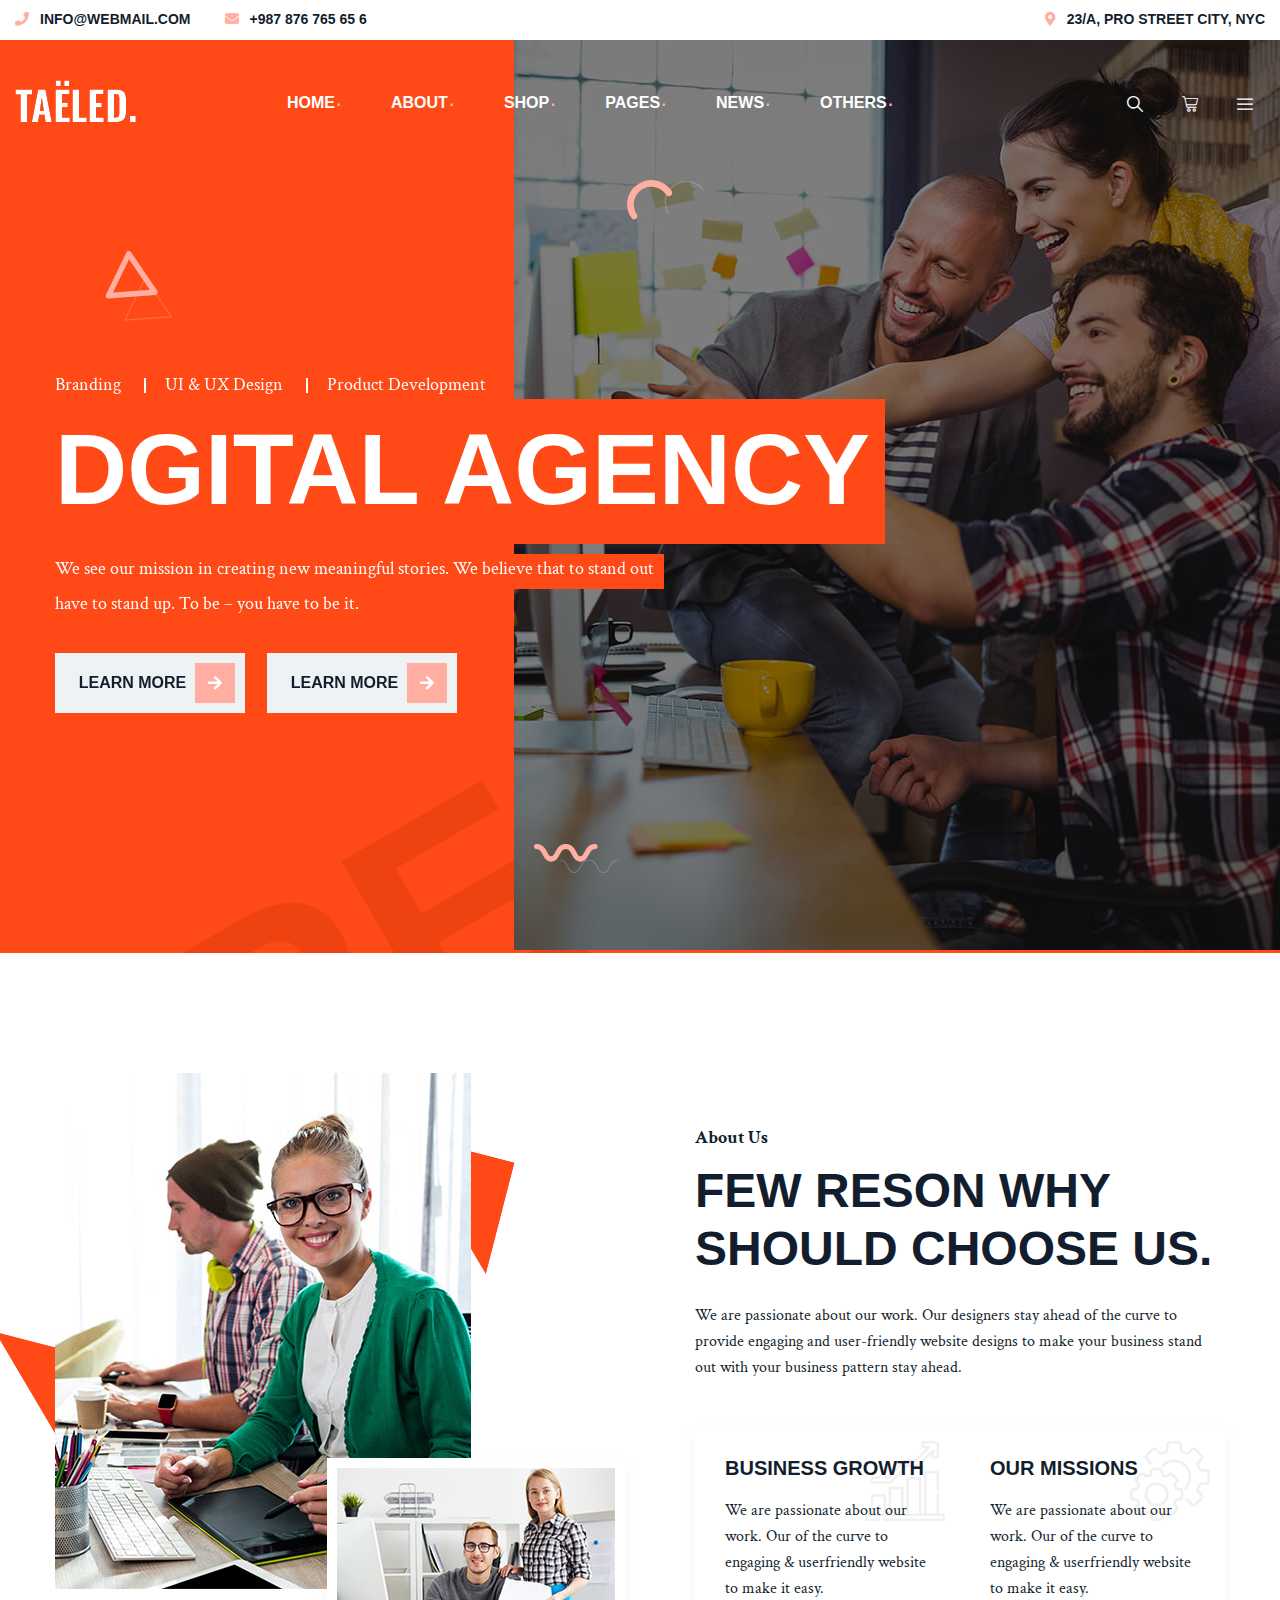
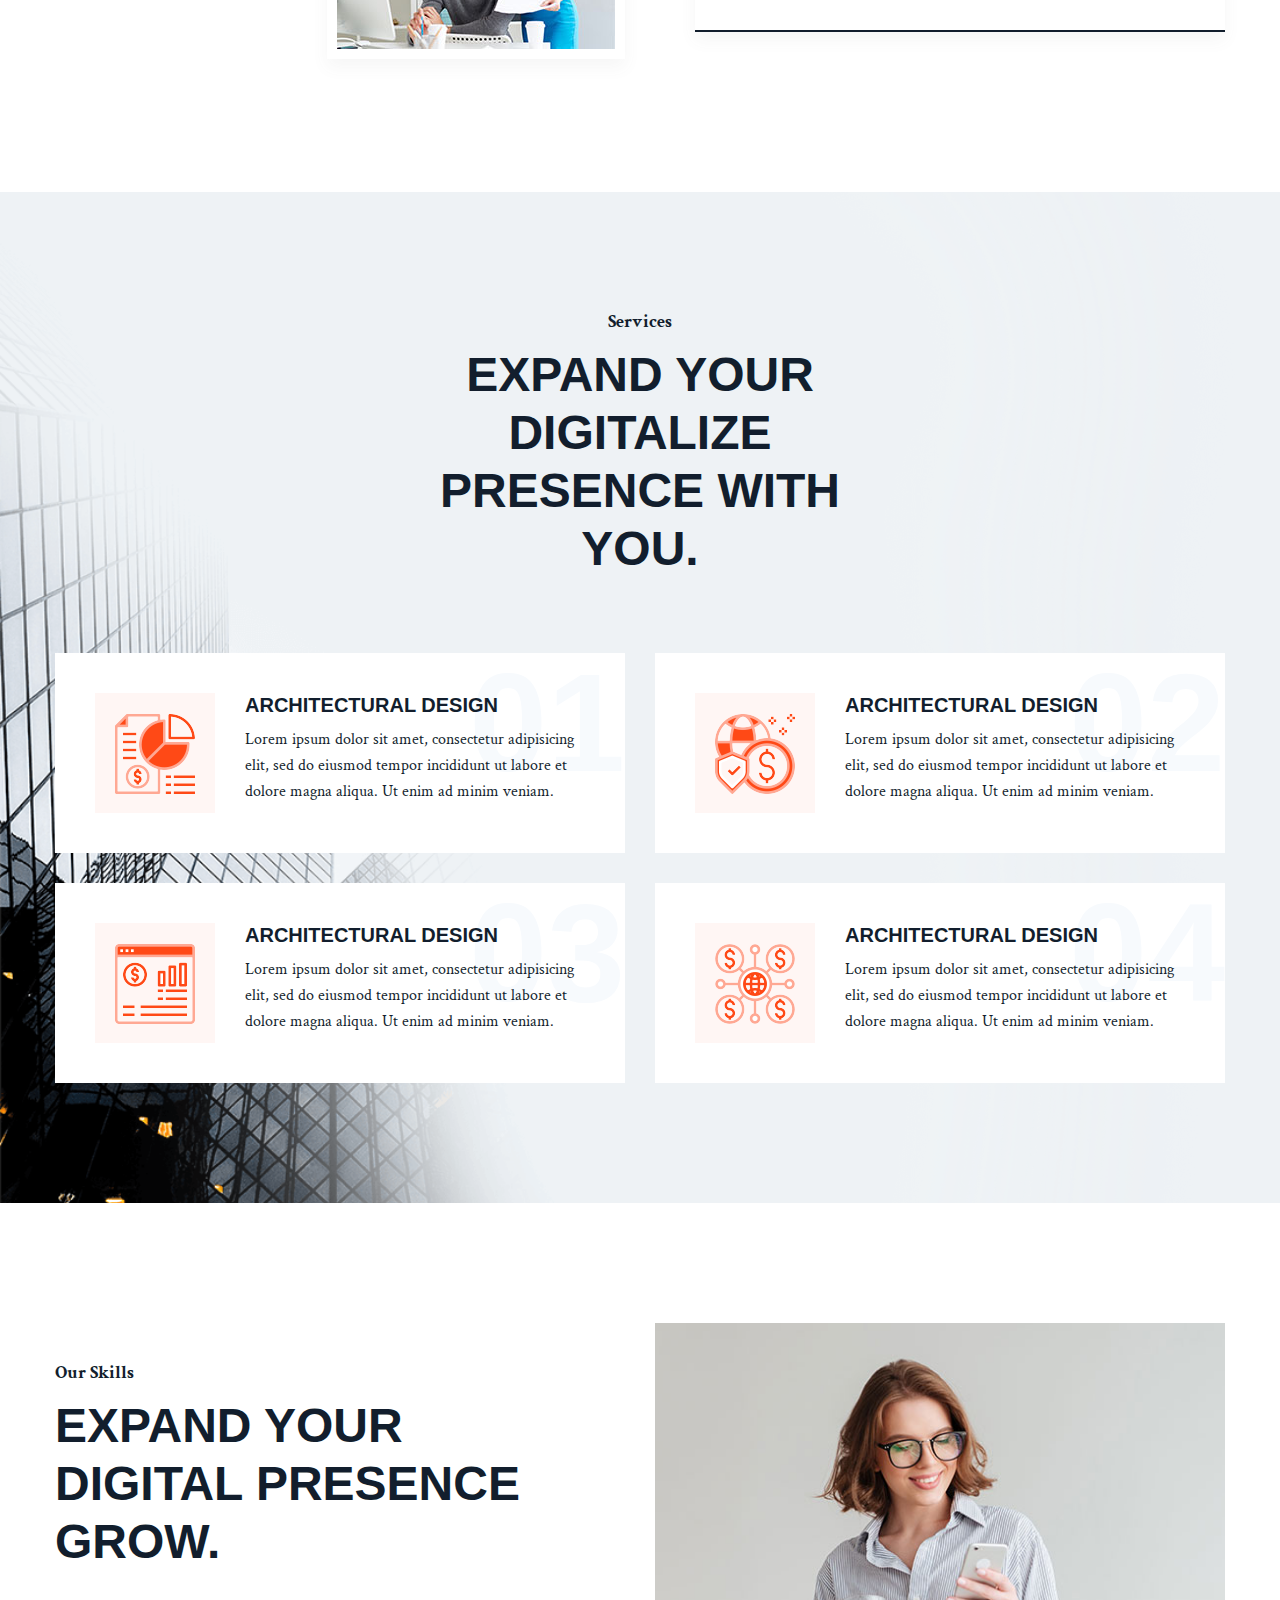
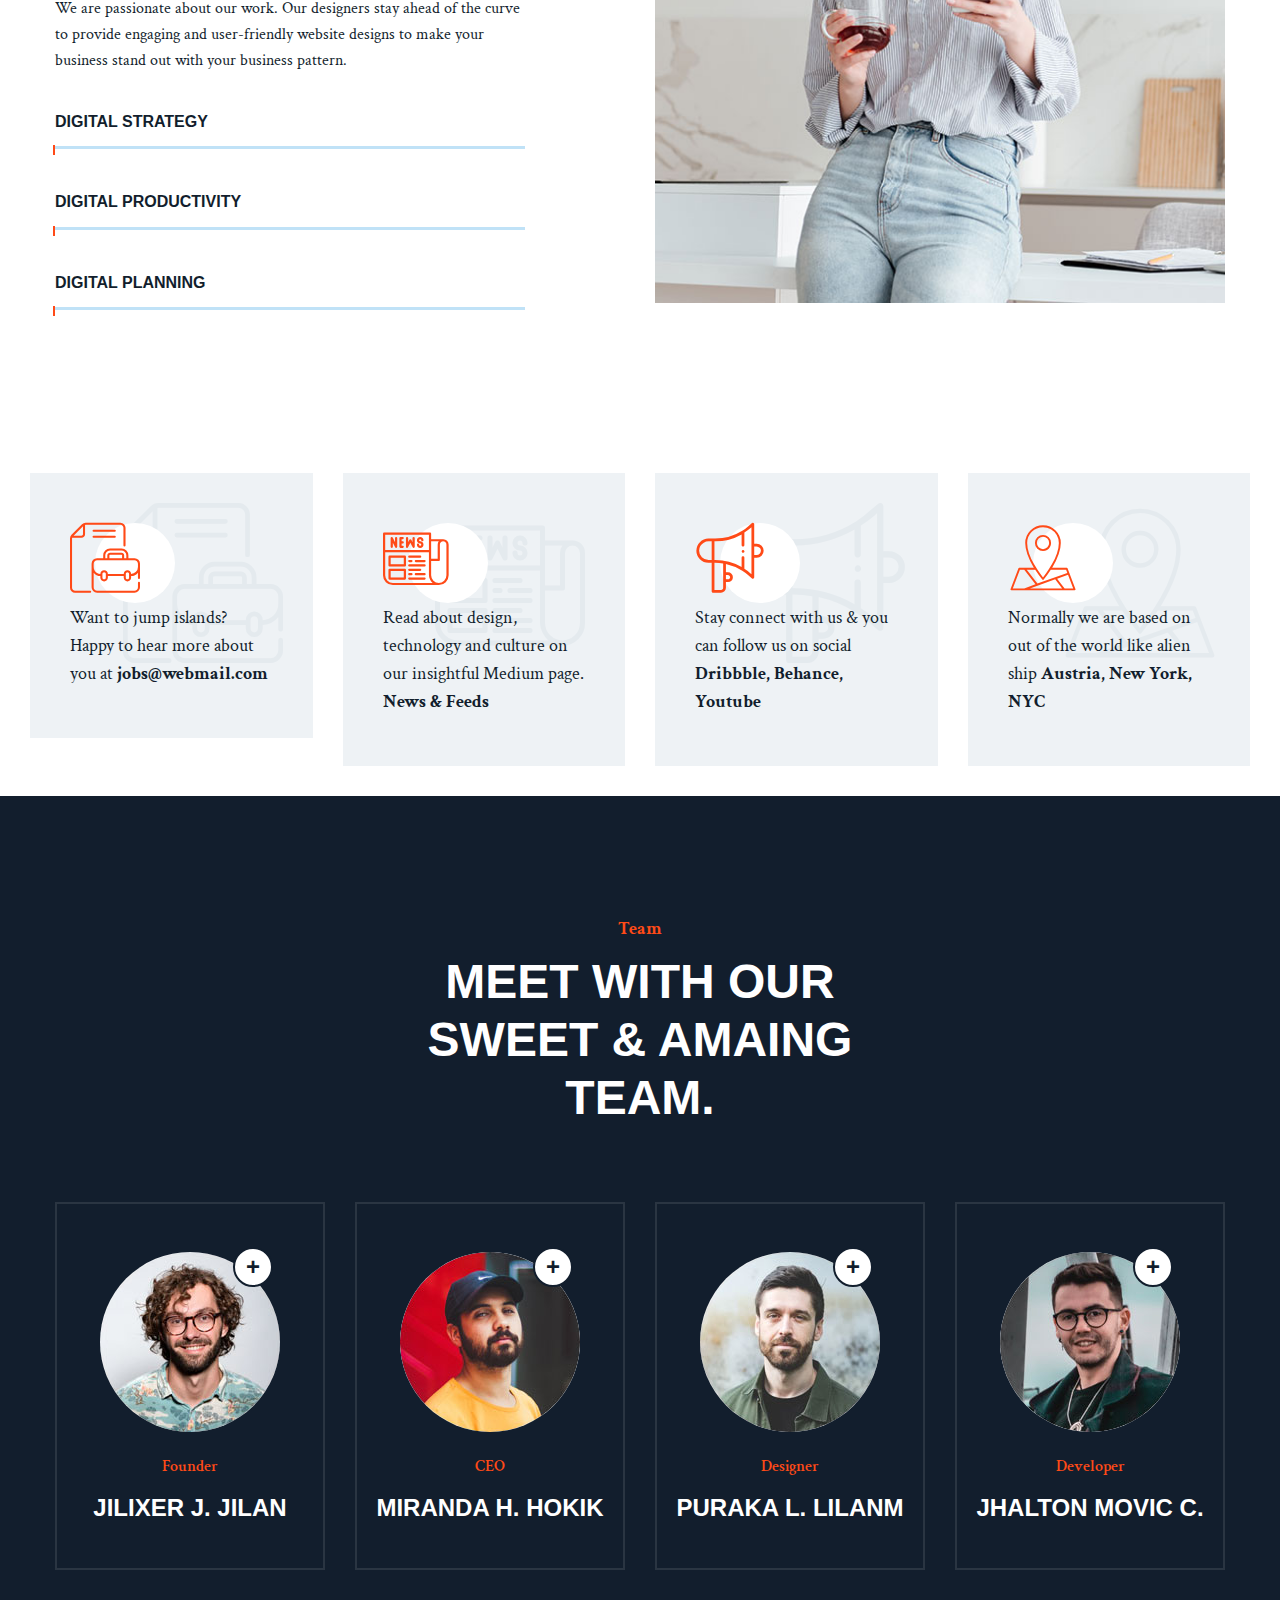
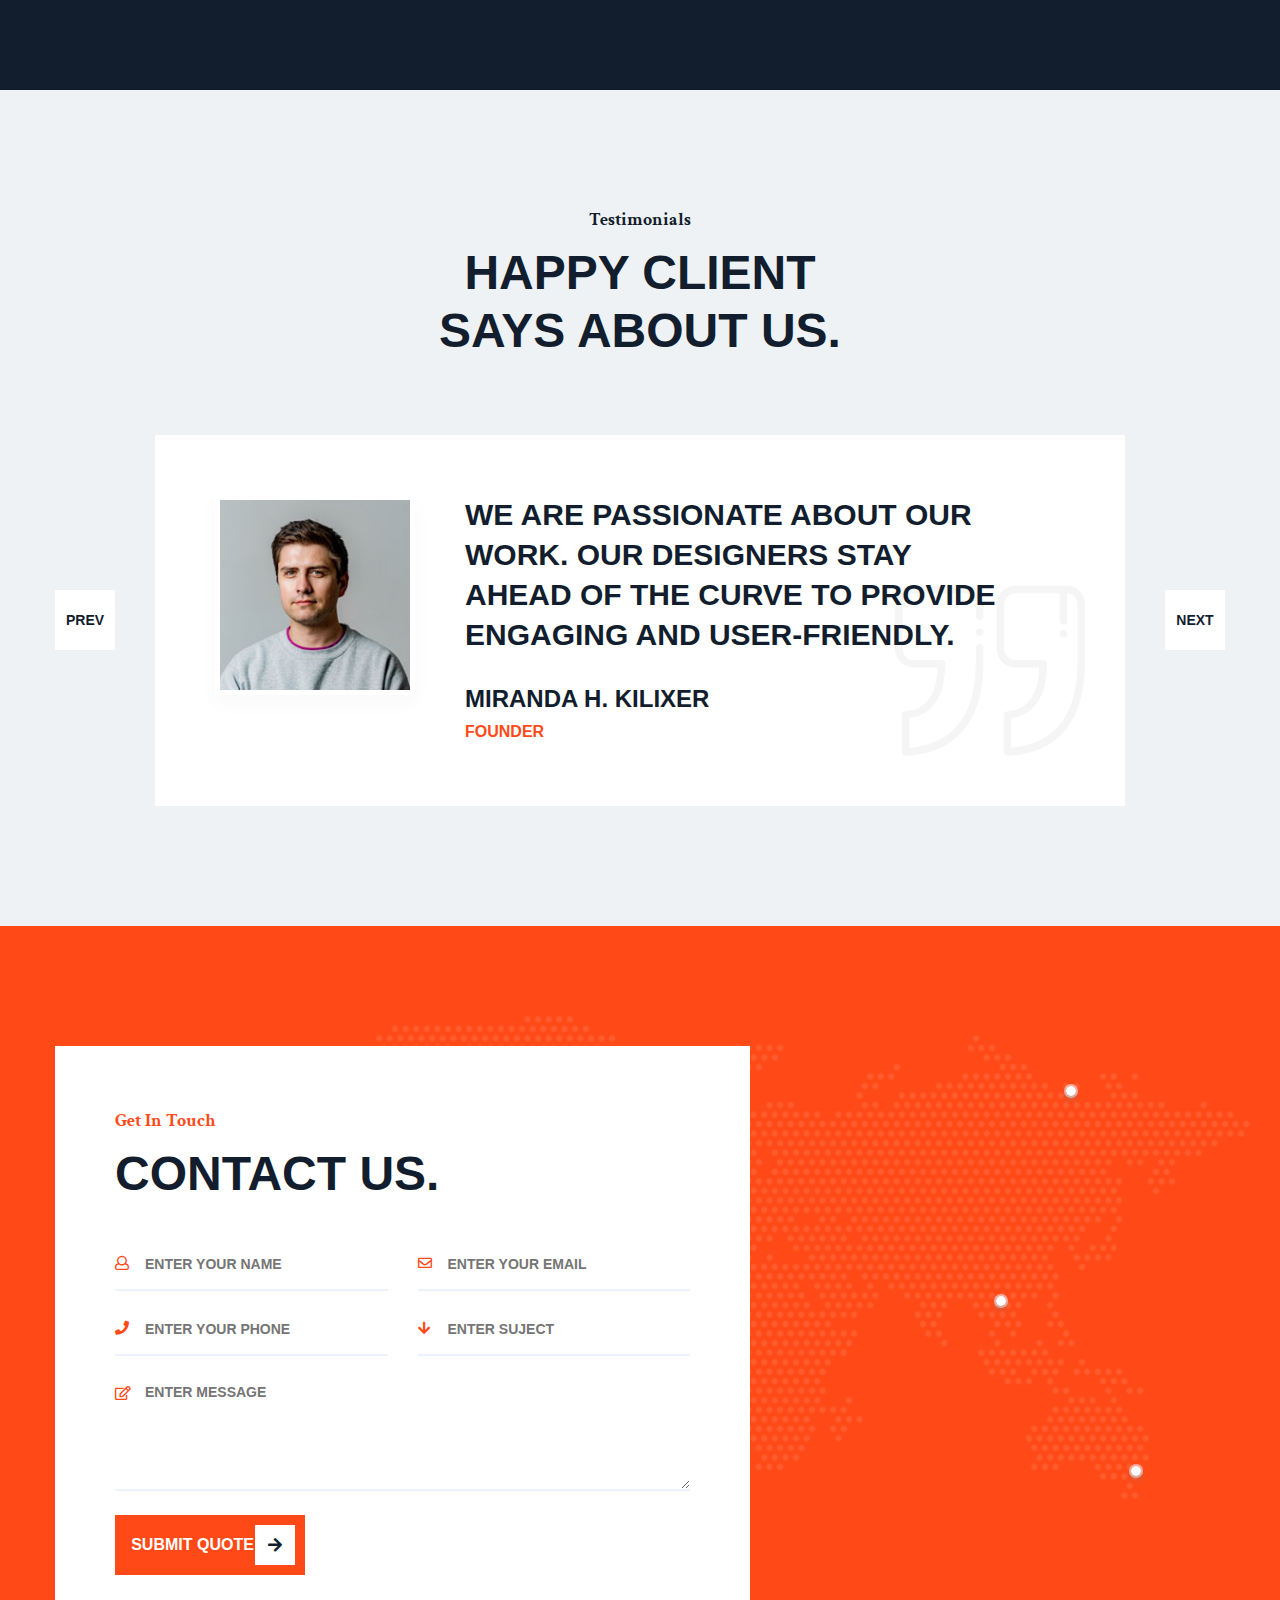
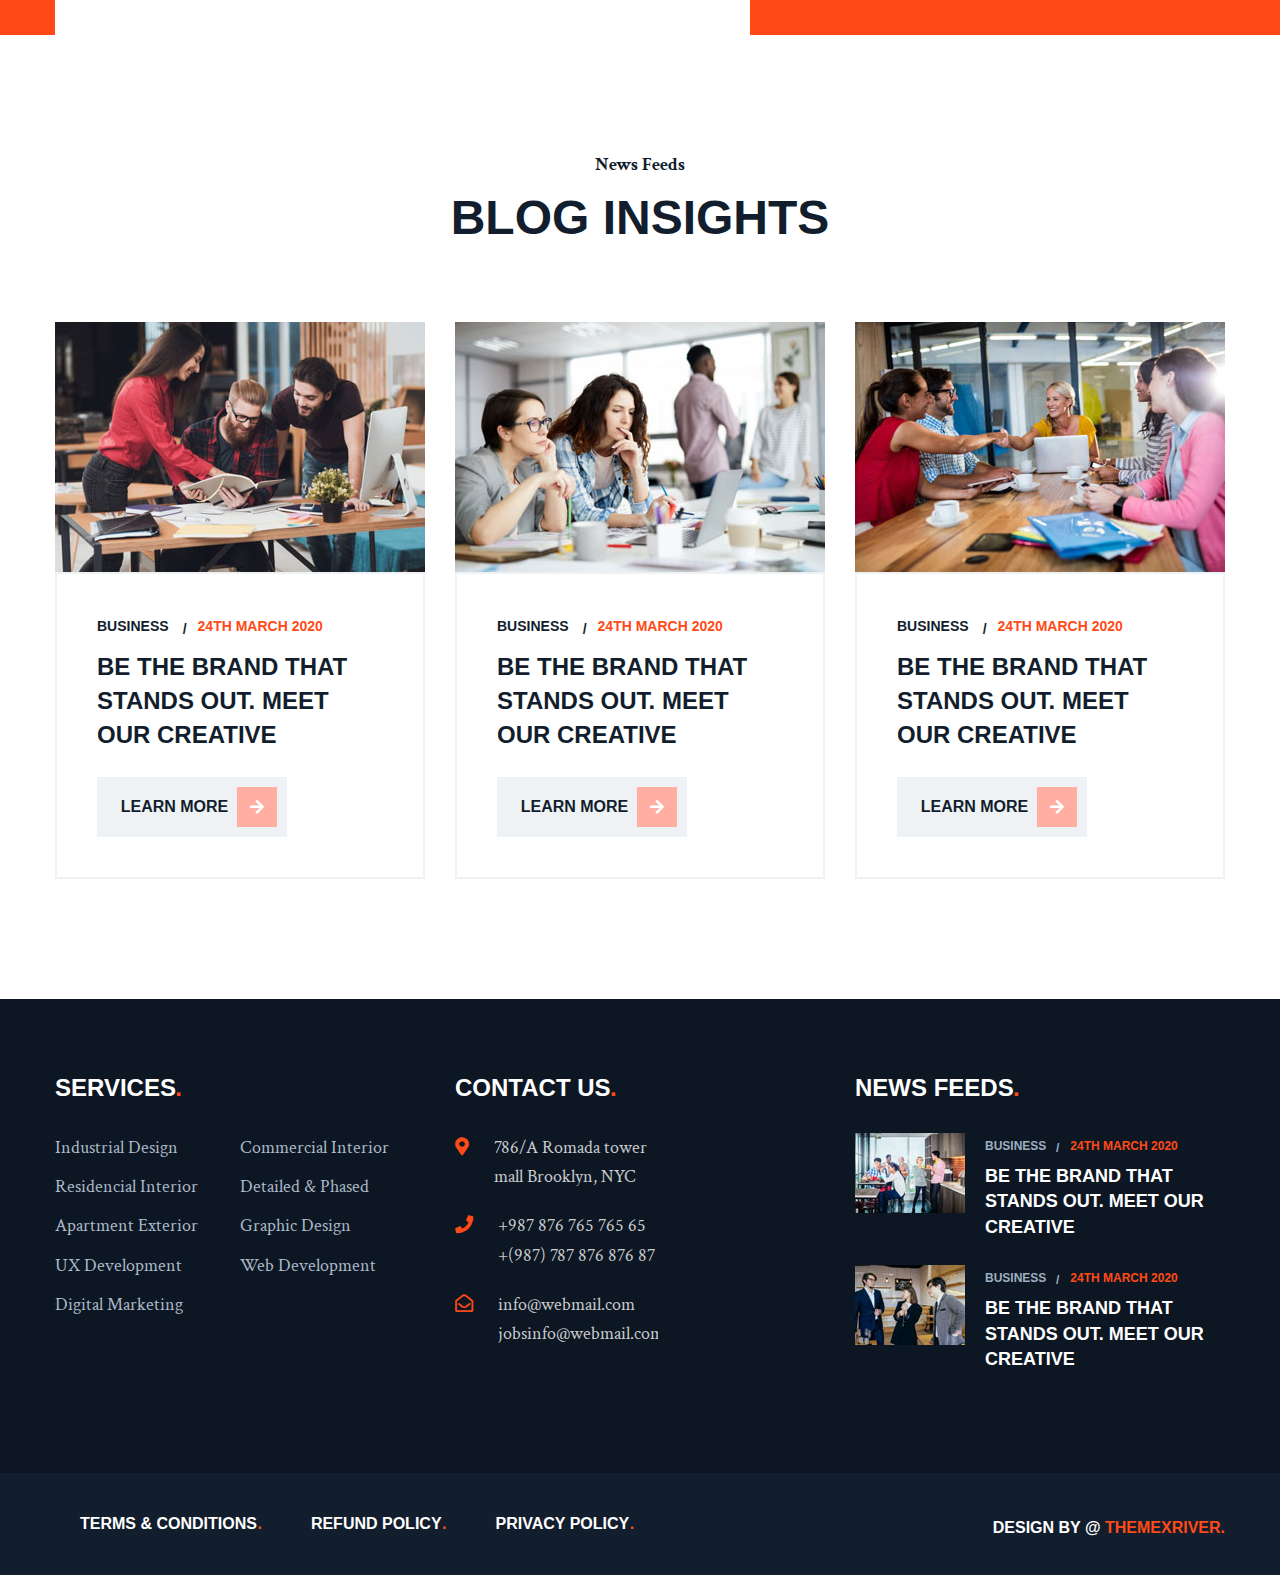
==== commit fce23185: "commit" ====
--- a/index.html
+++ b/index.html
@@ -1,817 +1,1161 @@
-
-
 <!DOCTYPE html>
 <html lang="en">
 <head>
-    <meta charset="UTF-8">
-    <title>Taeled - Landing</title>
-    <meta name="viewport" content="width=device-width, initial-scale=1">
-    <meta name="viewport" content="width=device-width, initial-scale=1">
-    <link rel="shortcut icon" href="assets/img/fv.html" type="image/x-icon">
-    <link rel="stylesheet" href="assets/demo/assets/css/bootstrap.min.css">
-    <link rel="stylesheet" href="assets/demo/assets/css/owl.carousel.css">
-    <link rel="stylesheet" href="assets/demo/assets/css/all.css">
-    <link rel="stylesheet" href="assets/demo/assets/css/aos.css">
-    <link rel="stylesheet" href="assets/demo/assets/css/animate.css">
-    <link rel="stylesheet" href="assets/demo/assets/css/style.css">
-    <link rel="stylesheet" href="assets/demo/assets/css/odometer.min.css">
+	<meta charset="UTF-8">
+	<title>Home Page 2</title>
+	<link rel="shortcut icon" href="assets/img/logo/ficon.html" type="image/x-icon">
+	<meta name="author" content="Templines">
+	<meta name="description" content="TAELED - Digital & Startup Agency HTML Template">
+	<meta name="keywords" content="	agency, consulting, digital agency, digital marketing, digital marketing agency, marketing, marketing agency, media agency, seo, seo agency, seo agency theme, SEO Marketing, seo theme, SMM, social media marketing agency">
+	<!-- Mobile Specific Meta -->
+	<meta name="viewport" content="width=device-width, initial-scale=1">
+
+	<link rel="stylesheet" href="assets/css/owl.carousel.css">
+	<link rel="stylesheet" href="assets/css/fontawesome-all.css">
+	<link rel="stylesheet" href="assets/css/animate.css">
+	<link rel="stylesheet" href="assets/css/flaticon.css">
+	<link rel="stylesheet" href="assets/css/bootstrap.min.css">
+	<link rel="stylesheet" href="assets/css/video.min.css">
+	<link rel="stylesheet" href="assets/css/slick.css">
+	<link rel="stylesheet" href="assets/css/slick-theme.css">
+	<link rel="stylesheet" href="assets/css/style.css">
 </head>
+
 <body>
-    <div id="preloader"></div>
-    <div class="up">
-        <a href="#" class="scrollup text-center"><i class="fas fa-angle-up"></i></a>
-    </div>
-    <a class="purchase-demo" target="_blank" href="#">
-        <i class="icon"><img src="assets/demo/assets/img/envato.svg" alt=""></i>
-        <span class="ph-text">Purchase</span>
-    </a>
-    <!-- Start of header section section
-        ============================================= -->
-        <header id="header" class="header-section">
-            <div class="container">
-                <div class="header-content">
-                    <div class="row">
-                        <div class="col-md-2">
-                            <div class="brand_logo">
-                                <a href="%21.html#"><img src="assets/demo/assets/img/logo.png" alt=""></a>
-                            </div>
-                        </div>
-                        <div class="col-md-10">
-                            <div class="main_menu_list clearfix float-right">
-                                <div class="sign_up_btn   text-center">
-                                    <a target="_blank" href="#"><i class="fas fa-shopping-cart"></i>Buy Taeled now</a></div>
-                                </div>
-                            </div>
-                        </div>
-                    </div>
-                </div>
-                <!-- /desktop menu -->
-                <div class="str-mobile_menu relative-position">
-                    <div class="str-mobile_menu_button str-open_mobile_menu">
-                        <i class="fas fa-bars"></i>
-                    </div>
-                    <div class="str-mobile_menu_wrap">
-                        <div class="mobile_menu_overlay str-open_mobile_menu"></div>
-                        <div class="str-mobile_menu_content">
-                            <div class="str-mobile_menu_close str-open_mobile_menu">
-                                <img src="assets/demo/assets/img/logo/cls.html" alt="">
-                            </div>
-                            <div class="m-brand-logo text-center">
-                             <a href="%21.html#"><img src="assets/demo/assets/img/logo.png" alt=""></a>
-                         </div>
-                         <nav class="str-mobile-main-navigation  clearfix ul-li">
-                           <ul id="main-nav" class="navbar-nav text-capitalize clearfix">
-                            <li class="dropdown">
-                                <a href="#">Demos</a>
-                                <ul class="dropdown-menu clearfix">
-                                   <li><a target="_blank" href="index-1.html">App Landing</a></li>
-                                   <li><a target="_blank" href="index-2.html">Digital SEO</a></li>
-                                   <li><a target="_blank" href="index-3.html">SaaS Modern</a></li>
-                                   <li><a target="_blank" href="index-4.html">SaaS Classic</a></li>
-                                   <li><a target="_blank" href="index-5.html">Startup Agency</a></li>
-                                   <li><a target="_blank" href="index-6.html">Digital Agency</a></li>
-                               </ul>
-                           </li>
-                           <li><a href="#">Elements</a></li>
-                           <li><a href="#">Pages</a></li>
-                           <li><a href="#">Support</a></li>
-                           <li><a href="#">Documentation</a> </li>
-                       </ul>
-                   </nav>
-               </div>
-           </div>
-       </div>
-   </header>
-<!-- End of Header section
-    ============================================= -->
-
-<!-- Start of Banner section
-    ============================================= -->
-    <section id="banner" class="banner-section position-relative" data-background="assets/demo/assets/img/bn1.png">
-        <div class="demo-number position-absolute wow fadeInUp" data-wow-delay="600ms" data-wow-duration="1500ms">
-            <img src="assets/demo/assets/img/dn.png" alt="">
-        </div>
-        <div class="banner-content text-center">
-            <div class="banner-logo">
-                <a href="#"><img src="assets/demo/assets/img/logo.png" alt=""></a>
-            </div>
-            <div class="banner-text">
-                <span>Build</span> your successful website by our
-                <strong>Taele</strong><span>d</span> HTML Template.
-            </div>
-            <div class="el-ft-img wow fadeInDown" data-wow-delay="600ms" data-wow-duration="1500ms">
-                <img src="assets/demo/assets/img/wp.png" alt="">
-            </div>
-        </div>
-        <div class="tm-banners">
-            <div class="single-img">
-                <img src="assets/demo/assets/img/demo/d1.png" alt="">
-            </div>
-            <div class="single-img">
-               <img src="assets/demo/assets/img/demo/d2.png" alt="">
-           </div>
-           <div class="single-img">
-            <img src="assets/demo/assets/img/demo/d3.png" alt="">
-        </div>
-        <div class="single-img">
-            <img src="assets/demo/assets/img/demo/d4.png" alt="">
-        </div>
-        <br/>
-        <div class="single-img">
-            <img src="assets/demo/assets/img/demo/d5.png" alt="">
-        </div>
-        <div class="single-img">
-          <img src="assets/demo/assets/img/demo/d6.png" alt="">
-      </div>
-      <div class="single-img">
-        <img src="assets/demo/assets/img/demo/d1.png" alt="">
-    </div>
-    <div class="single-img">
-        <img src="assets/demo/assets/img/demo/d2.png" alt="">
-    </div>
-    <br/>
-    <div class="single-img">
-        <img src="assets/demo/assets/img/demo/d3.png" alt="">
-    </div>
-    <div class="single-img">
-        <img src="assets/demo/assets/img/demo/d4.png" alt="">
-    </div>
-</div>
-<div class="tm-banners-right-side">
-    <div class="single-img">
-        <img src="assets/demo/assets/img/demo/d4.png" alt="">
-    </div>
-    <div class="single-img">
-        <img src="assets/demo/assets/img/demo/d1.png" alt="">
-    </div>
-    <div class="single-img">
-        <img src="assets/demo/assets/img/demo/d6.png" alt="">
-    </div>
-
-    <div class="single-img">
-        <img src="assets/demo/assets/img/demo/d6.png" alt="">
-    </div>
-    <br/>
-    <div class="single-img">
-        <img src="assets/demo/assets/img/demo/d1.png" alt="">
-    </div>
-    <div class="single-img">
-        <img src="assets/demo/assets/img/demo/d2.png" alt="">
-    </div>
-    <div class="single-img">
-        <img src="assets/demo/assets/img/demo/d3.png" alt="">
-    </div>
-    <div class="single-img">
-        <img src="assets/demo/assets/img/demo/d4.png" alt="">
-    </div>
-    <br/>
-    <div class="single-img">
-        <img src="assets/demo/assets/img/demo/d5.png" alt="">
-    </div>
-</div>
-
-<div class="responsive-demo">
-    <div class="single-img">
-        <img src="assets/demo/assets/img/demo/d1.png" alt="">
-    </div>
-
-    <div class="single-img">
-        <img src="assets/demo/assets/img/demo/d2.png" alt="">
-    </div>
-
-    <div class="single-img">
-        <img src="assets/demo/assets/img/demo/d3.png" alt="">
-    </div>
-
-    <div class="single-img">
-        <img src="assets/demo/assets/img/demo/d4.png" alt="">
-    </div>
-
-    <div class="single-img">
-        <img src="assets/demo/assets/img/demo/d5.png" alt="">
-    </div>
-
-    <div class="single-img">
-        <img src="assets/demo/assets/img/demo/d6.png" alt="">
-    </div>
-</div>
-        <!-- <div class="banner-demo">
-            <div class="demo-shape-1 position-absolute wow fadeInLeft" data-wow-delay="600ms" data-wow-duration="1500ms" data-parallax='{"x" : -40}'>
-                <span class="banner-demo-1" ><img src="https://html.themexriver.com/taeled-demo/assets/demo/assets/img/bb1.png" ></span>
-            </div>
-            <div class="demo-shape-2 position-absolute wow fadeInRight" data-wow-delay="800ms" data-wow-duration="1500ms"  data-parallax='{"x" : 40}'>
-                <span class="banner-demo-2"><img src="https://html.themexriver.com/taeled-demo/assets/demo/assets/img/bb2.png"></span>
-            </div>
-        </div> -->
-    </section>
-<!-- End of Banner section
-    ============================================= -->
-
-   <!-- Start of demo section
-    ============================================= -->
-    <section id="demo" class="demo-section">
-        <div class="container">
-            <div class="area-title-2 headline text-center pera-content">
-                <div class="total-demo position-relative"><h1 class="counter">20</h1><span>+</span></div>
-                <h2>Awesome Pages</h2>
-                <p>Taeled is a Creative landing HTML template. This Template is suitable for all agency, consulting, digital agency, digital marketing, digital marketing agency, marketing, marketing agency, media agency, seo, seo agency, seo agency theme, SEO Marketing, seo theme, SMM, social media marketing agency pages.</p>
-            </div>
-            <div class="demo-filter-button d-none">
-                <div class="page-tab-button ul-li">
-                    <ul id="filters" class="nav-gallery  text-center">
-                        <li class="filtr-button filtr-active" data-filter="all">All </li>
-                        <li class="filtr-button" data-filter="1">Mobile App </li>
-                        <li class="filtr-button" data-filter="2">Saas </li>
-                        <li class="filtr-button" data-filter="3">Agency </li>
-                        <li class="filtr-button" data-filter="4">Marketing </li>
-                        <li class="filtr-button" data-filter="5">Portfolio </li>
-                        <li class="filtr-button" data-filter="6">Hosting </li>
-                        <li class="filtr-button" data-filter="7">Product </li>
-                    </ul>
-                </div>
-            </div>
-            <div class="demo_item filtr-container row">
-                <div class="col-lg-4 col-sm-6 filtr-item" data-category="1" data-sort="Busy streets">
-                    <div class="page-title-link">
-                        <div class="demo_img_link position-relative">
-                            <img src="assets/demo/assets/img/demo/d1.png" alt="">
-                            <div class="app_btn  gradiant-bg text-center">
-                                <a target="_blank" href="index-1.html"> Launch Demo</a>
-                            </div>
-                        </div>
-                        <div class="page-title headline text-center">
-                            <h3>Home Page 1</h3>
-                        </div>
-                    </div>
-                </div>
-                <!-- /end of page -->
-                <div class="col-lg-4 col-sm-6 filtr-item" data-category="1" data-sort="Busy streets">
-                    <div class="page-title-link">
-                        <div class="demo_img_link position-relative">
-                            <img src="assets/demo/assets/img/demo/d3.png" alt="">
-                            <div class="app_btn  gradiant-bg text-center">
-                                <a target="_blank" href="index-2.html"> Launch Demo</a>
-                            </div>
-                        </div>
-                        <div class="page-title headline text-center">
-                            <h3>Home Page 2</h3>
-                        </div>
-                    </div>
-                </div>
-                <!-- /end of page -->
-                <div class="col-lg-4 col-sm-6 filtr-item" data-category="1" data-sort="Busy streets">
-                    <div class="page-title-link">
-                        <div class="demo_img_link position-relative">
-                            <img src="assets/demo/assets/img/demo/d4.png" alt="">
-                            <div class="app_btn  gradiant-bg text-center">
-                                <a target="_blank" href="index-3.html"> Launch Demo</a>
-                            </div>
-                        </div>
-                        <div class="page-title headline text-center">
-                            <h3>Home Page 3</h3>
-                        </div>
-                    </div>
-                </div>
-                <!-- /end of page -->
-                <div class="col-lg-4 col-sm-6 filtr-item" data-category="1" data-sort="Busy streets">
-                    <div class="page-title-link">
-                        <div class="demo_img_link position-relative">
-                            <img src="assets/demo/assets/img/demo/d2.png" alt="">
-                            <div class="app_btn  gradiant-bg text-center">
-                                <a target="_blank" href="index-4.html"> Launch Demo</a>
-                            </div>
-                        </div>
-                        <div class="page-title headline text-center">
-                            <h3>Home Page 4</h3>
-                        </div>
-                    </div>
-                </div>
-                <!-- /end of page -->
-                <div class="col-lg-4 col-sm-6 filtr-item" data-category="1" data-sort="Busy streets">
-                    <div class="page-title-link">
-                        <div class="demo_img_link relative-position">
-                            <img src="assets/demo/assets/img/demo/d5.png" alt="">
-                            <div class="app_btn gradiant-bg text-center">
-                                <a target="_blank" href="index-5.html"> Launch Demo</a>
-                            </div>
-                        </div>
-                        <div class="page-title headline text-center">
-                            <h3>Home Dark</h3>
-                        </div>
-                    </div>
-                </div>        
-                <!-- /end of page -->
-                <div class="col-lg-4 col-sm-6 filtr-item" data-category="2, 1" data-sort="Busy streets">
-                    <div class="page-title-link">
-                        <div class="demo_img_link relative-position">
-                            <img src="assets/demo/assets/img/demo/d20.png" alt="">
-                            <div class="app_btn gradiant-bg text-center">
-                                <a target="_blank" href="about.html"> Launch Demo</a>
-                            </div>
-                        </div>
-                        <div class="page-title headline text-center">
-                            <h3>about page</h3>
-                        </div>
-                    </div>
-                </div>
-                <!-- /end of page -->
-                <div class="col-lg-4 col-sm-6 filtr-item" data-category="1" data-sort="Busy streets">
-                    <div class="page-title-link">
-                        <div class="demo_img_link relative-position">
-                            <img src="assets/demo/assets/img/demo/d6.png" alt="">
-                            <div class="app_btn gradiant-bg text-center">
-                                <a target="_blank" href="portfolio.html"> Launch Demo</a>
-                            </div>
-                        </div>
-                        <div class="page-title headline text-center">
-                            <h3>Portfolio page</h3>
-                        </div>
-                    </div>
-                </div>
-                <!-- /end of page -->
-                <div class="col-lg-4 col-sm-6 filtr-item" data-category="3" data-sort="Busy streets">
-                    <div class="page-title-link">
-                        <div class="demo_img_link relative-position">
-                            <img src="assets/demo/assets/img/demo/d7.png" alt="">
-                            <div class="app_btn gradiant-bg text-center">
-                                <a target="_blank" href="service.html"> Launch Demo</a>
-                            </div>
-                        </div>
-                        <div class="page-title headline text-center">
-                            <h3>Service page</h3>
-                        </div>
-                    </div>
-                </div>
-                <!-- /end of page -->
-                <div class="col-lg-4 col-sm-6 filtr-item" data-category="4" data-sort="Busy streets">
-                    <div class="page-title-link">
-                        <div class="demo_img_link relative-position">
-                            <img src="assets/demo/assets/img/demo/d8.png" alt="">
-                            <div class="app_btn gradiant-bg text-center">
-                                <a target="_blank" href="faq.html"> Launch Demo</a>
-                            </div>
-                        </div>
-                        <div class="page-title headline text-center">
-                            <h3>Faq page</h3>
-                        </div>
-                    </div>
-                </div>
-                <!-- /end of page -->
-                <div class="col-lg-4 col-sm-6 filtr-item" data-category="2, 1" data-sort="Busy streets">
-                    <div class="page-title-link">
-                        <div class="demo_img_link relative-position">
-                            <img src="assets/demo/assets/img/demo/d9.png" alt="">
-                            <div class="app_btn gradiant-bg text-center">
-                                <a target="_blank" href="team.html"> Launch Demo</a>
-                            </div>
-                        </div>
-                        <div class="page-title headline text-center">
-                            <h3>team page</h3>
-                        </div>
-                    </div>
-                </div>
-                <!-- /end of page -->
-                <div class="col-lg-4 col-sm-6 filtr-item" data-category="2, 1" data-sort="Busy streets">
-                    <div class="page-title-link">
-                        <div class="demo_img_link relative-position">
-                            <img src="assets/demo/assets/img/demo/d10.png" alt="">
-                            <div class="app_btn gradiant-bg text-center">
-                                <a target="_blank" href="contact.html"> Launch Demo</a>
-                            </div>
-                        </div>
-                        <div class="page-title headline text-center">
-                            <h3>contact page</h3>
-                        </div>
-                    </div>
-                </div>
-                <!-- /end of page -->
-                <div class="col-lg-4 col-sm-6 filtr-item" data-category="2, 1" data-sort="Busy streets">
-                    <div class="page-title-link">
-                        <div class="demo_img_link relative-position">
-                            <img src="assets/demo/assets/img/demo/d11.png" alt="">
-                            <div class="app_btn gradiant-bg text-center">
-                                <a target="_blank" href="blog.html"> Launch Demo</a>
-                            </div>
-                        </div>
-                        <div class="page-title headline text-center">
-                            <h3>Blog page</h3>
-                        </div>
-                    </div>
-                </div>
-                <!-- /end of page -->
-                <div class="col-lg-4 col-sm-6 filtr-item" data-category="2, 1" data-sort="Busy streets">
-                    <div class="page-title-link">
-                        <div class="demo_img_link relative-position">
-                            <img src="assets/demo/assets/img/demo/d12.png" alt="">
-                            <div class="app_btn gradiant-bg text-center">
-                                <a target="_blank" href="blog-single.html"> Launch Demo</a>
-                            </div>
-                        </div>
-                        <div class="page-title headline text-center">
-                            <h3>Blog Details</h3>
-                        </div>
-                    </div>
-                </div>
-                <!-- /end of page -->
-                <div class="col-lg-4 col-sm-6 filtr-item" data-category="2, 1" data-sort="Busy streets">
-                    <div class="page-title-link">
-                        <div class="demo_img_link relative-position">
-                            <img src="assets/demo/assets/img/demo/d13.png" alt="">
-                            <div class="app_btn gradiant-bg text-center">
-                                <a target="_blank" href="service-single.html"> Launch Demo</a>
-                            </div>
-                        </div>
-                        <div class="page-title headline text-center">
-                            <h3>Service details</h3>
-                        </div>
-                    </div>
-                </div>
-                <!-- /end of page -->
-                <div class="col-lg-4 col-sm-6 filtr-item" data-category="2, 1" data-sort="Busy streets">
-                    <div class="page-title-link">
-                        <div class="demo_img_link relative-position">
-                            <img src="assets/demo/assets/img/demo/d14.png" alt="">
-                            <div class="app_btn gradiant-bg text-center">
-                                <a target="_blank" href="portfolio-single.html"> Launch Demo</a>
-                            </div>
-                        </div>
-                        <div class="page-title headline text-center">
-                            <h3>portfolio details</h3>
-                        </div>
-                    </div>
-                </div>
-                <!-- /end of page -->
-                <div class="col-lg-4 col-sm-6 filtr-item" data-category="2, 1" data-sort="Busy streets">
-                    <div class="page-title-link">
-                        <div class="demo_img_link relative-position">
-                            <img src="assets/demo/assets/img/demo/d15.png" alt="">
-                            <div class="app_btn gradiant-bg text-center">
-                                <a target="_blank" href="team-single.html"> Launch Demo</a>
-                            </div>
-                        </div>
-                        <div class="page-title headline text-center">
-                            <h3>Team Details</h3>
-                        </div>
-                    </div>
-                </div>
-                <!-- /end of page -->
-                <div class="col-lg-4 col-sm-6 filtr-item" data-category="2, 1" data-sort="Busy streets">
-                    <div class="page-title-link">
-                        <div class="demo_img_link relative-position">
-                            <img src="assets/demo/assets/img/demo/d16.png" alt="">
-                            <div class="app_btn gradiant-bg text-center">
-                                <a target="_blank" href="shop.html"> Launch Demo</a>
-                            </div>
-                        </div>
-                        <div class="page-title headline text-center">
-                            <h3>Shop page</h3>
-                        </div>
-                    </div>
-                </div>
-                <!-- /end of page -->
-                <div class="col-lg-4 col-sm-6 filtr-item" data-category="2, 1" data-sort="Busy streets">
-                    <div class="page-title-link">
-                        <div class="demo_img_link relative-position">
-                            <img src="assets/demo/assets/img/demo/d17.png" alt="">
-                            <div class="app_btn gradiant-bg text-center">
-                                <a target="_blank" href="shop-single.html"> Launch Demo</a>
-                            </div>
-                        </div>
-                        <div class="page-title headline text-center">
-                            <h3>Shop details</h3>
-                        </div>
-                    </div>
-                </div>
-                <!-- /end of page -->
-                <div class="col-lg-4 col-sm-6 filtr-item" data-category="1" data-sort="Busy streets">
-                    <div class="page-title-link">
-                        <div class="demo_img_link position-relative">
-                            <img src="assets/demo/assets/img/demo/d18.png" alt="">
-                            <div class="app_btn  gradiant-bg text-center">
-                             <a target="_blank" href="cart.html"> Launch Demo</a>
-                         </div>
-                     </div>
-                     <div class="page-title headline headline text-center">
-                        <h3>cart page</h3>
-                    </div>
-                </div>
-            </div>
-            <!-- /end of page -->
-            <div class="col-lg-4 col-sm-6 filtr-item" data-category="2, 1" data-sort="Busy streets">
-                <div class="page-title-link">
-                    <div class="demo_img_link relative-position">
-                        <img src="assets/demo/assets/img/demo/d19.png" alt="">
-                        <div class="app_btn gradiant-bg text-center">
-                            <a target="_blank" href="404.html"> Launch Demo</a>
-                        </div>
-                    </div>
-                    <div class="page-title headline text-center">
-                        <h3>404 Page</h3>
-                    </div>
-                </div>
-            </div>
-            <!-- /end of page -->
-            <div class="col-lg-4 col-sm-6 filtr-item" data-category="2, 1" data-sort="Busy streets">
-                <div class="page-title-link">
-                    <div class="demo_img_link relative-position">
-                        <img src="assets/demo/assets/img/demo/d20.png" alt="">
-                        <div class="app_btn gradiant-bg text-center">
-                            <a target="_blank" href="about.html"> Launch Demo</a>
-                        </div>
-                    </div>
-                    <div class="page-title headline text-center">
-                        <h3>about page</h3>
-                    </div>
-                </div>
-            </div>
-            <!-- /end of page -->
-        </div>
-    </div>
-</section>
-<!-- End of demo section
-    ============================================= -->
-
-
-<!-- Start of feature section
-    ============================================= --> 
-    <section id="feature" class="feature-section">
-        <div class="container">
-            <div class="area-title headline text-center pera-content">
-                <span>Features</span>
-                <h2>Why you will
-                    choose <strong>Taeled</strong>?
-                </h2>
-            </div>
-            <div class="feature-content-item">
-                <div class="row">
-                    <div class="col-lg-4 col-sm-6" data-aos="fade-left" data-aos-delay="300">
-                        <div class="feature-content headline pera-content">
-                            <img src="assets/demo/assets/img/f1.png" alt="">
-                            <h3>Easy to Customize</h3>
-                            <p>Well structured and easy to customize <br>
-                            code. Spend less time to customize.</p>
-                        </div>
-                    </div>
-                    <!-- /feature-item -->
-                    <div class="col-lg-4 col-sm-6" data-aos="fade-left" data-aos-delay="400">
-                        <div class="feature-content headline pera-content">
-                            <img src="assets/demo/assets/img/f2.png" alt="">
-                            <h3>Fully Responsive</h3>
-                            <p>This theme is fully responsive and easily
-                            compitable with all devices</p>
-                        </div>
-                    </div>
-                    <!-- /feature-item -->
-                    <div class="col-lg-4 col-sm-6">
-                        <div class="feature-content headline pera-content" data-aos="fade-left" data-aos-delay="500">
-                            <img src="assets/demo/assets/img/f3.png" alt="">
-                            <h3>Retina Ready</h3>
-                            <p>Through nuanced stakeholder relations and astute partnership building.</p>
-                        </div>
-                    </div>
-                    <!-- /feature-item -->
-                    <div class="col-lg-4 col-sm-6" data-aos="fade-left" data-aos-delay="600">
-                        <div class="feature-content headline pera-content">
-                            <img src="assets/demo/assets/img/f4.png" alt="">
-                            <h3>Dedicated Support</h3>
-                            <p>Our support staff is ready to answer all your questions 7 days a week</p>
-                        </div>
-                    </div>
-                    <!-- /feature-item -->
-                    <div class="col-lg-4 col-sm-6" data-aos="fade-left" data-aos-delay="700">
-                        <div class="feature-content headline pera-content">
-                            <img src="assets/demo/assets/img/f5.png" alt="">
-                            <h3>Cross browser tested</h3>
-                            <p> It works across different browsers as expected and degrades gracefully.</p>
-                        </div>
-                    </div>
-                    <!-- /feature-item -->
-                    <div class="col-lg-4 col-sm-6" data-aos="fade-left" data-aos-delay="800">
-                        <div class="feature-content headline pera-content">
-                            <img src="assets/demo/assets/img/f6.png" alt="">
-                            <h3>Clean And Modern</h3>
-                            <p>Through nuanced stakeholder relations and astute partnership building.</p>
-                        </div>
-                    </div>
-                    <!-- /feature-item -->
-                </div>
-            </div> 
-        </div>
-    </section>   
-<!-- End of feature section
-    ============================================= -->
-
-<!-- Start of more feature section
-  ============================================= -->
-  <section id="more-feature" class="more-feature-section">
-    <div class="container">
-      <div class="area-title headline text-center pera-content">
-        <span>More Features</span>
-        <h2>taeled have some
-          other features
-        </h2>
-      </div>
-      <div class="row">
-
-        <div class="col-lg-3  wow fadeInLeft" data-wow-delay="0ms" data-wow-duration="1500ms">
-          <div class="feature z-depth-1">
-            <span>
-              <img src="assets/demo/assets/img/ht.png" alt="image_not_found">
-            </span>
-            <h3>html5</h3>
-          </div>
-        </div>
-
-        <div class="col-lg-3 wow fadeInLeft" data-wow-delay="300ms" data-wow-duration="1500ms">
-          <div class="feature z-depth-1">
-            <span>
-              <img src="assets/demo/assets/img/js.png" alt="image_not_found">
-            </span>
-            <h3>JQUERY</h3>
-          </div>
-        </div>
-
-        <div class="col-lg-3 wow fadeInLeft" data-wow-delay="600ms" data-wow-duration="1500ms">
-          <div class="feature z-depth-1">
-            <span>
-             <img src="assets/demo/assets/img/scs.png" alt="image_not_found">
-           </span>
-           <h3>SASS</h3>
-         </div>
-       </div>
-
-       <div class="col-lg-3 wow fadeInLeft" data-wow-delay="900ms" data-wow-duration="1500ms">
-        <div class="feature z-depth-1">
-          <span>
-            <img src="assets/demo/assets/img/fb.png" alt="image_not_found">
-          </span>
-          <h3>Bootstrap V4</h3>
-        </div>
-      </div>
-
-      <div class="col-lg-3 wow fadeInLeft" data-wow-delay="0ms" data-wow-duration="1500ms">
-        <div class="feature z-depth-1">
-          <span>
-            <img src="assets/demo/assets/img/cc.png" alt="image_not_found">
-          </span>
-          <h3>Clean Code</h3>
-        </div>
-      </div>
-
-      <div class="col-lg-3 wow fadeInLeft" data-wow-delay="300ms" data-wow-duration="1500ms">
-        <div class="feature z-depth-1">
-          <span>
-            <img src="assets/demo/assets/img/cb.png" alt="image_not_found">
-          </span>
-          <h3>Cross Browser</h3>
-        </div>
-      </div>
-
-      <div class="col-lg-3 wow fadeInLeft" data-wow-delay="600ms" data-wow-duration="1500ms">
-        <div class="feature z-depth-1">
-          <span>
-            <img src="assets/demo/assets/img/gf.png" alt="image_not_found">
-          </span>
-          <h3>Google Font</h3>
-        </div>
-      </div>
-
-      <div class="col-lg-3 wow fadeInLeft" data-wow-delay="900ms" data-wow-duration="1500ms">
-        <div class="feature z-depth-1">
-          <span>
-            <img src="assets/demo/assets/img/fi.png" alt="image_not_found">
-          </span>
-          <h3>Flat Icon</h3>
-        </div>
-      </div>
-
-      <div class="col-lg-3 wow fadeInLeft" data-wow-delay="0ms" data-wow-duration="1500ms">
-        <div class="feature z-depth-1">
-          <span>
-            <img src="assets/demo/assets/img/ff.png" alt="image_not_found">
-          </span>
-          <h3>Fontawesome</h3>
-        </div>
-      </div>
-
-      <div class="col-lg-3 wow fadeInLeft" data-wow-delay="300ms" data-wow-duration="1500ms">
-        <div class="feature z-depth-1">
-          <span>
-            <img src="assets/demo/assets/img/w3.png" alt="image_not_found">
-          </span>
-          <h3>W3 Validated</h3>
-        </div>
-      </div>
-
-      <div class="col-lg-3 wow fadeInLeft" data-wow-delay="600ms" data-wow-duration="1500ms">
-        <div class="feature z-depth-1">
-          <span>
-            <img src="assets/demo/assets/img/wd.png" alt="image_not_found">
-          </span>
-          <h3>well documenation</h3>
-        </div>
-      </div>
-
-      <div class="col-lg-3 wow fadeInLeft" data-wow-delay="900ms" data-wow-duration="1500ms">
-        <div class="feature z-depth-1">
-          <span>
-            <img src="assets/demo/assets/img/mp.png" alt="image_not_found">
-          </span>
-          <h3>Magnific Popup</h3>
-        </div>
-      </div>
-
-      <div class="col-lg-3 wow fadeInLeft" data-wow-delay="0ms" data-wow-duration="1500ms">
-        <div class="feature z-depth-1">
-          <span>
-            <img src="assets/demo/assets/img/pz.png" alt="image_not_found">
-          </span>
-          <h3>Product Zoom</h3>
-        </div>
-      </div>
-
-      <div class="col-lg-3 wow fadeInLeft" data-wow-delay="300ms" data-wow-duration="1500ms">
-        <div class="feature z-depth-1">
-          <span>
-            <img src="assets/demo/assets/img/ph.png" alt="image_not_found">
-          </span>
-          <h3>Php Contact Form</h3>
-        </div>
-      </div>
-
-      <div class="col-lg-3 wow fadeInLeft" data-wow-delay="600ms" data-wow-duration="1500ms">
-        <div class="feature z-depth-1">
-          <span>
-            <img src="assets/demo/assets/img/ec.png" alt="image_not_found">
-          </span>
-          <h3>E-Commerce</h3>
-        </div>
-      </div>
-
-      <div class="col-lg-3 wow fadeInLeft" data-wow-delay="900ms" data-wow-duration="1500ms">
-        <div class="feature z-depth-1">
-          <span>
-            <img src="assets/demo/assets/img/sd.png" alt="image_not_found">
-          </span>
-          <h3>Sound Cloud</h3>
-        </div>
-      </div>
-    </div>
-  </div>
-</div>
-</div>
-</section>
- <!-- Start of more feature section
-  ============================================= -->
-
-<!-- Start of author sale section
-    ============================================= -->                              
-    <section id="author-sale" class="author-sale-section position-relative" data-background="assets/demo/assets/img/banner2.jpg">
-        <div class="container">
-            <div class="sale-badge text-center">
-                <img src="assets/demo/assets/img/slb.png" alt="">
-            </div>
-            <div class="author-sale-text headline text-center pera-content">
-                <h2>A Template by Envato Elite Author</h2>
-                <p>We are determined to maintain our success.</p>
-                <h1 class="counter">6,500  </h1><span class="plus">+ </span><span>Sales</span>
-            </div>
-        </div>
-    </section>
-<!-- End of Author section
-    ============================================= -->   
-
-<!-- Start of footer section
-    ============================================= --> 
-    <section id="page-show" class="page-showcase relative-position">
-        <div class="page-list">
-            <div class="copyright-text clearfix">
-                <div class="container">
-                    <div class="col-lg-6 col-sm-12 float-left pera-content">
-                        <p class="designed-by">Designed with <i class="fas fa-heart"></i> by <a target="_blank" href="https://themexriver.com/">themexriver</a></p>
-                    </div>  
-                    <div class="col-lg-6 col-sm-12 float-right pera-content">
-                        <p class="copyright-content text-right">© 2020 <span>Taeled</span> All rights reserved</p>
-                    </div> 
-                </div>
-            </div>
-        </div>
-    </section>      
-<!-- End of author sale section
-    ============================================= --> 
-
-    <!-- JS library -->
-    <script src="../../code.jquery.com/jquery-2.2.4.js"></script>
-    <script src="assets/demo/assets/js/popper.min.js"></script>
-    <script src="assets/demo/assets/js/bootstrap.min.js"></script>
-    <script src="assets/demo/assets/js/aos.js"></script>
-    <script src="assets/demo/assets/js/wow.min.js"></script>
-    <script src="assets/demo/assets/js/parallax-scroll.js"></script>
-    <script src="assets/demo/assets/js/owl.js"></script>
-    <script src="assets/demo/assets/js/imagesloaded.pkgd.min.js"></script>
-    <script src="assets/demo/assets/js/jquery.filterizr.js"></script>
-    <script src="../../cdnjs.cloudflare.com/ajax/libs/waypoints/2.0.3/waypoints.min.js"></script>
-    <script src="../../cdnjs.cloudflare.com/ajax/libs/Counter-Up/1.0.0/jquery.counterup.min.js"></script>
-    <script src="assets/demo/assets/js/custom.js"></script> 
-</body>
-</html>    +	<div id="preloader">
+		<div class="taeled-preloader">
+			<img src="assets/img/preloader.svg" alt="">
+		</div>
+		<div class="loader">
+			<div class="row loader-area">
+				<div class="col-3 preloader-wrap">
+					<div class="loader-bg"></div>
+				</div>
+				<div class="col-3 preloader-wrap">
+					<div class="loader-bg"></div>
+				</div>
+				<div class="col-3 preloader-wrap">
+					<div class="loader-bg"></div>
+				</div>
+				<div class="col-3 preloader-wrap">
+					<div class="loader-bg"></div>
+				</div>
+			</div>
+		</div>
+	</div>
+	<div class="up">
+		<a href="#" class="scrollup text-center"><i class="fas fa-chevron-up"></i></a>
+	</div>
+	<!-- Start of header section
+		============================================= -->
+		<header id="header-id" class="main-header header-style-three">
+			<div class="header-top-wrapper clearfix">
+				<div class="container">
+					<div class="header-top-content">
+						<div class="header-top-contact">
+							<a href="#"><i class="fas fa-phone"></i> <span>info@webmail.com</span></a>
+							<a href="#"><i class="fas fa-envelope"></i> <span>+987 876 765 65 6</span></a>
+						</div>
+						<div class="header-top-location">
+							<a href="#"><i class="fas fa-map-marker-alt"></i> <span>23/A, pro street city, nyc</span></a>
+						</div>
+					</div>
+				</div>
+			</div>
+			<div class="header-menu-wrap clearfix">
+				<div class="container">
+					<div class="brand-logo float-left">
+						<a href="#"><img src="assets/img/logo/logo3.png" alt="logo"></a>
+					</div>
+					<nav class="main-navigation-area d-inline-block clearfix ul-li">
+						<ul class="menu-navigation">
+							<li class="dropdown">
+								<a href="%21.html#">Home</a>
+								<ul class="dropdown-menu clearfix">
+									<li><a href="index.html">Home Page 1</a></li>
+									<li class="dropdown">
+										<a href="index-2.html">Home Page 2</a>
+										<ul class="dropdown-menu clearfix">
+											<li><a href="#">Example v.1 </a></li>
+											<li><a href="#">Example v.2</a></li>
+											<li><a href="#">Example v.3</a></li>
+										</ul>
+									</li>
+									<li><a href="index-3.html">Home Page 3</a></li>
+									<li><a href="index-4.html">Home Page 4</a></li>
+									<li><a href="index-5.html">Home Page 5</a></li>
+								</ul>
+							</li>
+							<li><a href="about.html">About</a></li>
+							<li class="dropdown">
+								<a href="%21.html#">Shop</a>
+								<ul class="dropdown-menu clearfix">
+									<li><a href="shop.html">Shop Page </a></li>
+									<li><a href="shop-single.html">Shop Details</a></li>
+									<li><a href="cart.html">Cart Page</a></li>
+								</ul>
+							</li>
+							<li class="dropdown">
+								<a href="%21.html#">Pages</a>
+								<ul class="dropdown-menu clearfix">
+									<li><a href="service.html">Services</a></li>
+									<li><a href="team.html">Team Page</a></li>
+									<li><a href="team-single.html">Team Details</a></li>
+									<li><a href="faq.html">FAQ Page</a></li>
+									<li><a href="service-single.html">Service Details</a></li>
+									<li><a href="contact.html">Contact Page</a></li>
+								</ul>
+							</li>
+							<li class="dropdown">
+								<a href="%21.html#">News</a>
+								<ul class="dropdown-menu clearfix">
+									<li><a href="blog.html">News </a></li>
+									<li><a href="blog-single.html">News Details</a></li>
+								</ul>
+							</li>
+							<li class="dropdown">
+								<a href="%21.html#">Others</a>
+								<ul class="dropdown-menu clearfix">
+									<li><a href="portfolio.html">Portfolio </a></li>
+									<li><a href="404.html">404 Page </a></li>
+									<li><a href="portfolio-single.html">Portfolio Details</a></li>
+								</ul>
+							</li>
+						</ul>
+					</nav>
+					<div class="menu-side-option float-right d-flex">
+						<div class="tel-head-search">
+							<button class="search-box-outer"><i class="flaticon-loupe"></i></button>
+						</div>
+						<div class="tel-head-cart position-relative">
+							<button class="cart-dropdown"><i class="flaticon-cart"></i></button>
+							<div class="cart-dropdown-wrapper">
+								<div class="cart-dropdown-product headline">
+									<div class="dropdown-cart-top clearfix">
+										<h2 class="float-left">3 items</h2>
+										<h3 class="float-right"><a href="#">View cart</a></h3>
+									</div>
+									<div class="dropdown-product-inner clearfix">
+										<div class="inner-product-img position-relative float-left">
+											<img src="assets/img/shop/cd1.jpg" alt="">
+											<a class="product-remove-btn text-center d-inline-block" href="#"><i class="flaticon-close"></i></a>
+										</div>
+										<div class="inner-product-text text-uppercase">
+											<h4><a href="#">Mega Deal Iteam</a></h4>
+											<span class="drop-product-q">1</span> <span class="drop-product-price">x $135.00</span>
+										</div>
+									</div>
+									<div class="dropdown-product-inner clearfix">
+										<div class="inner-product-img position-relative float-left">
+											<img src="assets/img/shop/cd2.jpg" alt="">
+											<a class="product-remove-btn text-center d-inline-block" href="#"><i class="flaticon-close"></i></a>
+										</div>
+										<div class="inner-product-text text-uppercase">
+											<h4><a href="#">Mega Deal Iteam</a></h4>
+											<span class="drop-product-q">1</span> <span class="drop-product-price">x $135.00</span>
+										</div>
+									</div>
+									<div class="dropdown-product-inner clearfix">
+										<div class="inner-product-img position-relative float-left">
+											<img src="assets/img/shop/cd3.jpg" alt="">
+											<a class="product-remove-btn text-center d-inline-block" href="#"><i class="flaticon-close"></i></a>
+										</div>
+										<div class="inner-product-text text-uppercase">
+											<h4><a href="#">Mega Deal Iteam</a></h4>
+											<span class="drop-product-q">1</span> <span class="drop-product-price">x $135.00</span>
+										</div>
+									</div>
+									<div class="cart-bottom-wrap text-uppercase clearfix">
+										<span class="float-left">Subtotal:</span>
+										<span class="float-right">$350.22</span>
+									</div>
+									<div class="dropdown-checkout text-center text-uppercase">
+										<a href="#">Check out</a>
+									</div>
+								</div>
+							</div>
+						</div>
+						<div class="tel-head-sidebar">
+							<button class="sidebar-switcher"><i class="flaticon-menu"></i></button>
+						</div>
+					</div>
+					<div class="mobile_menu position-relative">
+						<div class="mobile_menu_button open_mobile_menu">
+							<i class="flaticon-menu"></i>
+						</div>
+						<div class="mobile_menu_wrap">
+							<div class="mobile_menu_overlay open_mobile_menu"></div>
+							<div class="mobile_menu_content">
+								<div class="mobile_menu_close open_mobile_menu">
+									<i class="flaticon-close"></i>
+								</div>
+								<div class="m-brand-logo">
+									<a href="%21.html#"><img src="assets/img/logo/logo1.png" alt=""></a>
+								</div>
+								<nav class="mobile-main-navigation  clearfix ul-li">
+									<ul id="m-main-nav" class="navbar-nav text-capitalize clearfix">
+										<li class="dropdown">
+											<a href="%21.html#">Home</a>
+											<ul class="dropdown-menu clearfix">
+												<li><a href="index.html">Home Page 1</a></li>
+												<li class="dropdown">
+													<a href="index-2.html">Home Page 2</a>
+													<ul class="dropdown-menu clearfix">
+														<li><a href="#">Example v.1 </a></li>
+														<li><a href="#">Example v.2</a></li>
+														<li><a href="#">Example v.3</a></li>
+													</ul>
+												</li>
+												<li><a href="index-3.html">Home Page 3</a></li>
+												<li><a href="index-4.html">Home Page 4</a></li>
+												<li><a href="index-5.html">Home Page 5</a></li>
+											</ul>
+										</li>
+										<li><a href="about.html">About</a></li>
+										<li class="dropdown">
+											<a href="%21.html#">Shop</a>
+											<ul class="dropdown-menu clearfix">
+												<li><a href="shop.html">Shop Page </a></li>
+												<li><a href="shop-single.html">Shop Details</a></li>
+												<li><a href="cart.html">Cart Page</a></li>
+											</ul>
+										</li>
+										<li class="dropdown">
+											<a href="%21.html#">Pages</a>
+											<ul class="dropdown-menu clearfix">
+												<li><a href="service.html">Services</a></li>
+												<li><a href="team.html">Team Page</a></li>
+												<li><a href="team-single.html">Team Details</a></li>
+												<li><a href="faq.html">FAQ Page</a></li>
+												<li><a href="service-single.html">Service Details</a></li>
+												<li><a href="contact.html">Contact Page</a></li>
+											</ul>
+										</li>
+										<li class="dropdown">
+											<a href="%21.html#">News</a>
+											<ul class="dropdown-menu clearfix">
+												<li><a href="blog.html">News </a></li>
+												<li><a href="blog-single.html">News Details</a></li>
+											</ul>
+										</li>
+										<li class="dropdown">
+											<a href="%21.html#">Others</a>
+											<ul class="dropdown-menu clearfix">
+												<li><a href="portfolio.html">Portfolio </a></li>
+												<li><a href="404.html">404 Page </a></li>
+												<li><a href="portfolio-single.html">Portfolio Details</a></li>
+											</ul>
+										</li>
+									</ul>
+								</nav>
+							</div>
+						</div>
+						<!-- /Mobile-Menu -->
+					</div>
+				</div>
+			</div>
+			<div class="taeled-side-inner">
+				<div class="sidebar-overlay"></div>
+				<span class="siderbar-off-btn sidebar-switcher"><i class="flaticon-close"></i></span>
+				<div class="side-inner-wrapper">
+					<div class="side-inner-logo text-center">
+						<a href="#"><img src="assets/img/logo/f-logo1.png" alt=""></a>
+					</div>
+					<div class="side-inner-text headline pera-content">
+						<h3>About us.</h3>
+						<p>Our designers stay ahead of the curve to provide engaging and user friendly website designs to make.Our designers stay ahead of the curve to provide engaging and user friendly website designs to make.Our designers stay ahead of the curve to provide engaging and user friendly website designs to make.</p>
+						<h3>Contact us.</h3>
+						<div class="side-contact-wrap">
+							<a href="#"><i class="fas fa-phone"></i> <span> +987 876 765 65 6</span></a>
+							<a href="#"><i class="fas fa-envelope"></i> <span> info@webmail.com</span></a>
+							<a href="#"><i class="fas fa-map-marker-alt"></i> <span>23/A, pro street city, nyc</span></a>
+						</div>
+						<div class="side-follow-icon text-center text-uppercase">
+							<a href="#">Fb</a>
+							<a href="#">tw</a>
+							<a href="#">Yu</a>
+							<a href="#">Be</a>
+							<a href="#">li</a>
+						</div>
+					</div>
+				</div>
+			</div>
+			<div class="search-popup">
+				<button class="close-search style-two"><span class="flaticon-close"></span></button>
+				<button class="close-search"><span class="fa fa-arrow-up"></span></button>
+				<form method="post" action="https://html.themexriver.com/taeled-demo/blog.html">
+					<div class="form-group">
+						<input type="search" name="search-field" value="" placeholder="Search Here" required="">
+						<button type="submit"><i class="fa fa-search"></i></button>
+					</div>
+				</form>
+			</div>
+		</header>
+	<!-- End of header section
+		============================================= -->
+
+	<!-- Start of slider section
+		============================================= -->
+		<section id="slider" class="slider-section slider-style-three position-relative">
+			<div class="slider-wrapper-three position-relative">
+				<div class="slider-bg-text text-uppercase position-absolute">Creative</div>
+				<div class="slider-deco1 position-absolute" data-parallax='{"y" : 100, "rotateY":500}'><img src="assets/img/shape/ps1.png" alt=""></div>
+				<div class="slider-deco2 position-absolute" data-parallax='{"y" : -100, "rotateY":-200}'><img src="assets/img/shape/ps2.png" alt=""></div>
+				<div class="slider-deco3 position-absolute" data-parallax='{"x" : 100}'><img src="assets/img/shape/ps3.png" alt=""></div>
+				<div class="slider-banner-img position-absolute">
+					<img src="assets/img/banner/sbg1.jpg" alt="">
+				</div>
+				<div class="container">
+					<div id="slider-main" class="slider-main-wrap headline pera-content">
+						<div class="slider-text-wrap">
+							<div class="slider-tag-item">
+								<span>Branding</span>
+								<span>UI & UX Design</span>
+								<span>Product Development</span>
+							</div>
+							<h1>Dgital agency</h1>
+							<p><span>We see our mission in creating new meaningful stories. We believe that to stand out
+							</span> have to stand up. To be – you have to be it.</p>
+							<div class="slider-btn">
+								<div class="taeled-btn text-center position-relative text-uppercase">
+									<a href="#">Learn More <i class="fas fa-arrow-right"></i></a>
+								</div>
+								<div class="taeled-btn text-center position-relative text-uppercase">
+									<a href="#">Learn More <i class="fas fa-arrow-right"></i></a>
+								</div>
+							</div>
+						</div>
+						<div class="slider-text-wrap">
+							<div class="slider-tag-item">
+								<span>Branding</span>
+								<span>UI & UX Design</span>
+								<span>Product Development</span>
+							</div>
+							<h1>Dgital agency</h1>
+							<p><span>We see our mission in creating new meaningful stories. We believe that to stand out
+							</span> have to stand up. To be – you have to be it.</p>
+							<div class="slider-btn">
+								<div class="taeled-btn text-center position-relative text-uppercase">
+									<a href="#">Learn More <i class="fas fa-arrow-right"></i></a>
+								</div>
+								<div class="taeled-btn text-center position-relative text-uppercase">
+									<a href="#">Learn More <i class="fas fa-arrow-right"></i></a>
+								</div>
+							</div>
+						</div>
+						<div class="slider-text-wrap">
+							<div class="slider-tag-item">
+								<span>Branding</span>
+								<span>UI & UX Design</span>
+								<span>Product Development</span>
+							</div>
+							<h1>Dgital agency</h1>
+							<p><span>We see our mission in creating new meaningful stories. We believe that to stand out
+							</span> have to stand up. To be – you have to be it.</p>
+							<div class="slider-btn">
+								<div class="taeled-btn text-center position-relative text-uppercase">
+									<a href="#">Learn More <i class="fas fa-arrow-right"></i></a>
+								</div>
+								<div class="taeled-btn text-center position-relative text-uppercase">
+									<a href="#">Learn More <i class="fas fa-arrow-right"></i></a>
+								</div>
+							</div>
+						</div>
+						<div class="slider-text-wrap">
+							<div class="slider-tag-item">
+								<span>Branding</span>
+								<span>UI & UX Design</span>
+								<span>Product Development</span>
+							</div>
+							<h1>Dgital agency</h1>
+							<p><span>We see our mission in creating new meaningful stories. We believe that to stand out
+							</span> have to stand up. To be – you have to be it.</p>
+							<div class="slider-btn">
+								<div class="taeled-btn text-center position-relative text-uppercase">
+									<a href="#">Learn More <i class="fas fa-arrow-right"></i></a>
+								</div>
+								<div class="taeled-btn text-center position-relative text-uppercase">
+									<a href="#">Learn More <i class="fas fa-arrow-right"></i></a>
+								</div>
+							</div>
+						</div>
+
+					</div>
+				</div>
+			</div>
+		</section>
+	<!-- End of slider section
+		============================================= -->
+
+	<!-- Start of about section
+		============================================= -->					
+		<section id="about-3" class="about-section-3">
+			<div class="container">
+				<div class="about-content-3">
+					<div class="row">
+						<div class="col-lg-6">
+							<div class="about-img-wrap position-relative">
+								<span class="img-shape position-absolute"> <img src="assets/img/shape/abs1.png" alt=""></span>
+								<span class="img-shape position-absolute"> <img src="assets/img/shape/abs2.png" alt=""></span>
+								<img src="assets/img/about/ab3.jpg" alt="">
+								<div class="about-img-bottom">
+									<img src="assets/img/about/ab4.jpg" alt="">
+								</div>
+							</div>
+						</div>
+						<div class="col-lg-6">
+							<div class="about-text-wrapper">
+								<div class="section-title  headline">
+									<span>About Us</span>
+									<h2>Few Reson Why Should
+									Choose Us.</h2>
+								</div>
+								<div class="about-text-details">
+									We are passionate about our work. Our designers stay ahead of the curve to provide engaging and user-friendly website designs to make your business stand out with your business pattern stay ahead. 
+								</div>
+								<div class="about-mission-vission clearfix">
+									<div class="ab-mission-vission-wrap headline pera-content position-relative">
+										<span class="icon-bg position-absolute"><i class="flaticon-growth"></i></span>
+										<h3 class="text-uppercase"><a href="#">Business Growth</a></h3>
+										<p>We are passionate about our work. Our of the curve to engaging & userfriendly website  to make it easy. </p>
+									</div>
+									<div class="ab-mission-vission-wrap headline pera-content position-relative">
+										<span class="icon-bg position-absolute"><i class="flaticon-settings"></i></span>
+										<h3 class="text-uppercase"><a href="#">our missions</a></h3>
+										<p>We are passionate about our work. Our of the curve to engaging & userfriendly website to make it easy. </p>
+									</div>
+								</div>
+							</div>
+						</div>
+					</div>
+				</div>
+			</div>
+		</section>
+	<!-- End of about section
+		============================================= -->
+
+	<!-- Start of Service section
+		============================================= -->			
+		<section id="service-3" class="service-section-3" data-background="assets/img/banner/sbg.png">
+			<div class="container">
+				<div class="section-title text-center headline">
+					<span>Services</span>
+					<h2>expand Your DigitaliZe
+					Presence with you.</h2>
+				</div>
+				<div class="service-content-3">
+					<div class="row">
+						<div class="col-lg-6">
+							<div class="service-innerbox-wrap clearfix position-relative">
+								<span class="service-serial position-absolute">01</span>
+								<div class="service-inner-icon text-center float-left">
+									<img src="assets/img/shape/sicon1.png" alt="">
+								</div>
+								<div class="service-inner-text headline pera-content">
+									<h3><a href="#">architectural design</a></h3>
+									<p>Lorem ipsum dolor sit amet, consectetur adipisicing elit, sed do eiusmod tempor incididunt ut labore et dolore magna aliqua. Ut enim ad minim veniam.</p>
+								</div>
+							</div>
+						</div>
+						<div class="col-lg-6">
+							<div class="service-innerbox-wrap clearfix position-relative">
+								<span class="service-serial position-absolute">02</span>
+								<div class="service-inner-icon text-center float-left">
+									<img src="assets/img/shape/sicon2.png" alt="">
+								</div>
+								<div class="service-inner-text headline pera-content">
+									<h3><a href="#">architectural design</a></h3>
+									<p>Lorem ipsum dolor sit amet, consectetur adipisicing elit, sed do eiusmod tempor incididunt ut labore et dolore magna aliqua. Ut enim ad minim veniam.</p>
+								</div>
+							</div>
+						</div>
+						<div class="col-lg-6">
+							<div class="service-innerbox-wrap clearfix position-relative">
+								<span class="service-serial position-absolute">03</span>
+								<div class="service-inner-icon text-center float-left">
+									<img src="assets/img/shape/sicon3.png" alt="">
+								</div>
+								<div class="service-inner-text headline pera-content">
+									<h3><a href="#">architectural design</a></h3>
+									<p>Lorem ipsum dolor sit amet, consectetur adipisicing elit, sed do eiusmod tempor incididunt ut labore et dolore magna aliqua. Ut enim ad minim veniam.</p>
+								</div>
+							</div>
+						</div>
+						<div class="col-lg-6">
+							<div class="service-innerbox-wrap clearfix position-relative">
+								<span class="service-serial position-absolute">04</span>
+								<div class="service-inner-icon text-center float-left">
+									<img src="assets/img/shape/sicon4.png" alt="">
+								</div>
+								<div class="service-inner-text headline pera-content">
+									<h3><a href="#">architectural design</a></h3>
+									<p>Lorem ipsum dolor sit amet, consectetur adipisicing elit, sed do eiusmod tempor incididunt ut labore et dolore magna aliqua. Ut enim ad minim veniam.</p>
+								</div>
+							</div>
+						</div>
+					</div>
+				</div>
+			</div>
+		</section>
+	<!-- End of Service section
+		============================================= -->
+
+	<!-- Start of skill section
+		============================================= -->		
+		<section id="skill" class="skill-section">
+			<div class="container">
+				<div class="skill-content-wrapper">
+					<div class="row">
+						<div class="col-lg-6">
+							<div class="skill-progress-text">
+								<div class="section-title  headline">
+									<span>Our Skills</span>
+									<h2>Expand Your Digital
+									Presence grow.</h2>
+								</div>
+								<div class="skill-text-details">
+									We are passionate about our work. Our designers stay ahead of the curve to provide engaging and user-friendly website designs to make your business stand out with your business pattern. 
+								</div>
+								<div class="skill-progress-bar">
+									<div class="skill-set-percent headline">
+										<h4>Digital strategy</h4>
+										<div class="progress">
+											<div class="progress-bar" data-percent="92"></div>
+										</div>
+									</div>
+									<div class="skill-set-percent headline">
+										<h4>Digital productivity</h4>
+										<div class="progress">
+											<div class="progress-bar" data-percent="85"></div>
+										</div>
+									</div>
+									<div class="skill-set-percent headline">
+										<h4>Digital planning</h4>
+										<div class="progress">
+											<div class="progress-bar" data-percent="75"></div>
+										</div>
+									</div>
+								</div>
+							</div>
+						</div>
+						<div class="col-lg-6">
+							<div class="skill-side-img">
+								<img src="assets/img/misc/sk1.jpg" alt="">
+							</div>
+						</div>
+					</div>
+				</div>
+			</div>
+		</section>
+	<!-- End of skill section
+		============================================= -->
+
+	<!-- Start of Feature  section
+		============================================= -->		
+		<section id="feature-2" class="feature-section-2">
+			<div class="feature-content-3">
+				<div class="row">
+					<div class="col-lg-3 col-md-6">
+						<div class="feature-innerbox-area position-relative">
+							<span class="icon-bg position-absolute"><i class="flaticon-career"></i></span>
+							<div class="feature-box-icon d-inline-block position-relative">
+								<i class="flaticon-career"></i>
+							</div>
+							<div class="feature-box-text">
+								Want to jump islands? Happy to hear more
+								about you at <a href="#">jobs@webmail.com</a>
+							</div>
+						</div>
+					</div>
+					<div class="col-lg-3 col-md-6">
+						<div class="feature-innerbox-area position-relative">
+							<span class="icon-bg position-absolute"><i class="flaticon-reading"></i></span>
+							<div class="feature-box-icon d-inline-block position-relative">
+								<i class="flaticon-reading"></i>
+							</div>
+							<div class="feature-box-text">
+								Read about design, technology and culture on our
+								insightful Medium page. <a href="#">News & Feeds</a>
+							</div>
+						</div>
+					</div>
+					<div class="col-lg-3 col-md-6">
+						<div class="feature-innerbox-area position-relative">
+							<span class="icon-bg position-absolute"><i class="flaticon-megaphone"></i></span>
+							<div class="feature-box-icon d-inline-block position-relative">
+								<i class="flaticon-megaphone"></i>
+							</div>
+							<div class="feature-box-text">
+								Stay connect with us & you can follow us on
+								social <a href="#">Dribbble, Behance, Youtube</a>
+							</div>
+						</div>
+					</div>
+					<div class="col-lg-3 col-md-6">
+						<div class="feature-innerbox-area position-relative">
+							<span class="icon-bg position-absolute"><i class="flaticon-location"></i></span>
+							<div class="feature-box-icon d-inline-block position-relative">
+								<i class="flaticon-location"></i>
+							</div>
+							<div class="feature-box-text">
+								Normally we are based on out of the world
+								like alien ship <a href="#">Austria, New York, NYC</a>
+							</div>
+						</div>
+					</div>
+				</div>
+			</div>
+		</section>
+	<!-- End of Feature  section
+		============================================= -->
+
+	<!-- Start of Team  section
+		============================================= -->
+		<section id="team" class="team-section">
+			<div class="container">
+				<div class="section-title text-center headline">
+					<span>Team</span>
+					<h2>Meet With Our sweet &
+					AmaIng Team.</h2>
+				</div>
+				<div class="team-content-wrapper">
+					<div class="row">
+						<div class="col-lg-3 col-md-6">
+							<div class="team-img-text-wrapper text-center">
+								<div class="team-member-img position-relative">
+									<img src="assets/img/team/tm1.jpg" alt="">
+									<div class="member-social-btn">
+										<div class="member-social-icon ul-li-block">
+											<ul>
+												<li><a href="#"><i class="fab fa-facebook-f"></i></a></li>
+												<li><a href="#"><i class="fab fa-twitter"></i></a></li>
+												<li><a href="#"><i class="fab fa-behance"></i></a></li>
+											</ul>
+										</div>
+									</div>
+								</div>
+								<div class="team-member-text headline">
+									<span class="team-degi">Founder</span>
+									<h3 class="text-uppercase">jilixer j. jilan</h3>
+								</div> 
+							</div>
+						</div>
+						<div class="col-lg-3 col-md-6">
+							<div class="team-img-text-wrapper text-center">
+								<div class="team-member-img position-relative">
+									<img src="assets/img/team/tm2.jpg" alt="">
+									<div class="member-social-btn">
+										<div class="member-social-icon ul-li-block">
+											<ul>
+												<li><a href="#"><i class="fab fa-facebook-f"></i></a></li>
+												<li><a href="#"><i class="fab fa-twitter"></i></a></li>
+												<li><a href="#"><i class="fab fa-behance"></i></a></li>
+											</ul>
+										</div>
+									</div>
+								</div>
+								<div class="team-member-text headline">
+									<span class="team-degi">CEO</span>
+									<h3 class="text-uppercase">Miranda H. hokik</h3>
+								</div> 
+							</div>
+						</div>
+						<div class="col-lg-3 col-md-6">
+							<div class="team-img-text-wrapper text-center">
+								<div class="team-member-img position-relative">
+									<img src="assets/img/team/tm3.jpg" alt="">
+									<div class="member-social-btn">
+										<div class="member-social-icon ul-li-block">
+											<ul>
+												<li><a href="#"><i class="fab fa-facebook-f"></i></a></li>
+												<li><a href="#"><i class="fab fa-twitter"></i></a></li>
+												<li><a href="#"><i class="fab fa-behance"></i></a></li>
+											</ul>
+										</div>
+									</div>
+								</div>
+								<div class="team-member-text headline">
+									<span class="team-degi">Designer</span>
+									<h3 class="text-uppercase">puraka l. lilanm</h3>
+								</div> 
+							</div>
+						</div>
+						<div class="col-lg-3 col-md-6">
+							<div class="team-img-text-wrapper text-center">
+								<div class="team-member-img position-relative">
+									<img src="assets/img/team/tm4.jpg" alt="">
+									<div class="member-social-btn">
+										<div class="member-social-icon ul-li-block">
+											<ul>
+												<li><a href="#"><i class="fab fa-facebook-f"></i></a></li>
+												<li><a href="#"><i class="fab fa-twitter"></i></a></li>
+												<li><a href="#"><i class="fab fa-behance"></i></a></li>
+											</ul>
+										</div>
+									</div>
+								</div>
+								<div class="team-member-text headline">
+									<span class="team-degi">Developer</span>
+									<h3 class="text-uppercase">jhalton movic c.</h3>
+								</div> 
+							</div>
+						</div>
+					</div>
+				</div>
+			</div>
+		</section>
+	<!-- End of Team  section
+		============================================= -->
+
+	<!-- Start of Testimonial  section
+		============================================= -->					
+		<section id="testimonial-2" class="testimonial-section-2">
+			<div class="container">
+				<div class="section-title text-center headline">
+					<span>Testimonials</span>
+					<h2>Happy client says
+					about us.</h2>
+				</div>
+				<div class="testimonial-content-wrapper-2 position-relative">
+					<div id="carouselExampleIndicators" class="carousel slide" data-ride="carousel">
+						<div class="testimonial-carousel-indicator clearfix">
+							<ol class="carousel-indicators">
+								<li data-target="#carouselExampleIndicators" data-slide-to="0" class="active">
+									<img src="assets/img/testimonial/tsn1.jpg" alt="">
+								</li>
+								<li data-target="#carouselExampleIndicators" data-slide-to="1">
+									<img src="assets/img/testimonial/tsn2.jpg" alt="">
+								</li>
+								<li data-target="#carouselExampleIndicators" data-slide-to="2">
+									<img src="assets/img/testimonial/tsn3.jpg" alt="">
+								</li>
+								<li data-target="#carouselExampleIndicators" data-slide-to="3">
+									<img src="assets/img/testimonial/tsn4.jpg" alt="">
+								</li>
+							</ol>
+						</div>
+						<div class="carousel-inner relative-position">
+							<div class="carousel-item active">
+								<div class="testimonial-inner-wrap position-relative clearfix">
+									<div class="testimonial-img float-left">
+										<img src="assets/img/testimonial/tst1.jpg" alt="">
+									</div>
+									<div class="testimonial-text d-inline-block text-uppercase position-relative">
+										<span>We are passionate about our work. Our
+											designers stay ahead of the curve to
+										provide engaging and user-friendly.</span>
+										<div class="testimonial-author text-uppercase headline pera-content">
+											<h3><a href="#">Miranda H. Kilixer</a></h3>
+											<p>Founder</p>
+										</div>
+									</div>
+								</div>
+							</div>
+							<div class="carousel-item">
+								<div class="testimonial-inner-wrap position-relative clearfix">
+									<div class="testimonial-img float-left">
+										<img src="assets/img/testimonial/tst1.jpg" alt="">
+									</div>
+									<div class="testimonial-text d-inline-block text-uppercase position-relative">
+										<span>We are passionate about our work. Our
+											designers stay ahead of the curve to
+										provide engaging and user-friendly.</span>
+										<div class="testimonial-author text-uppercase headline pera-content">
+											<h3><a href="#">Miranda H. Kilixer</a></h3>
+											<p>Founder</p>
+										</div>
+									</div>
+								</div>
+							</div>
+							<div class="carousel-item">
+								<div class="testimonial-inner-wrap position-relative clearfix">
+									<div class="testimonial-img float-left">
+										<img src="assets/img/testimonial/tst1.jpg" alt="">
+									</div>
+									<div class="testimonial-text d-inline-block text-uppercase position-relative">
+										<span>We are passionate about our work. Our
+											designers stay ahead of the curve to
+										provide engaging and user-friendly.</span>
+										<div class="testimonial-author text-uppercase headline pera-content">
+											<h3><a href="#">Miranda H. Kilixer</a></h3>
+											<p>Founder</p>
+										</div>
+									</div>
+								</div>
+							</div>
+							<div class="carousel-item">
+								<div class="testimonial-inner-wrap position-relative clearfix">
+									<div class="testimonial-img float-left">
+										<img src="assets/img/testimonial/tst1.jpg" alt="">
+									</div>
+									<div class="testimonial-text d-inline-block text-uppercase position-relative">
+										<span>We are passionate about our work. Our
+											designers stay ahead of the curve to
+										provide engaging and user-friendly.</span>
+										<div class="testimonial-author text-uppercase headline pera-content">
+											<h3><a href="#">Miranda H. Kilixer</a></h3>
+											<p>Founder</p>
+										</div>
+									</div>
+								</div>
+							</div>
+						</div>
+						<div class="testimonial-btn-2">
+							<a class="testimonial-slider-btn2 carousel-control-prev" href="#carouselExampleIndicators" role="button" data-slide="prev">Prev</a>
+							<a class="testimonial-slider-btn2 carousel-control-next" href="#carouselExampleIndicators" role="button" data-slide="next">Next</a>
+						</div>
+						<!-- /carosel arrow -->
+					</div>
+				</div>
+			</div>
+		</section>
+	<!-- End of Testimonial  section
+		============================================= -->
+
+	<!-- Start of contact  section
+		============================================= -->		
+		<section id="contact-2" class="contact-section-2 position-relative">
+			<span class="contact-bg-img position-absolute"><img src="assets/img/misc/dot-map2.png"></span>
+			<div class="container">
+				<div class="contact-content-innerbox">
+					<div class="section-title headline">
+						<span>Get In Touch</span>
+						<h2>Contact Us.</h2>
+					</div>
+					<div class="contact-form-wrapper">
+						<form action="https://html.themexriver.com/taeled-demo/mail.php" method="post">
+							<div class="row">
+								<div class="col-lg-6">
+									<div class="contact-info position-relative">
+										<input class="email" name="name" type="text" placeholder="Enter your name">
+										<div class="icon-bg position-absolute">
+											<i class="far fa-user"></i>
+										</div>
+									</div>
+								</div>
+								<div class="col-lg-6">
+									<div class="contact-info position-relative">
+										<input class="name" name="Email" type="email" placeholder="Enter your email">
+										<div class="icon-bg position-absolute">
+											<i class="far fa-envelope"></i>
+										</div>
+									</div>
+								</div>
+								<div class="col-lg-6">
+									<div class="contact-info position-relative">
+										<input class="email" name="phone" type="text" placeholder="Enter your phone">
+										<div class="icon-bg position-absolute">
+											<i class="fas fa-phone"></i>
+										</div>
+									</div>
+								</div>
+								<div class="col-lg-6">
+									<div class="contact-info position-relative">
+										<input class="email" name="subject" type="text" placeholder="Enter Suject">
+										<div class="icon-bg position-absolute">
+											<i class="fas fa-arrow-down"></i>
+										</div>
+									</div>
+								</div>
+								<div class="col-lg-12">
+									<div class="contact-info position-relative">
+										<textarea name="message" placeholder="ENTER message"></textarea>
+										<div class="icon-bg position-absolute">
+											<i class="far fa-edit"></i>
+										</div>
+									</div>
+								</div>
+							</div>
+							<div class="taeled-btn text-center position-relative text-uppercase">
+								<button type="submit">Submit quote <i class="fas fa-arrow-right"></i></button>
+							</div>
+						</form>
+					</div>
+				</div>
+				<div class="contact-location clearfix">
+					<div class="contact-map-location">
+						<div class="td-maplocation">
+							<div class="td-location-iiner">
+								<div class="td-location-img-text d-flex">
+									<div class="td-location-img">
+										<img src="assets/img/misc/loc-img.jpg" alt="">
+									</div>
+									<div class="td-location-text headline">
+										<h3>New York, nyc</h3>
+										<a href="#"><i class="fas fa-phone"></i> +098 987 876 765 87</a>
+										<a href="#"><i class="fas fa-envelope"></i> info@webmail.com</a>
+									</div>
+								</div>
+							</div>
+							<div class="td-location-indicatior relative-position">
+								<div class="td-indicator-border1"></div>
+								<div class="td-indicator-border2"></div>
+							</div>
+						</div>
+						<div class="td-maplocation">
+							<div class="td-location-iiner">
+								<div class="td-location-img-text d-flex">
+									<div class="td-location-img">
+										<img src="assets/img/misc/loc-img.jpg" alt="">
+									</div>
+									<div class="td-location-text headline">
+										<h3>New York, nyc</h3>
+										<a href="#"><i class="fas fa-phone"></i> +098 987 876 765 87</a>
+										<a href="#"><i class="fas fa-envelope"></i> info@webmail.com</a>
+									</div>
+								</div>
+							</div>
+							<div class="td-location-indicatior relative-position">
+								<div class="td-indicator-border1"></div>
+								<div class="td-indicator-border2"></div>
+							</div>
+						</div>
+						<div class="td-maplocation">
+							<div class="td-location-iiner">
+								<div class="td-location-img-text d-flex">
+									<div class="td-location-img">
+										<img src="assets/img/misc/loc-img.jpg" alt="">
+									</div>
+									<div class="td-location-text headline">
+										<h3>New York, nyc</h3>
+										<a href="#"><i class="fas fa-phone"></i> +098 987 876 765 87</a>
+										<a href="#"><i class="fas fa-envelope"></i> info@webmail.com</a>
+									</div>
+								</div>
+							</div>
+							<div class="td-location-indicatior relative-position">
+								<div class="td-indicator-border1"></div>
+								<div class="td-indicator-border2"></div>
+							</div>
+						</div>
+						<div class="td-maplocation">
+							<div class="td-location-iiner">
+								<div class="td-location-img-text d-flex">
+									<div class="td-location-img">
+										<img src="assets/img/misc/loc-img.jpg" alt="">
+									</div>
+									<div class="td-location-text headline">
+										<h3>New York, nyc</h3>
+										<a href="#"><i class="fas fa-phone"></i> +098 987 876 765 87</a>
+										<a href="#"><i class="fas fa-envelope"></i> info@webmail.com</a>
+									</div>
+								</div>
+							</div>
+							<div class="td-location-indicatior relative-position">
+								<div class="td-indicator-border1"></div>
+								<div class="td-indicator-border2"></div>
+							</div>
+						</div>
+					</div>
+				</div>
+			</div>
+		</section>
+	<!-- End of contact  section
+		============================================= -->
+
+	<!-- Start of blog section  
+		============================================= -->
+		<section id="blog-2" class="blog-section-2">
+			<div class="container">
+				<div class="section-title text-center headline">
+					<span>News Feeds</span>
+					<h2>Blog insights</h2>
+				</div>
+				<div class="blog-content-area">
+					<div class="row justify-content-center">
+						<div class="col-lg-4 col-md-6">
+							<div class="blog-img-text-innerbox">
+								<div class="blog-feed-img">
+									<img src="assets/img/blog/b5.jpg" alt="">
+								</div>
+								<div class="blog-text-wrap text-uppercase headline">
+									<div class="blog-post-meta">
+										<a href="#">business</a>
+										<a href="#">24th march 2020</a>
+									</div>
+									<h3><a href="#">Be the brand that stands
+									out. Meet our creative</a></h3>
+									<div class="taeled-btn text-center position-relative text-uppercase">
+										<a href="#">Learn More <i class="fas fa-arrow-right"></i></a>
+									</div>
+								</div>
+							</div>
+						</div>
+						<div class="col-lg-4 col-md-6">
+							<div class="blog-img-text-innerbox">
+								<div class="blog-feed-img">
+									<img src="assets/img/blog/b6.jpg" alt="">
+								</div>
+								<div class="blog-text-wrap text-uppercase headline">
+									<div class="blog-post-meta">
+										<a href="#">business</a>
+										<a href="#">24th march 2020</a>
+									</div>
+									<h3><a href="#">Be the brand that stands
+									out. Meet our creative</a></h3>
+									<div class="taeled-btn text-center position-relative text-uppercase">
+										<a href="#">Learn More <i class="fas fa-arrow-right"></i></a>
+									</div>
+								</div>
+							</div>
+						</div>
+						<div class="col-lg-4 col-md-6">
+							<div class="blog-img-text-innerbox">
+								<div class="blog-feed-img">
+									<img src="assets/img/blog/b7.jpg" alt="">
+								</div>
+								<div class="blog-text-wrap text-uppercase headline">
+									<div class="blog-post-meta">
+										<a href="#">business</a>
+										<a href="#">24th march 2020</a>
+									</div>
+									<h3><a href="#">Be the brand that stands
+									out. Meet our creative</a></h3>
+									<div class="taeled-btn text-center position-relative text-uppercase">
+										<a href="#">Learn More <i class="fas fa-arrow-right"></i></a>
+									</div>
+								</div>
+							</div>
+						</div>
+					</div>
+				</div>
+			</div>
+		</section>
+	<!-- End of blog  section
+		============================================= -->
+
+	<!-- Start of Footer  section
+		============================================= -->					
+		<footer id="footer-area" class="footer-section-3">
+			<div class="footer-widget-wrapper">
+				<div class="container">
+					<div class="footer-widget-content">
+						<div class="row">
+							<div class="col-lg-4">
+								<div class="footer-widget headline clearfix ul-li">
+									<div class="footer-menu">
+										<h3 class="widget-title position-relative text-uppercase">Services</h3>
+										<ul>
+											<li><a href="#">Industrial Design</a></li>
+											<li><a href="#">Commercial Interior </a></li>
+											<li><a href="#">Residencial Interior </a></li>
+											<li><a href="#">Detailed & Phased </a></li>
+											<li><a href="#">Apartment Exterior </a></li>
+											<li><a href="#">Graphic Design</a></li>
+											<li><a href="#">UX Development </a></li>
+											<li><a href="#">Web Development</a></li>
+											<li><a href="#">Digital Marketing</a></li>
+										</ul>
+									</div>
+								</div>
+							</div>
+							<div class="col-lg-4">
+								<div class="footer-widget headline">
+									<h3 class="widget-title position-relative text-uppercase">Contact Us</h3>
+									<div class="contact-widget">
+										<div class="contact-icon-text">
+											<div class="w-contact-icon float-left">
+												<i class="fas fa-map-marker-alt"></i>
+											</div>
+											<div class="w-contact-text">
+												786/A Romada tower mall
+												Brooklyn, NYC
+											</div>
+										</div>
+										<div class="contact-icon-text">
+											<div class="w-contact-icon float-left">
+												<i class="fas fa-phone"></i>
+											</div>
+											<div class="w-contact-text">
+												+987 876 765 765 65
+												+(987) 787 876 876 87
+											</div>
+										</div>
+										<div class="contact-icon-text">
+											<div class="w-contact-icon float-left">
+												<i class="far fa-envelope-open"></i>
+											</div>
+											<div class="w-contact-text">
+												info@webmail.com
+												jobsinfo@webmail.com
+											</div>
+										</div>
+									</div>
+								</div>
+							</div>
+							<div class="col-lg-4">
+								<div class="footer-widget headline ul-li">
+									<div class="f-recent-feed">
+										<h3 class="widget-title position-relative text-uppercase">News feeds</h3>
+										<div class="widget-recent-blog">
+											<div class="widget-blog-img-text">
+												<div class="widget-blog-img float-left">
+													<img src="assets/img/blog/wrc1.jpg" alt="">
+												</div>
+												<div class="widget-blog-text text-uppercase">
+													<div class="blog-meta text-uppercase">
+														<a href="#">business</a>
+														<a href="#">24th march 2020</a>
+													</div>
+													<h4><a href="#">Be the brand that stands
+													out. Meet our creative</a></h4>
+												</div>
+											</div>
+											<div class="widget-blog-img-text">
+												<div class="widget-blog-img float-left">
+													<img src="assets/img/blog/wrc2.jpg" alt="">
+												</div>
+												<div class="widget-blog-text text-uppercase">
+													<div class="blog-meta text-uppercase">
+														<a href="#">business</a>
+														<a href="#">24th march 2020</a>
+													</div>
+													<h4><a href="#">Be the brand that stands
+													out. Meet our creative</a></h4>
+												</div>
+											</div>
+										</div>
+									</div>
+								</div>
+							</div>
+						</div>
+					</div>
+				</div>
+			</div>
+			<div class="footer-bottom-area clearfix">
+				<div class="container">
+					<div class="footer-bottom-menu text-uppercase">
+						<a href="#">Terms & conditions</a>
+						<a href="#">Refund policy</a>
+						<a href="#">privacy policy</a>
+					</div>
+					<div class="footer-bottom-copyright text-uppercase headline">
+						<h4>Design by @ <a href="#">themexriver.</a></h4>
+					</div>
+				</div>
+			</div>
+		</footer>
+	<!-- End of Footer section
+		============================================= -->	
+
+		<!-- For Js Library -->
+		<script src="assets/js/jquery.min.js"></script>
+		<script src="assets/js/bootstrap.min.js"></script>
+		<script src="assets/js/popper.min.js"></script>
+		<script src="assets/js/owl.carousel.min.js"></script>
+		<script src="assets/js/jarallax.js"></script>
+		<script src="assets/js/jquery.magnific-popup.min.js"></script>
+		<script src="assets/js/appear.js"></script>
+		<script src="assets/js/waypoints.min.js"></script>
+		<script src="assets/js/jquery.counterup.min.js"></script>
+		<script src="assets/js/tilt.jquery.min.js"></script>
+		<script src="assets/js/knob.js"></script>
+		<script src="assets/js/parallax-scroll.js"></script>
+		<script src="assets/js/masonry.pkgd.min.js"></script>
+		<script src="assets/js/imagesloaded.pkgd.min.js"></script>
+		<script src="assets/js/slick.js"></script>
+		<script src="assets/js/wow.min.js"></script>
+		<script src="assets/js/script.js"></script>
+
+	</body>
+	</html>	--- a/assets/css/flaticon.css
+++ b/assets/css/flaticon.css
@@ -0,0 +1,85 @@
+  /*
+    Flaticon icon font: Flaticon
+    Creation date: 10/08/2020 11:57
+    */
+
+    @font-face {
+      font-family: "Flaticon";
+      src: url("../fonts/Flaticon.eot");
+      src: url("../fonts/Flaticond41d.eot?#iefix") format("embedded-opentype"),
+      url("../fonts/Flaticon.woff2") format("woff2"),
+      url("../fonts/Flaticon.woff") format("woff"),
+      url("../fonts/Flaticon.ttf") format("truetype"),
+      url("../fonts/Flaticon.html#Flaticon") format("svg");
+      font-weight: normal;
+      font-style: normal;
+    }
+
+    @media screen and (-webkit-min-device-pixel-ratio:0) {
+      @font-face {
+        font-family: "Flaticon";
+        src: url("../fonts/Flaticon.html#Flaticon") format("svg");
+      }
+    }
+
+    [class^="flaticon-"]:before, [class*=" flaticon-"]:before,
+    [class^="flaticon-"]:after, [class*=" flaticon-"]:after {   
+      font-family: Flaticon;
+      font-style: normal;
+    }
+
+    .flaticon-pencil:before { content: "\f100"; }
+    .flaticon-art-and-design:before { content: "\f101"; }
+    .flaticon-tools-and-utensils:before { content: "\f102"; }
+    .flaticon-edit-tools:before { content: "\f103"; }
+    .flaticon-quotation:before { content: "\f104"; }
+    .flaticon-quotation-1:before { content: "\f105"; }
+    .flaticon-career:before { content: "\f106"; }
+    .flaticon-reading:before { content: "\f107"; }
+    .flaticon-megaphone:before { content: "\f108"; }
+    .flaticon-location:before { content: "\f109"; }
+    .flaticon-growth:before { content: "\f10a"; }
+    .flaticon-settings:before { content: "\f10b"; }
+    .flaticon-winner:before { content: "\f10c"; }
+    .flaticon-medal:before { content: "\f10d"; }
+    .flaticon-email:before { content: "\f10e"; }
+    .flaticon-telephone:before { content: "\f10f"; }
+    .flaticon-project:before { content: "\f110"; }
+    .flaticon-woman:before { content: "\f111"; }
+    .flaticon-trophy:before { content: "\f112"; }
+    .flaticon-loupe:before { content: "\f113"; }
+    .flaticon-cart:before { content: "\f114"; }
+    .flaticon-menu:before { content: "\f115"; }
+    .flaticon-play:before { content: "\f116"; }
+    .flaticon-check:before { content: "\f117"; }
+    .flaticon-plus:before { content: "\f118"; }
+    .flaticon-minus:before { content: "\f119"; }
+    .flaticon-close:before { content: "\f11a"; }
+    .flaticon-contact-book:before { content: "\f11b"; }
+    .flaticon-pen:before { content: "\f11c"; }
+    .flaticon-big-envelope:before { content: "\f11d"; }
+    .flaticon-user:before { content: "\f11e"; }
+    .flaticon-facebook:before { content: "\f11f"; }
+    .flaticon-linkedin:before { content: "\f120"; }
+    .flaticon-instagram-sketched:before { content: "\f121"; }
+    .flaticon-telegram:before { content: "\f122"; }
+    .flaticon-youtube:before { content: "\f123"; }
+    .flaticon-twitter:before { content: "\f124"; }
+    .flaticon-skype:before { content: "\f125"; }
+    .flaticon-vk:before { content: "\f126"; }
+    .flaticon-spotify-sketch:before { content: "\f127"; }
+    .flaticon-telegram-1:before { content: "\f128"; }
+    .flaticon-google-play:before { content: "\f129"; }
+    .flaticon-network:before { content: "\f12a"; }
+    .flaticon-visibility:before { content: "\f12b"; }
+    .flaticon-calendar:before { content: "\f12c"; }
+    .flaticon-speech-bubble:before { content: "\f12d"; }
+    .flaticon-next-2:before { content: "\f12e"; }
+    .flaticon-previous:before { content: "\f12f"; }
+    .flaticon-menu-1:before { content: "\f130"; }
+    .flaticon-internet:before { content: "\f131"; }
+    .flaticon-funnel:before { content: "\f132"; }
+    .flaticon-star:before { content: "\f133"; }
+    .flaticon-star-1:before { content: "\f134"; }
+    .flaticon-full-screen:before { content: "\f135"; }
+    .flaticon-expand:before { content: "\f136"; }